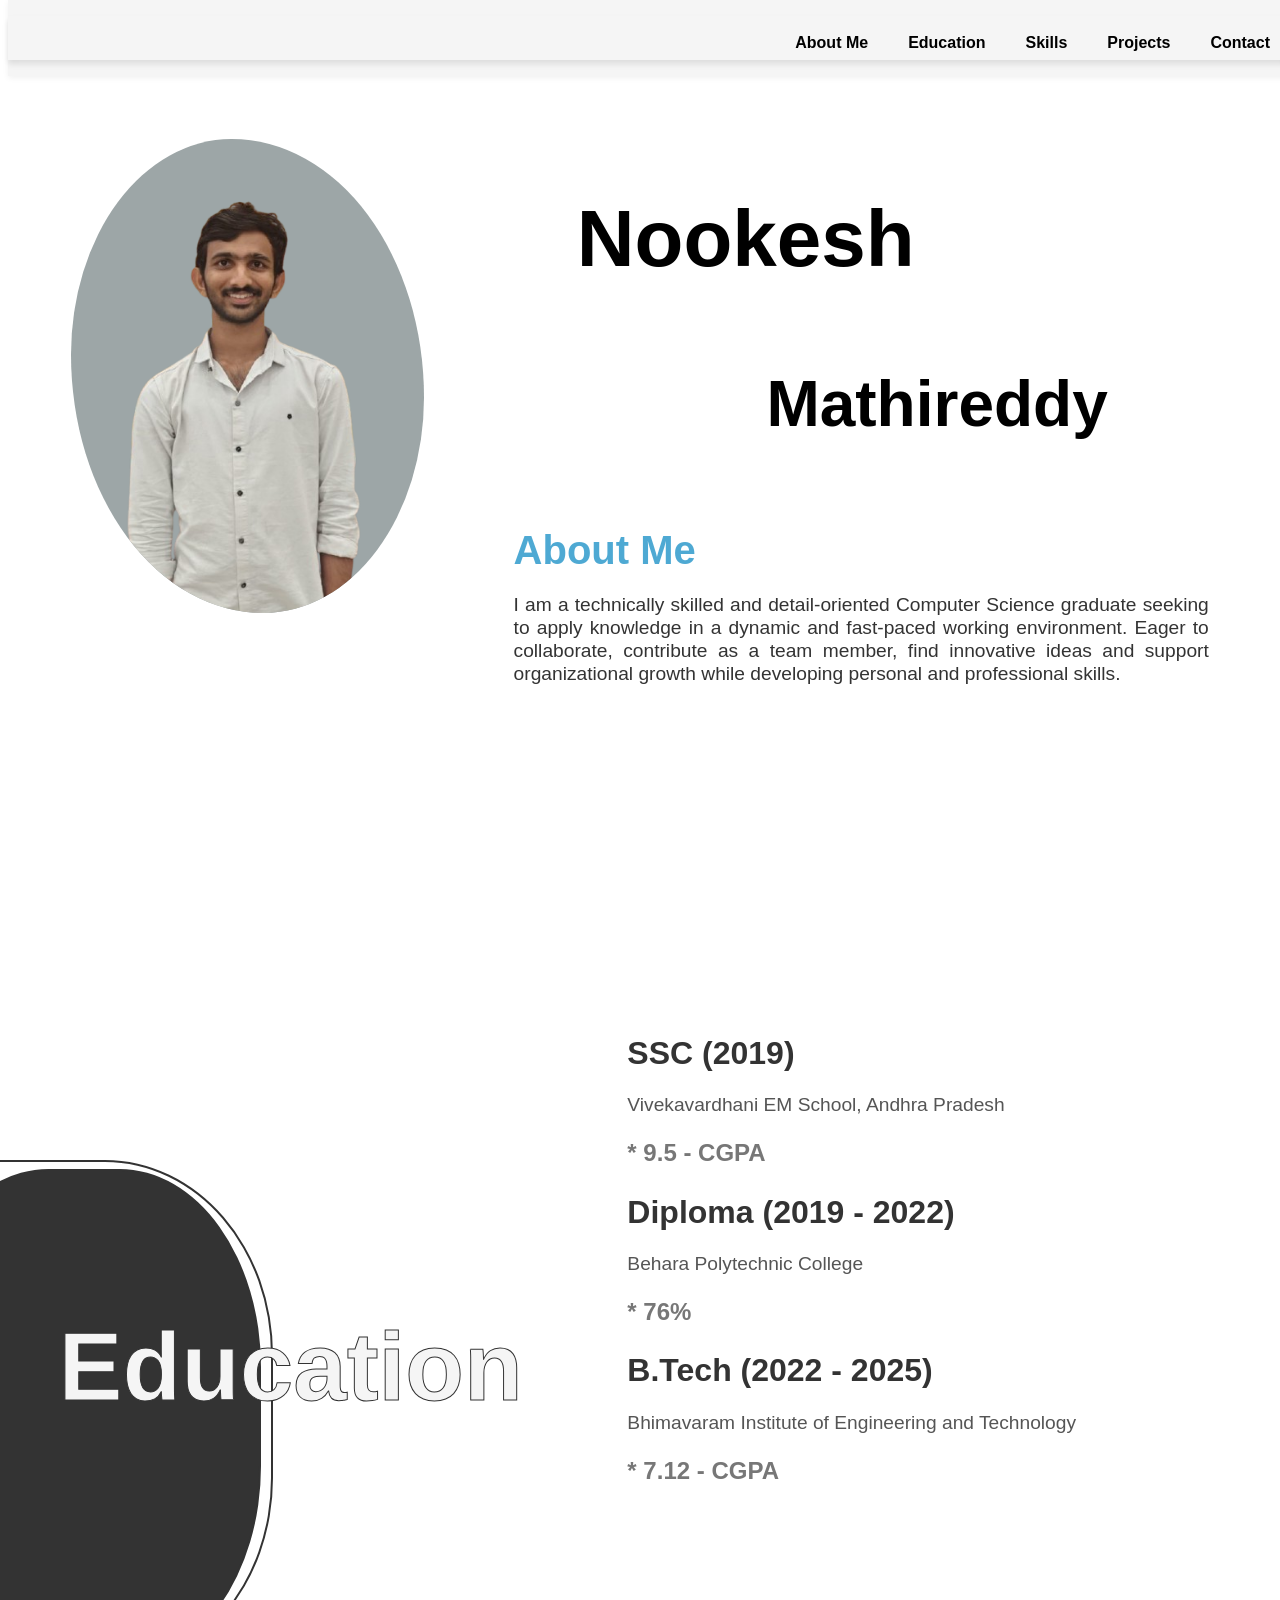
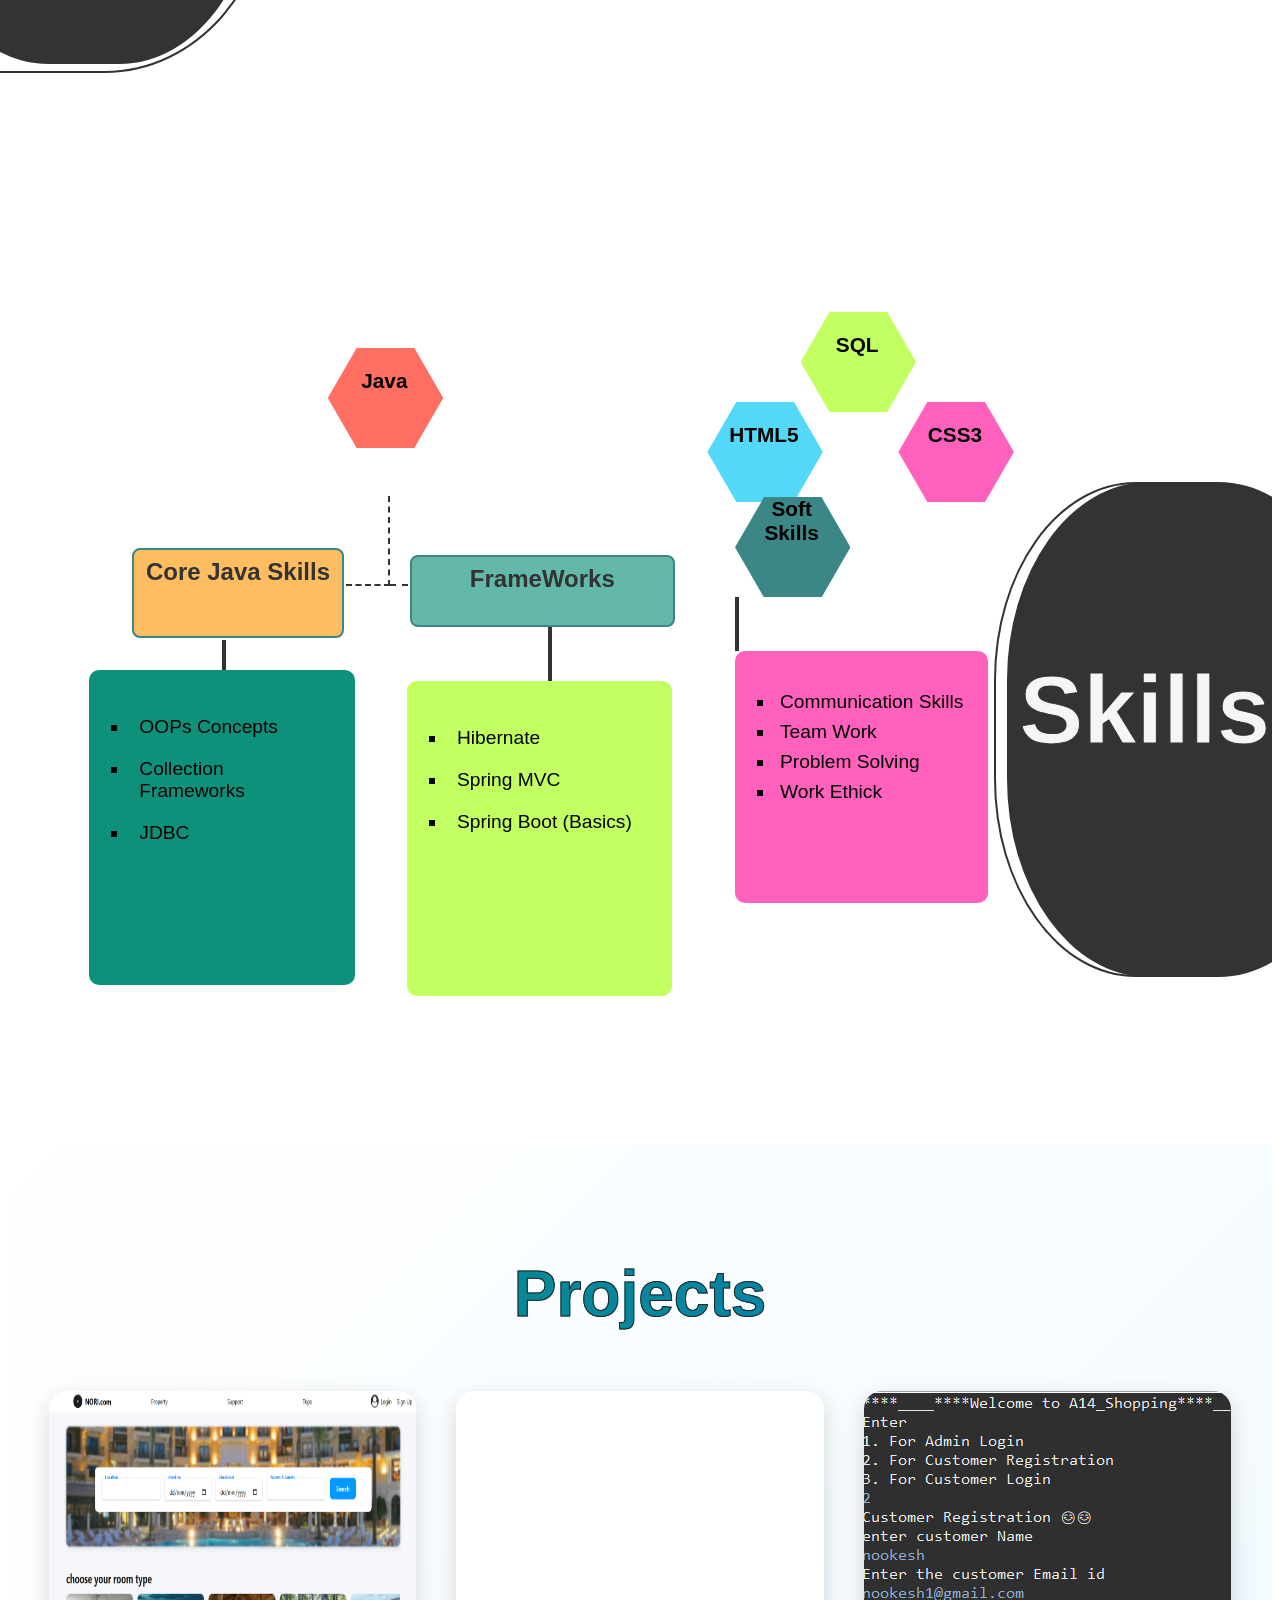
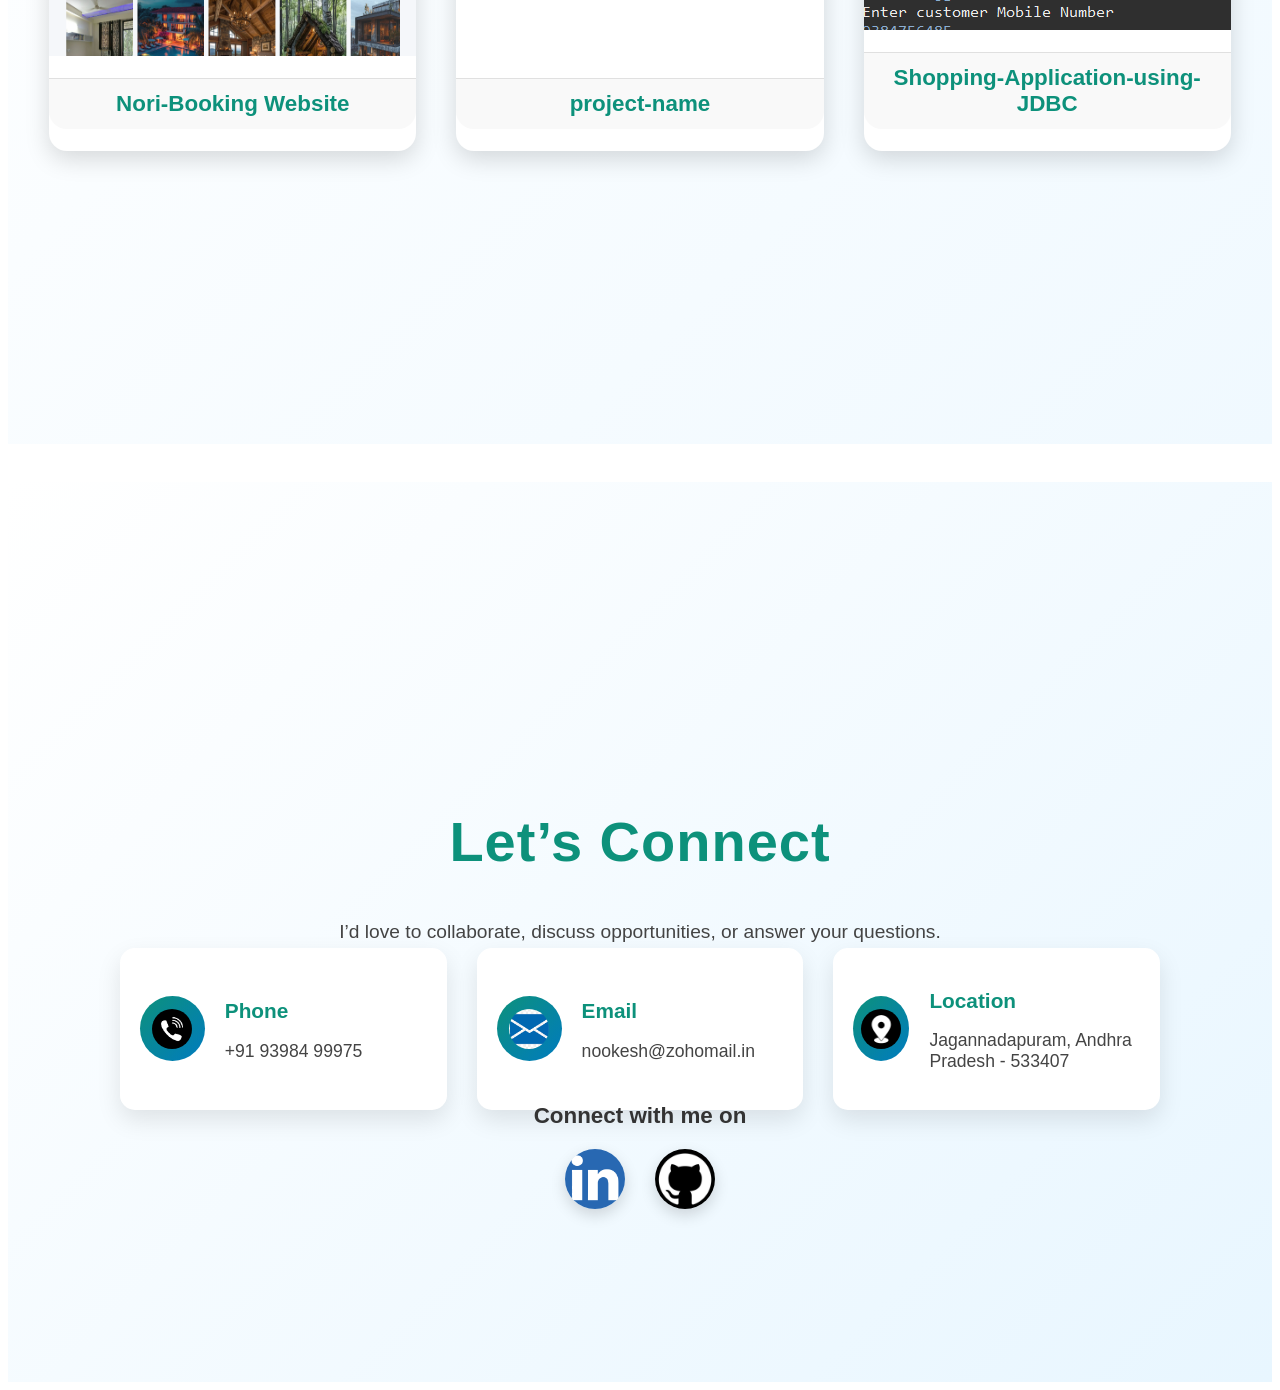
==== index.html @ 3c2e814b "first commit" ====
<!DOCTYPE html>
<html lang="en">

<head>
    <meta charset="UTF-8">
    <meta name="viewport" content="width=device-width, initial-scale=1.0">
    <title>Document</title>
    <link rel="stylesheet" href="portfolio.css">
</head>

<body>
    <nav>
        <ul class="nav-details">
            <li><a href="#about" id="nav-about-me">About Me</a></li>
            <li><a href="#Education" id="nav-education">Education</a></li>
            <li><a href="#skills" id="nav-skills">Skills</a></li>
            <li><a href="#projects" id="nav-projects">Projects</a></li>
            <li><a href="#contact" id="nav-contact">Contact</a></li>
        </ul>
    </nav>
    <header>
        <div class="main-pic">
            <img src="WhatsApp_Image__c05ccf41-removebg-preview.png" alt="">
        </div>
        <div class="intro" id="intro">
            <h1>Nookesh</h1>
            <h2>Mathireddy</h2>
            <div id="about-me">
                <h3>About Me</h3>
                <p> I am a technically skilled and detail-oriented Computer Science graduate seeking to apply knowledge
                    in a dynamic
                    and fast-paced working environment. Eager to collaborate, contribute as a team member, find
                    innovative ideas
                    and support organizational growth while developing personal and professional skills.
                </p>
            </div>
        </div>
    </header>
    <section id="education-section">
        <div class="circle">
            <div class="inner-circle" id="circle1"></div>
            <div class="inner-circle" id="circle2"></div>
        </div>
        <div class="education">
            <h1 id="education">Education</h1>
        </div>
        <div class="education-info ">
            <div class="school">
                <h2>SSC (2019)</h2>
                <p>Vivekavardhani EM School, Andhra Pradesh</p>
                <h3>* 9.5 - CGPA</h3>
            </div>
            <div class="diploma">
                <h2>Diploma (2019 - 2022)</h2>
                <p>Behara Polytechnic College</p>
                <h3>* 76%</h3>
            </div>
            <div class="b-tech">
                <h2>B.Tech (2022 - 2025)</h2>
                <p>Bhimavaram Institute of Engineering and Technology</p>
                <h3>* 7.12 - CGPA</h3>
            </div>
        </div>
    </section>
    <section id="skills-container">
        <div class="skills-circle">
            <div class="skills-inner-circle" id="skills-circle1"></div>
            <div class="skills-inner-circle" id="skills-circle2"></div>
        </div>
        <div class="skills-section">
            <h1 id="skills-name">Skills</h1>
        </div>
        <div id="skills-content">
            <div class="skils-names" id="hexagon1">
                <p class="skills">Java</p>
            </div>
            <div id="border1" class="border"></div>
            <div id="border2" class="border"></div>
            <div class="core-container">
                <div class="core-concepts">Core Java Skills</div>
                <div class="border" id="core-border"></div>
                <div id="core-skills">
                    <ul>
                        <li>OOPs Concepts</li>
                        <li>Collection Frameworks</li>
                        <li>JDBC</li>
                    </ul>
                </div>
            </div>
            <div id="frameworks-container">
                <div class="frameworks">FrameWorks</div>
                <div class="border" id="frameworks-border"></div>
                <div id="framework-skills">
                    <ul>
                        <li>Hibernate</li>
                        <li>Spring MVC</li>
                        <li>Spring Boot (Basics)</li>
                    </ul>
                </div>
                <div id="skills-container-box">
                    <div id="frontend">
                        <div class="skils-names" id="hexagon2">
                            <p class="skills">SQL</p>
                        </div>
                        <div class="skils-names" id="hexagon3">
                            <p class="skills">HTML5</p>
                        </div>
                        <div class="skils-names" id="hexagon4">
                            <p class="skills">CSS3</p>
                        </div>
                    </div>

                    <div id="soft-skills-container">
                        <div class="skils-names" id="hexagon5">
                            <p class="skills">Soft Skills</p>
                        </div>
                        <div id="soft-skills-border"></div>
                        <div id="soft-skills-list">
                            <ul>
                                <li>Communication Skills</li>
                                <li>Team Work</li>
                                <li>Problem Solving</li>
                                <li>Work Ethick</li>
                            </ul>
                        </div>
                    </div>
                </div>
            </div>
        </div>
    </section>
    <section id="project-section">
        <h1 id="projects">Projects</h1>
        <div class="projects-container">
            <div class="projects-info">
                <a href="https://nookesh06.github.io/nori-booking/"><img src="Screenshot 2025-11-05 161314.png"
                        alt="Nori-Booking-pic" class="images"></a>
                <p class="project-name">Nori-Booking Website </p>

            </div>

            <div class="projects-info">
                <a href="#"><img src="" alt=""></a>
                <p class="prokect-name">project-name</p>

            </div>
            <div class="projects-info">
                <a href="https://github.com/nookesh06/Shopping-Application-using-JDBC"><img
                        src="Screenshot 2025-11-05 165627.png" alt="shopping-application"></a>
                <p class="project-name">Shopping-Application-using-JDBC</p>

            </div>

        </div>
    </section>
    <section id="contact-section">
        <div class="contact-header">
            <h1 id="contact">Let’s Connect</h1>
            <p class="contact-subtitle">I’d love to collaborate, discuss opportunities, or answer your questions.</p>
        </div>

        <div class="contact-grid">
            <div class="contact-card">
                <div class="icon-box phone">
                    <img src="call.jpg" alt="Phone">
                </div>
                <div class="info">
                    <h3>Phone</h3>
                    <p>+91 93984 99975</p>
                </div>
            </div>

            <div class="contact-card">
                <div class="icon-box mail">
                    <img src="download.png" alt="Email">
                </div>
                <div class="info">
                    <h3>Email</h3>
                    <p>nookesh@zohomail.in</p>
                </div>
            </div>

            <div class="contact-card">
                <div class="icon-box location">
                    <img src="address.jpg" alt="Location">
                </div>
                <div class="info">
                    <h3>Location</h3>
                    <p>Jagannadapuram, Andhra Pradesh - 533407</p>
                </div>
            </div>
        </div>

        <div class="contact-footer">
            <h4>Connect with me on</h4>
            <div class="social-links">
                <a href="https://www.linkedin.com/in/mathireddynookesh/" target="_blank" class="social linkedin">
                    <img src="linkedin.jpg" alt="LinkedIn">
                </a>
                <a href="https://github.com/nookesh06" target="_blank" class="social github">
                    <img src="github.jpg" alt="GitHub">
                </a>
            </div>
        </div>
    </section>

</body>
<script>
    // Map navigation IDs to their corresponding section IDs
    const navMap = {
        "nav-education": "education-section",
        "nav-about-me": "intro",
        "nav-skills": "skills-container",
        "nav-projects": "project-section",
        "nav-contact": "contact-section"
    };

    // Loop through the map and attach event listeners dynamically
    for (const [navId, sectionId] of Object.entries(navMap)) {
        document.getElementById(navId).addEventListener("click", function (event) {
            event.preventDefault();
            document.getElementById(sectionId).scrollIntoView({
                behavior: "smooth",
                block: "start"
            });
        });
    }

</script>

</html>
---- portfolio.css ----
* {
    border: 0;
    padding: 0;
    box-sizing: border-box;

}

html {
    
}

body {
    font-family: 'Poppins', sans-serif;
    /* display: flex; */
    flex-wrap: wrap;
}

nav {
  position: fixed;
  top: 0;
  width: 100%;
  z-index: 1000;
  background-color: whitesmoke;
  display: flex;
  
  box-shadow: 0 2px 6px rgba(0,0,0,0.06);
}

.nav-details {
  list-style: none;
  display: flex;
  flex-direction: row;
  width: 100%;
  justify-content: flex-end;
  gap: 20px;
 padding: 10px 8px 0px 8px;
  align-items: center;
  box-shadow: 0px 4px 6px rgba(0, 0, 0, 0.1);
}

/* remove the absolute left offset and keep styling */
.nav-details li a {
  text-decoration: none;
  color: black;
  padding: 8px 10px;
  border-radius: 8px;
  transition: all .25s ease;
  display: inline-block;
  font-weight: 600;
}

/* same hover look */
.nav-details li a:hover {
  background-color: rgba(175,170,163,0.47);
  box-shadow: rgba(0,0,0,0.08) 0px 10px 30px;
}

header {
    height: 97vh;
    position: relative;
    overflow: hidden;
}

.main-pic img {
    width: 27.9%;
    position: absolute;
    left: 5%;
    top: 15%;
    background-color: rgb(157, 166, 167);
    border-radius: 50% 60% 50% 60%;
    object-fit: cover;
    transform: translateX(50px);
    animation: mypic 1s ease-out forwards;
}

@keyframes mypic {
    to {
        transform: translateY(0);
    }
}

.intro h1 {
    
    position: absolute;
    left: 45%;
    top: 15%;
    transform: translateX(-30px);
    opacity: 0;
    animation: name 1s ease-out forwards;
    font-size: clamp(2.2rem, 5vw + 1rem, 5rem);
  font-weight: 600;
}

@keyframes name {
    to {
        opacity: 1;
        transform: translateY(0);
    }
}

.intro h2 {
    font-size: 4rem;
    font-weight: 700;
    position: absolute;
    left: 60%;
    top: 35%;
    transform: translateY(-30px);
    opacity: 0;
    animation: surname 1s ease-out forwards;
}

@keyframes surname {
    to {
        opacity: 1;
        transform: translateY(0);
    }
}

#about-me {
    position: absolute;
    top: 55%;
    left: 40%;
    width: 55%;
}

#about-me h3 {
    font-size: 2.5rem;
    font-weight: 600;
    margin-bottom: 20px;
    color: rgba(9, 135, 194, 0.719);
}

#about-me p {
    font-size: 1.2rem;
    line-height: 1.2;
    text-align: justify;
    color: #333;
    opacity: 0;
     text-wrap: wrap;
    transform: translateY(30px);
    animation: aboutMe 1.2s ease-out forwards;
}

@keyframes aboutMe {
    to {
        opacity: 1;
        transform: translateY(0);
    }
}

section {
    margin-top: 3%;
    height: 99.4vh;
    position: relative;



}

.circle,
.skills-circle {
    position: relative;
    top: 27%;
    bottom: 10%;
    display: flex;
    align-items: center;

}

.inner-circle,
#rectangle-container {
    border: #333 solid 2px;
    border-radius: 40%;
    width: 28%;
    height: 55vh;
    position: relative;
    top: 80%;
    margin-right: -15%;


}

#circle1 {
    position: relative;
    right: 8%;
    top: 90%;
    background-color: #333;
}

#circle2 {
    position: relative;
    border-radius: 38%;
    right: 27%;
    width: 35%;
    height: 57vh;

}

#rectange-container {
    position: relative;
    right: 30%;
    margin-top: 30%;
    border-radius: 0%;
    width: 6%;
    height: 25vh;
    display: flex;
    flex-direction: column;
    justify-content: space-around;
    align-items: center;
    border: #130101 dotted 2px;
}

section .education {
    position: absolute;
    top: 35%;
    left: 4%;
}

#education {
    position: relative;
    font-size: 6rem;
    -webkit-text-stroke: #333 1px;
    color: whitesmoke;
}

.education-info {
    height: 80vh;
    width: 50%;
    position: absolute;
    top: 10%;
    left: 49%;
}

.school h2,
.diploma h2,
.b-tech h2 {
    font-size: 2rem;
    margin-bottom: 6px;
    color: #333;
}

.school p,
.diploma p,
.b-tech p {
    font-size: 1.2rem;
    line-height: 1.5;
    color: #555;
}

.school h3,
.diploma h3,
.b-tech h3 {
    font-size: 1.5rem;
    margin-top: 4px;
    color: #777;
}

#skills-container {
    height: 95vh;
    /* background-color: lightgray; */
    overflow: hidden;
}

.skills-inner-circle {
    border: #333 solid 2px;
    border-radius: 40%;
    width: 28%;
    height: 55vh;
    position: relative;
    top: 80%;
    left: 55%;
}

#skills-circle1 {
    position: relative;
    top: 90%;
    left: 79%;
    background-color: #333;
}

#skills-circle2 {
    position: relative;
    left: 50%;
    padding: 5%;
}

.skills-section {
    position: relative;
    left: 80%;
    bottom: 20%;
}

#skills-name {
    font-size: 6rem;
    -webkit-text-stroke: #333 1px;
    color: whitesmoke;
}

#skills-content {

    height: 75vh;
    width: 70%;
    position: relative;
    bottom: 86%;
    left: 5%;
    display: flex;

}

.skils-names {
    height: 100px;
    aspect-ratio: 1/cos(30deg);
    clip-path: polygon(50% -50%, 100% 50%, 50% 150%, 0 50%);
    background-color: #3B8686;
    text-align: center;
    font-weight: 600;
    font-size: 1.5rem;

}

#hexagon1 {
    background-color: #FF6F61;
    position: relative;
    top: 10%;
    left: 29%;
}

#border1 {
    width: 5%;
    height: 10vh;
    border: #333 dashed 2px;
    border-left: none;
    border-top: none;
    position: relative;
    top: 32%;
    left: 18%;
    /* background-color: orangered; */

}

#border2 {
    width: 2%;
    /* background-color: turquoise; */
    height: 10vh;
    border-bottom: #333 dashed 2px;
    position: relative;
    top: 32%;
    left: 18%;
}

.core-container {
    position: relative;
    top: 30%;
    left: -15%;
    width: 30%;
    height: 20vh;
}

.core-concepts {
    background-color: #ffbd61;
    border: #3B8686 solid 2px;
    height: 10vh;
    width: 80%;
    border-radius: 8px;
    padding: 8px 5px;
    text-align: center;
    position: relative;
    top: 36%;
    left: 6%;
    font-size: 1.5rem;
    font-weight: 600;
    color: #333;
}

#core-border {
    width: 2px;
    height: 5vh;
    border: #333 solid 2px;
    position: relative;
    left: 40%;
    top: 37%;

}

#core-skills {
    background-color: #0d917b;
    padding: 20px;
    border-radius: 10px;
    text-align: justify;
    position: relative;
    left: -10%;
    height: 35vh;
    top: 29%;
}

#core-skills ul,
#framework-skills ul ,#soft-skills-list ul{
    list-style-type: square;
    margin-left: 20px;
}

#core-skills ul li,
#framework-skills ul li {
    font-size: 1.2rem;
    color: black;
    padding: 10px;

}

#core-skills ul li:hover,#framework-skills ul li:hover  {
    background-color: rgba(175, 170, 163, 0.473);
    border-radius: 10px;
    padding: 10px;
    /* font-weight: 600; */
    transition: 0.3s;
}

#frameworks-container {
    position: relative;
    top: 30%;
    left: 3.8%;
    width: 30%;
    height: 20vh;

}

.frameworks {
    background-color: #0d917ba4;
    border: #3B8686 solid 2px;
    height: 8vh;
    border-radius: 8px;
    padding: 8px 5px;
    text-align: center;
    position: relative;
    top: 40%;
    right: 52%;
    font-size: 1.5rem;
    font-weight: 600;
    color: #333;
}

#frameworks-border {
    width: 2px;
    height: 6vh;
    border: #333 solid 2px;
    position: relative;
    left: -0%;
    top: 40%;
}

#framework-skills {
    background-color: #c2ff61;
    padding: 20px;
    border-radius: 10px;
    text-align: justify;
    position: relative;
    left: -53%;
    height: 35vh;
    top: 40%;
}
#skills-container-box{
    display: flex;
    flex-wrap: wrap;
    position: relative;
    bottom:340%;
    left: 55%;
    width: 130%;
    height: 75vh;
    justify-items: center;
    /* background-color: #c2ff613b; */
    align-items: center;
    border-radius: 10px;
}
#frontend{
    display: flex;
    flex-direction: row;
    flex-wrap: wrap;
    gap: 10px;
    /* background-color: #0d917b63; */
    position: absolute;
    top: 0%;
    height: 40vh;
    width: 100%;
}
#hexagon2 {
    background-color: #c2ff61;
    position: absolute;
    top: 0%;
    left: 31%;
}

#hexagon3 {
    background-color: rgba(6, 199, 247, 0.692);
    position: relative;
    top: 25%;
    left: 4%;
}

#hexagon4 {
    background-color: #ff61bd;
    position: relative;
    top: 25%;
    left: 23%;
}
#soft-skills-container {
    position: relative;
    top: 6%;
    left: 12%;
    justify-items: center;
    /* background-color: #22222252; */
}
#soft-skills-border {
    width: 2px;
    height: 6vh;
    border: #333 solid 2px;

}
#soft-skills-list{
    background-color: #ff61bd;
    padding: 20px;
    border-radius: 10px;
    text-align: justify;

    height: 28vh;

}
#soft-skills-list ul li{
    font-size: 1.2rem;
    color: black;
    padding: 4px 5px;
}

.skills {
    font-size: 1.3rem;
    height: 80px;
    aspect-ratio: 1/cos(30deg);
    clip-path: polygon(50% -50%, 200% 150%, 50% 150%, 60 50%);
    margin-left: 9%;
    /* position: relative;
    top: 20%; */

}
.skills:hover {
    transform: scale(1.1);
    transition: 0.3s;
}
#soft-skills-list ul li:hover{
    background-color: rgba(175, 170, 163, 0.473);
    border-radius: 10px;
  
    transition: 0.3s;
}
/* ===== PROJECT SECTION ===== */
#project-section {
    min-height: 100vh;
    text-align: center;
    background: linear-gradient(135deg, #ffffff, #f0f9ff);
    padding: 60px 20px;
}

#projects {
    font-size: 4rem;
    font-weight: 700;
    -webkit-text-stroke: 1px #222;
    color: transparent;
    background: linear-gradient(to right, #0d917b, #007bbf);
    -webkit-background-clip: text;
    margin-bottom: 60px;
}

/* ---- Projects Layout ---- */
.projects-container {
    display: flex;
    flex-wrap: wrap;
    justify-content: center;
    gap: 40px;
}

/* ---- Individual Card ---- */
.projects-info {
    width: 30%;
    height: 40vh; /* kept same as your original */
    background: #fff;
    border-radius: 18px;
    box-shadow: 0 8px 25px rgba(0, 0, 0, 0.15);
    overflow: hidden;
    display: flex;
    flex-direction: column;
    justify-content: space-between;
    transition: all 0.3s ease;
}

.projects-info:hover {
    transform: translateY(-10px);
    box-shadow: 0 15px 30px rgba(0, 0, 0, 0.25);
}

/* ---- Image ---- */
.projects-info a {
    display: block;
    width: 100%;
    height: 80%; /* retains your structure */
    overflow: hidden;
}

.images {
    width: 100%;
    height: 100%;
    /* object-fit: cover; */
    border-radius: 18px 18px 0 0;
    transition: transform 0.4s ease;
}

.projects-info:hover .images {
    transform: scale(1.05);
}

/* ---- Project Name ---- */
.projects-info p {
    font-size: 1.4rem;
    font-weight: 600;
    color: #0d917b;
    padding: 12px 10px;
    background: #f9f9f9;
    border-top: 1px solid rgba(0, 0, 0, 0.1);
    border-radius: 0 0 18px 18px;
    text-align: center;
    transition: color 0.3s ease;
}

.projects-info:hover p {
    color: #007bbf;
}


#contact-section {
  min-height: 100vh;
  background: linear-gradient(135deg, #ffffff, #e8f6ff);
  display: flex;
  flex-direction: column;
  align-items: center;
  justify-content: center;
  padding: 80px 20px;
  font-family: 'Poppins', sans-serif;
}


.contact-header {
  text-align: center;
  margin-bottom: 60px;
  animation: fadeDown 1s ease-out forwards;
   position: relative;
  top: 15%;
}

#contact {
  font-size: 3.5rem;
  color: #0d917b;
  font-weight: 700;
  letter-spacing: 1px;
 
}

.contact-subtitle {
  color: #444;
  font-size: 1.2rem;
  margin-top: 10px;
}

.contact-grid {
  display: grid;
  grid-template-columns: repeat(auto-fit, minmax(260px, 1fr));
  gap: 30px;
  width: 85%;
  max-width: 1100px;
  animation: fadeUp 1.2s ease-out forwards;
  position: relative;
  top: 5%;
}

/* ---- Individual Cards ---- */
.contact-card {
  background: #fff;
  border-radius: 15px;
  box-shadow: 0 10px 25px rgba(0, 0, 0, 0.1);
  display: flex;
  align-items: center;
  padding: 20px;
  transition: all 0.4s ease;
  cursor: pointer;
}

.contact-card:hover {
  transform: translateY(-8px);
  box-shadow: 0 15px 35px rgba(13, 145, 123, 0.25);
}

/* ---- Icon Box ---- */
.icon-box {
  width: 65px;
  height: 65px;
  border-radius: 50%;
  display: flex;
  justify-content: center;
  align-items: center;
  margin-right: 20px;
  background: linear-gradient(135deg, #0d917b, #007bbf);
  padding: 8px;
  transition: all 0.4s ease;
}

.icon-box img {
  width: 40px;
  height: 40px;
  border-radius: 50%;
  object-fit: cover;
  transition: transform 0.4s ease;
}

.contact-card:hover .icon-box img {
  transform: scale(1.15);
}

/* ---- Text ---- */
.info h3 {
  font-size: 1.3rem;
  color: #0d917b;
  font-weight: 600;
  margin-bottom: 5px;
}

.info p {
  color: #444;
  font-size: 1.1rem;
}

/* ---- Footer ---- */
.contact-footer {
  text-align: center;
  animation: fadeUp 1.4s ease-out forwards;
}

.contact-footer h4 {
  font-size: 1.4rem;
  color: #333;
  margin-bottom: 20px;
  font-weight: 600;
}

/* ---- Social Icons ---- */
.social-links {
  display: flex;
  justify-content: center;
  gap: 30px;
}

.social img {
  width: 60px;
  height: 60px;
  border-radius: 50%;
  transition: all 0.4s ease;
  box-shadow: 0 6px 15px rgba(0, 0, 0, 0.15);
}

.social img:hover {
  transform: scale(1.15);
  box-shadow: 0 0 20px rgba(13, 145, 123, 0.6);
}

/* ---- Animations ---- */
@keyframes fadeUp {
  from { opacity: 0; transform: translateY(40px); }
  to { opacity: 1; transform: translateY(0); }
}

@keyframes fadeDown {
  from { opacity: 0; transform: translateY(-40px); }
  to { opacity: 1; transform: translateY(0); }
}

/* ---- Responsive Design ---- */
@media (max-width: 768px) {
  #contact {
    font-size: 2.6rem;
  }

  .contact-subtitle {
    font-size: 1rem;
  }

  .contact-card {
    flex-direction: column;
    text-align: center;
    padding: 25px;
  }

  .icon-box {
    margin: 0 0 15px 0;
  }
}


/* ---- Responsiveness ---- */
@media (max-width: 992px) {
    #projects {
        font-size: 3rem;
    }
    .projects-info {
        width: 45%;
    }
}

@media (max-width: 768px) {
    .projects-info {
        width: 70%;
        height: 40vh; /* keeps height consistent */
    }
    #projects {
        font-size: 2.8rem;
    }
}

@media (max-width: 576px) {
    .projects-info {
        width: 90%;
        height: 40vh;
    }
    #projects {
        font-size: 2.3rem;
    }
}

/* @media  only screen and (max-width: 768px) {

    header{
        width: 122%;
       
        
    }
    .nav-details li a {
        position: relative;
        left: 10%;
        font-size: 1.1rem;
    }
   
    .main-pic img {
        width: 40%;
        left: 01%;
        top: 15%;
    }

    .intro h1 {
        font-size: 3rem;
        left: 40%;
        top: 15%;
    }

    .intro h2 {
        font-size: 2.5rem;
        left: 50%;
        top: 25%;
    }

    #about-me {
        position: absolute;
        top: 45%;
        left: 10%;

    }

    #about-me h3 {
        font-size: 2rem;
    }

    #about-me p {
        font-size: 1rem;
        width: 150%;
       
    }
    #education-section {
        flex-direction: column;
        align-items: center;
    }
    .circle{
        top: 25%;
        bottom: 0%;
        height: 20vh;
        align-items: center;
    }
    .inner-circle{
       height: 40vh;
    }
    #circle1 {
        margin-bottom: 4%;
    }
    #circle2 {
        height: 42vh;
    }
    .education{
        margin-top: 5%;
    }
    #education {
        font-size: 3rem;
        position: relative;
    }
    .education-info {
        width: 90%;
        left: 35%;
        top: 15%;
    }
    
    .schools-names {
        font-size: 1rem;
    }
} */
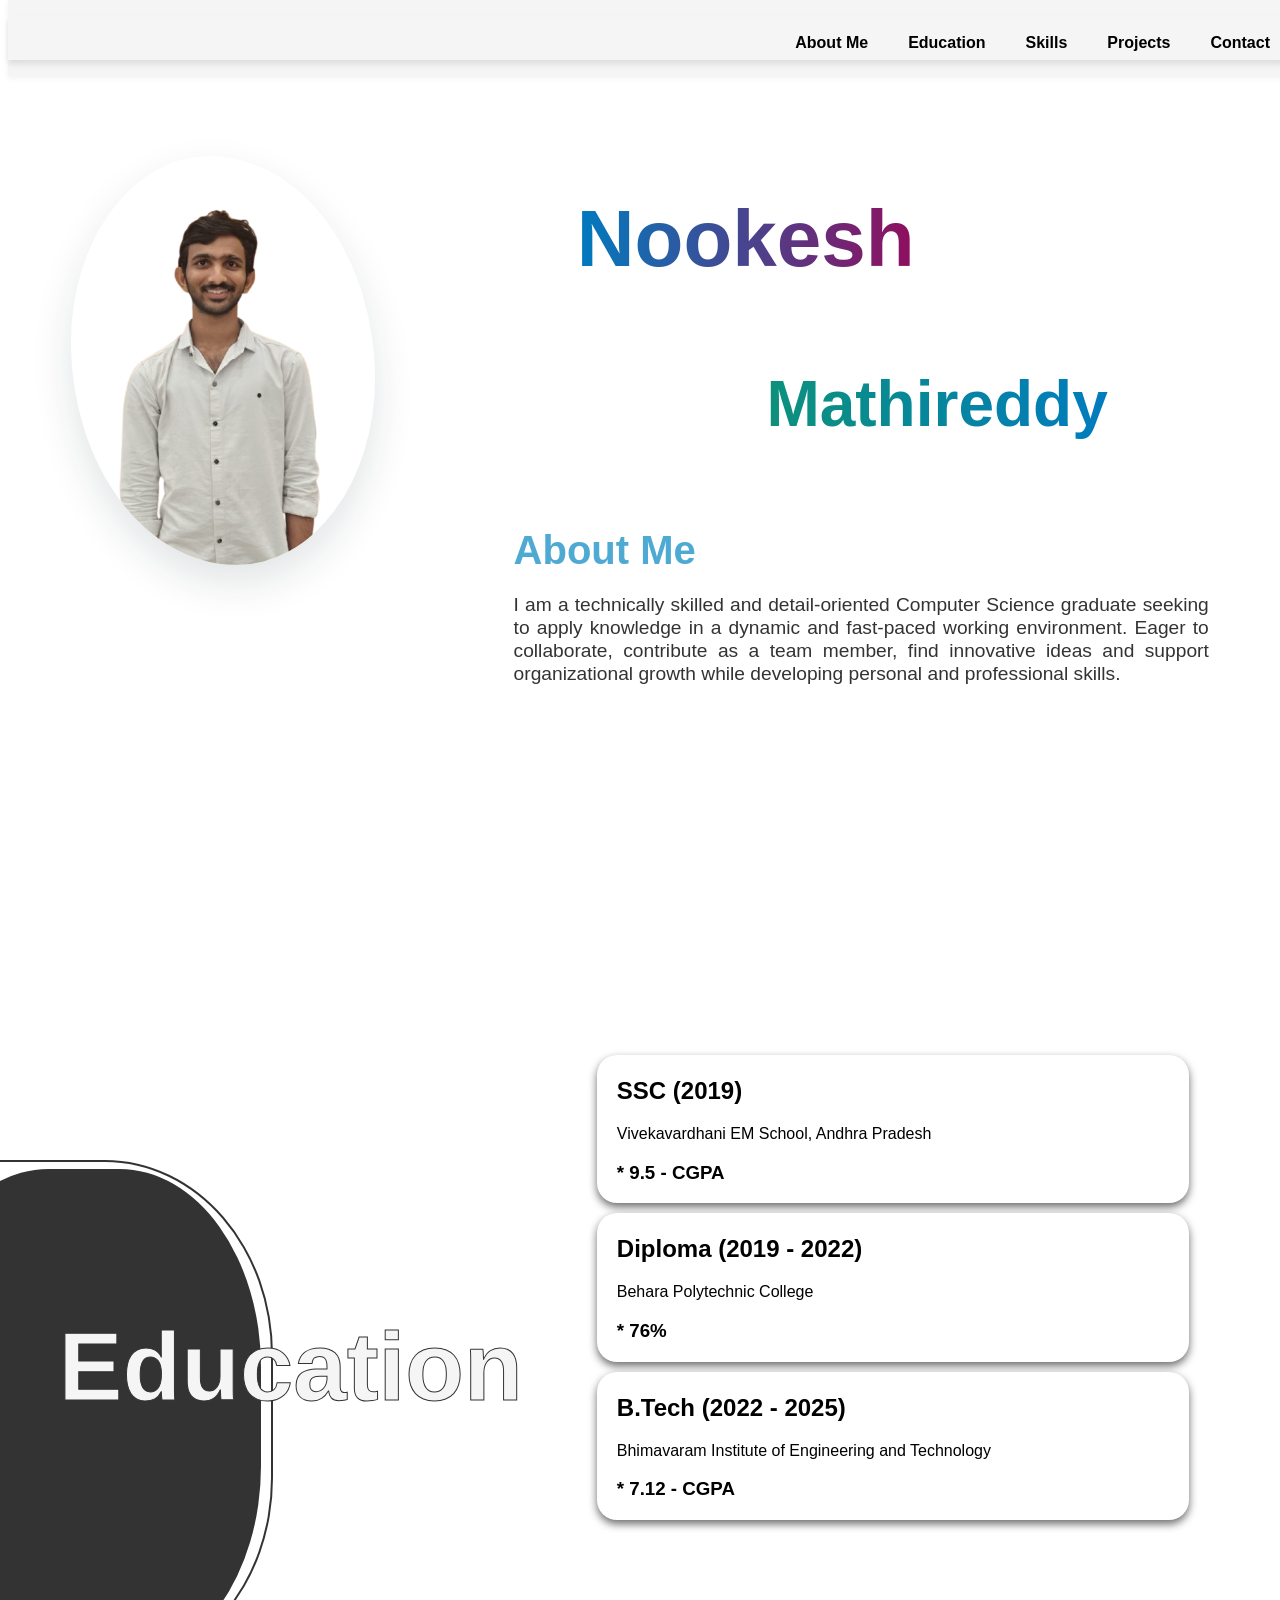
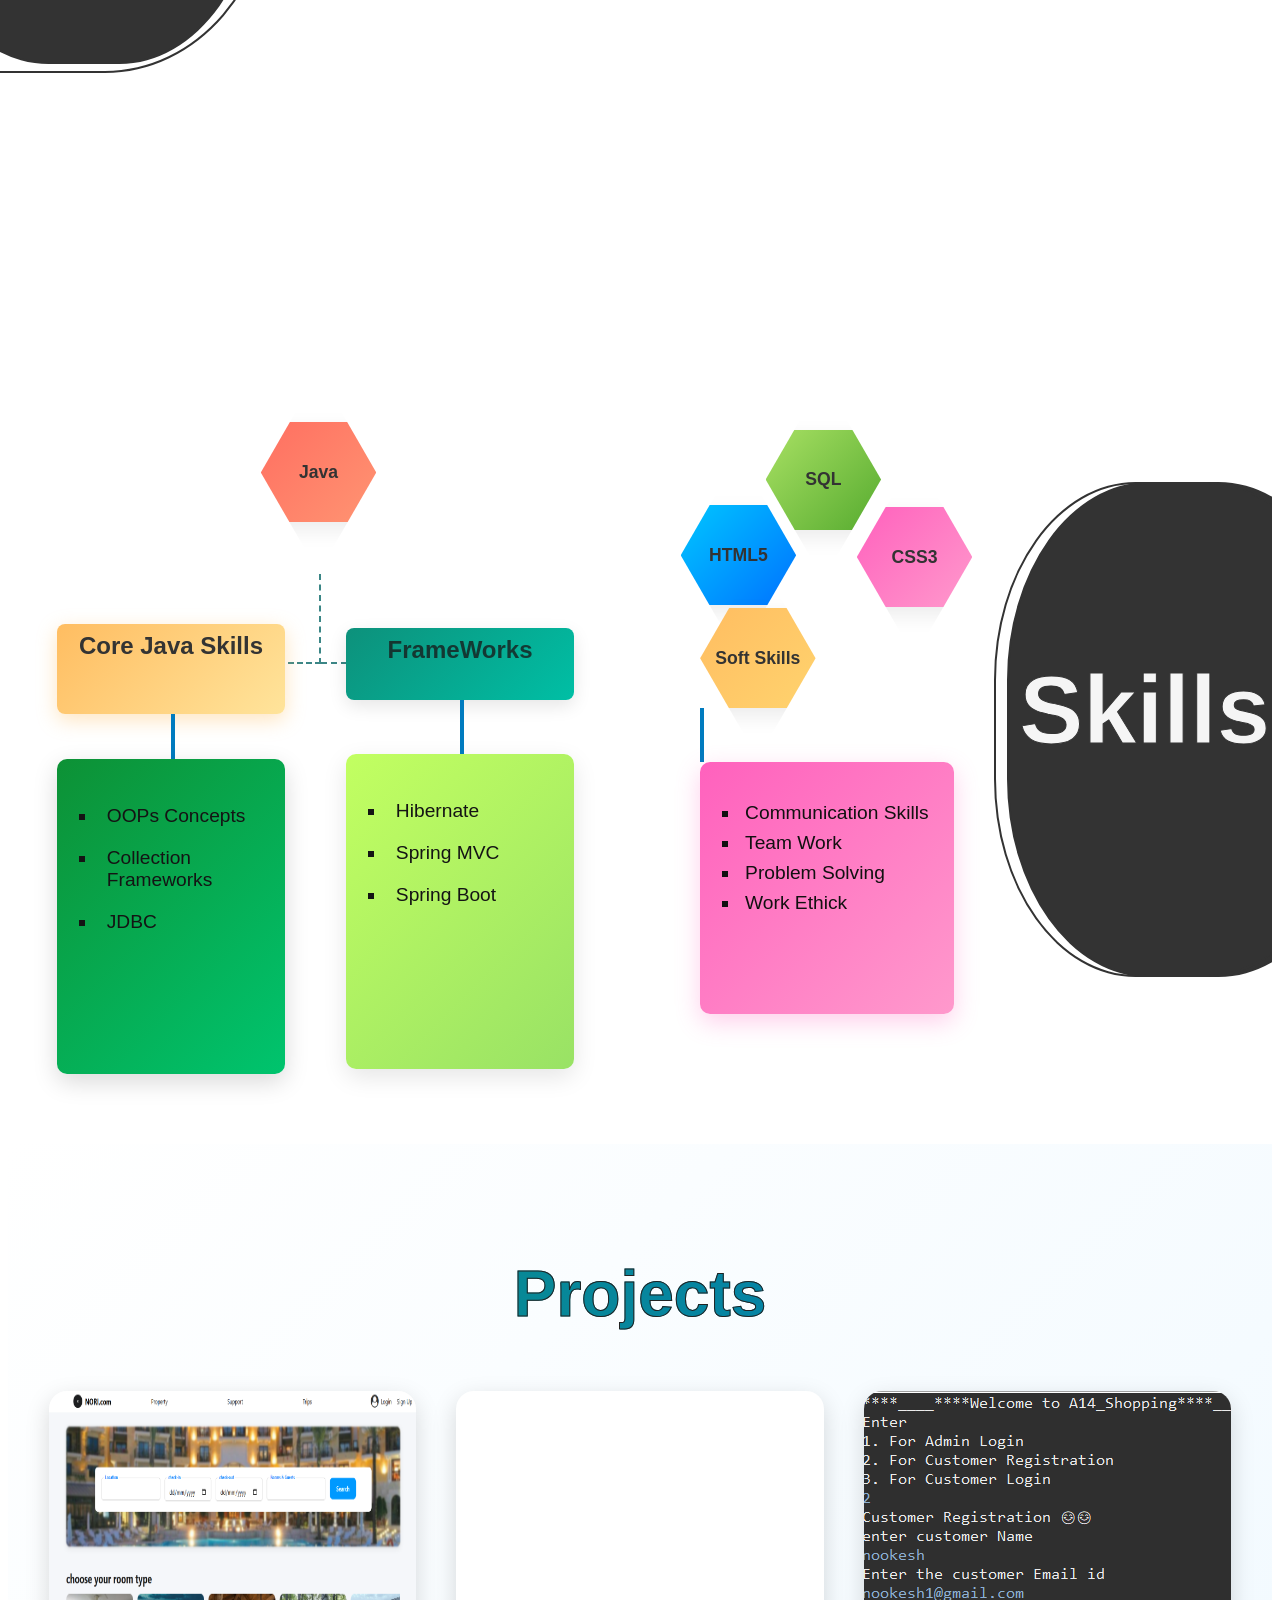
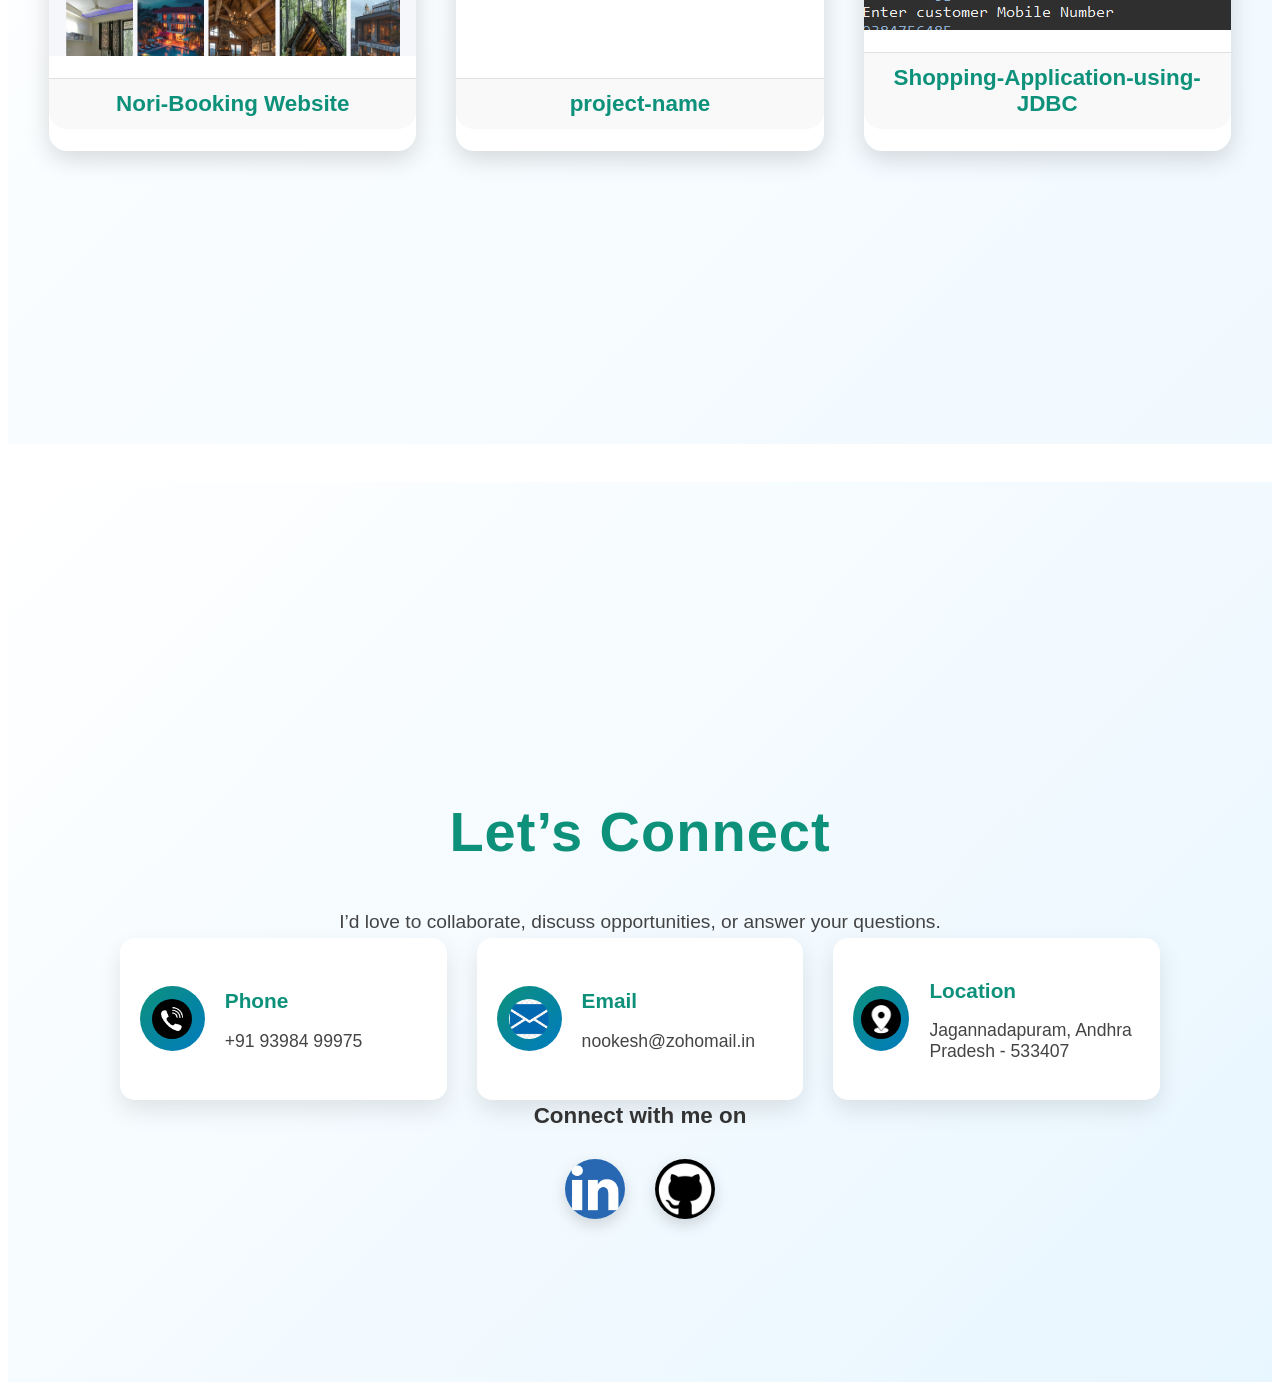
==== commit 4eefe6b1: "first commit" ====
--- a/index.html
+++ b/index.html
@@ -45,17 +45,17 @@
             <h1 id="education">Education</h1>
         </div>
         <div class="education-info ">
-            <div class="school">
+            <div id="school " class = "education-details">
                 <h2>SSC (2019)</h2>
                 <p>Vivekavardhani EM School, Andhra Pradesh</p>
                 <h3>* 9.5 - CGPA</h3>
             </div>
-            <div class="diploma">
+            <div id="diploma" class = "education-details">
                 <h2>Diploma (2019 - 2022)</h2>
                 <p>Behara Polytechnic College</p>
                 <h3>* 76%</h3>
             </div>
-            <div class="b-tech">
+            <div id="b-tech" class = "education-details">
                 <h2>B.Tech (2022 - 2025)</h2>
                 <p>Bhimavaram Institute of Engineering and Technology</p>
                 <h3>* 7.12 - CGPA</h3>
@@ -71,61 +71,66 @@
             <h1 id="skills-name">Skills</h1>
         </div>
         <div id="skills-content">
-            <div class="skils-names" id="hexagon1">
-                <p class="skills">Java</p>
-            </div>
-            <div id="border1" class="border"></div>
-            <div id="border2" class="border"></div>
-            <div class="core-container">
-                <div class="core-concepts">Core Java Skills</div>
-                <div class="border" id="core-border"></div>
-                <div id="core-skills">
-                    <ul>
-                        <li>OOPs Concepts</li>
-                        <li>Collection Frameworks</li>
-                        <li>JDBC</li>
-                    </ul>
-                </div>
-            </div>
-            <div id="frameworks-container">
-                <div class="frameworks">FrameWorks</div>
-                <div class="border" id="frameworks-border"></div>
-                <div id="framework-skills">
-                    <ul>
-                        <li>Hibernate</li>
-                        <li>Spring MVC</li>
-                        <li>Spring Boot (Basics)</li>
-                    </ul>
-                </div>
-                <div id="skills-container-box">
-                    <div id="frontend">
-                        <div class="skils-names" id="hexagon2">
-                            <p class="skills">SQL</p>
-                        </div>
-                        <div class="skils-names" id="hexagon3">
-                            <p class="skills">HTML5</p>
-                        </div>
-                        <div class="skils-names" id="hexagon4">
-                            <p class="skills">CSS3</p>
-                        </div>
-                    </div>
-
-                    <div id="soft-skills-container">
-                        <div class="skils-names" id="hexagon5">
-                            <p class="skills">Soft Skills</p>
-                        </div>
-                        <div id="soft-skills-border"></div>
-                        <div id="soft-skills-list">
-                            <ul>
-                                <li>Communication Skills</li>
-                                <li>Team Work</li>
-                                <li>Problem Solving</li>
-                                <li>Work Ethick</li>
-                            </ul>
-                        </div>
-                    </div>
-                </div>
-            </div>
+            <div class="java-skills">
+                <div class="skils-names" id="hexagon1">
+                    <p class="skills">Java</p>
+                </div>
+                <div id="border1" class="border"></div>
+                <div id="border2" class="border"></div>
+                <div class="core-container">
+                    <div class="core-concepts">Core Java Skills</div>
+                    <div class="border" id="core-border"></div>
+                    <div id="core-skills">
+                        <ul>
+                            <li>OOPs Concepts</li>
+                            <li>Collection Frameworks</li>
+                            <li>JDBC</li>
+                        </ul>
+                    </div>
+                </div>
+            
+                <div id="frameworks-container">
+                    <div class="frameworks">FrameWorks</div>
+                    <div class="border" id="frameworks-border"></div>
+                    <div id="framework-skills">
+                        <ul>
+                            <li>Hibernate</li>
+                            <li>Spring MVC</li>
+                            <li>Spring Boot</li>
+                        </ul>
+                    </div>
+                </div>
+            </div>
+
+            <div id="skills-container-box">
+                <div id="frontend">
+                    <div class="skils-names" id="hexagon2">
+                        <p class="skills">SQL</p>
+                    </div>
+                    <div class="skils-names" id="hexagon3">
+                        <p class="skills">HTML5</p>
+                    </div>
+                    <div class="skils-names" id="hexagon4">
+                        <p class="skills">CSS3</p>
+                    </div>
+                </div>
+
+                <div id="soft-skills-container">
+                    <div class="skils-names" id="hexagon5">
+                        <p class="skills">Soft Skills</p>
+                    </div>
+                    <div id="soft-skills-border"></div>
+                    <div id="soft-skills-list">
+                        <ul>
+                            <li>Communication Skills</li>
+                            <li>Team Work</li>
+                            <li>Problem Solving</li>
+                            <li>Work Ethick</li>
+                        </ul>
+                    </div>
+                </div>
+            </div>
+        </div>
         </div>
     </section>
     <section id="project-section">
--- a/portfolio.css
+++ b/portfolio.css
@@ -6,12 +6,11 @@
 }
 
 html {
-    
+    scroll-behavior: smooth;
 }
 
 body {
     font-family: 'Poppins', sans-serif;
-    /* display: flex; */
     flex-wrap: wrap;
 }
 
@@ -22,7 +21,6 @@
   z-index: 1000;
   background-color: whitesmoke;
   display: flex;
-  
   box-shadow: 0 2px 6px rgba(0,0,0,0.06);
 }
 
@@ -62,14 +60,15 @@
 }
 
 .main-pic img {
-    width: 27.9%;
+    width: 24%;
+    display: flex;
     position: absolute;
     left: 5%;
-    top: 15%;
-    background-color: rgb(157, 166, 167);
-    border-radius: 50% 60% 50% 60%;
-    object-fit: cover;
-    transform: translateX(50px);
+    top: 17%;
+    border-radius:50% 60% 50% 60%;
+  object-fit:cover; 
+  box-shadow: 0 18px 40px rgba(12, 35, 45, 0.12);
+  transform: translateY(6px);
     animation: mypic 1s ease-out forwards;
 }
 
@@ -80,7 +79,6 @@
 }
 
 .intro h1 {
-    
     position: absolute;
     left: 45%;
     top: 15%;
@@ -88,6 +86,9 @@
     opacity: 0;
     animation: name 1s ease-out forwards;
     font-size: clamp(2.2rem, 5vw + 1rem, 5rem);
+     background: linear-gradient(to left, #910d5e, #007bbf);
+    -webkit-background-clip: text;
+    -webkit-text-fill-color: transparent;
   font-weight: 600;
 }
 
@@ -107,6 +108,10 @@
     transform: translateY(-30px);
     opacity: 0;
     animation: surname 1s ease-out forwards;
+    background: linear-gradient(to right, #0d917b, #007bbf);
+    -webkit-background-clip: text;
+    -webkit-text-fill-color: transparent;
+
 }
 
 @keyframes surname {
@@ -226,38 +231,30 @@
 .education-info {
     height: 80vh;
     width: 50%;
-    position: absolute;
-    top: 10%;
-    left: 49%;
-}
-
-.school h2,
-.diploma h2,
-.b-tech h2 {
-    font-size: 2rem;
-    margin-bottom: 6px;
-    color: #333;
-}
-
-.school p,
-.diploma p,
-.b-tech p {
-    font-size: 1.2rem;
-    line-height: 1.5;
-    color: #555;
-}
-
-.school h3,
-.diploma h3,
-.b-tech h3 {
-    font-size: 1.5rem;
-    margin-top: 4px;
-    color: #777;
+    border-radius: 10px;
+   position: absolute;
+    top: 13%;
+    left: 45%;
+    padding: 20px;
+    display: flex;
+    flex-direction: column;
+    gap: 10px;
+}
+
+.education-details{
+    background-color: #ffffff;
+    border-radius: 20px;
+    padding: 2px 0px 1px 20px;
+    box-shadow: 0 4px 8px rgba(0, 0, 0, 0.582);
+}
+.education-details:hover{
+    transform: scale(1.02);
+    transition: 0.3s;
+    box-shadow: 0 8px 16px rgba(0, 0, 0, 0.2);
 }
 
 #skills-container {
     height: 95vh;
-    /* background-color: lightgray; */
     overflow: hidden;
 }
 
@@ -297,259 +294,298 @@
 }
 
 #skills-content {
-
-    height: 75vh;
-    width: 70%;
-    position: relative;
-    bottom: 86%;
-    left: 5%;
+    position: absolute;
+    top: 0%;
+    left: 0%;
+    width: 50%;
     display: flex;
-
+    flex-wrap: no-wrap;
+    gap: 20px;
+    position: absolute;
+    top: 20%;
+}
+.java-skills{
+  display:-webkit-flex;
+  width: 100%;
+  height: 80vh;
+    
+}
+#skills-container-box{
+    display: flex;
+    width: 48%;
+    height: 80vh;
+    justify-items: center;
+    align-items: center;
+    border-radius: 10px;
+    flex-wrap: nowrap;
+    position: absolute;
+    top: 0%;
+    left: 105%;
 }
 
 .skils-names {
-    height: 100px;
-    aspect-ratio: 1/cos(30deg);
-    clip-path: polygon(50% -50%, 100% 50%, 50% 150%, 0 50%);
-    background-color: #3B8686;
-    text-align: center;
-    font-weight: 600;
-    font-size: 1.5rem;
-
+  height: 100px;
+  aspect-ratio: 1 / cos(30deg);
+  clip-path: polygon(50% -50%, 100% 50%, 50% 150%, 0 50%);
+  font-weight: 600;
+  font-size: 1.5rem;
+  display: flex;
+  justify-content: center;
+  align-items: center;
+  color: #fff;
+  transition: 0.3s ease;
+  box-shadow: 0 8px 20px rgba(0, 0, 0, 0.08);
 }
 
 #hexagon1 {
-    background-color: #FF6F61;
-    position: relative;
-    top: 10%;
-    left: 29%;
+  background: linear-gradient(135deg, #ff6f61, #ff9472);
+  position: relative;
+  left: 40%;
+}
+#hexagon2 {
+  background: linear-gradient(135deg, #a8e063, #56ab2f);
+  position: absolute;
+  top: 2%;
+  left: 31%;
+}
+#hexagon3 {
+  background: linear-gradient(135deg, #00c6ff, #0072ff);
+  position: relative;
+  top: 23%;
+  left: 3%;
+}
+#hexagon4 {
+  background: linear-gradient(135deg, #ff61bd, #ff99cc);
+  position: relative;
+  top: 23.5%;
+  left: 19.7%;
+}
+#hexagon5 {
+  background: linear-gradient(135deg, #ffbd61, #ffd36e);
+}
+
+.skils-names:hover {
+  transform: scale(1.08);
+  cursor: pointer;
+  filter: brightness(1.1);
+  box-shadow: 0 10px 30px rgba(0, 0, 0, 0.2);
 }
 
 #border1 {
-    width: 5%;
-    height: 10vh;
-    border: #333 dashed 2px;
-    border-left: none;
-    border-top: none;
-    position: relative;
-    top: 32%;
-    left: 18%;
-    /* background-color: orangered; */
-
-}
+  width: 10%;
+  height: 10vh;
+  border: #3b8686 dashed 2px;
+  border-left: none;
+  border-top: none;
+  position: relative;
+  top: 21%;
+  left: 26%;
+  animation: borderanimate 2s infinite;
+}
+
 
 #border2 {
-    width: 2%;
-    /* background-color: turquoise; */
-    height: 10vh;
-    border-bottom: #333 dashed 2px;
-    position: relative;
-    top: 32%;
-    left: 18%;
+  width: 8%;
+  height: 10vh;
+  border-bottom: #3b8686 dashed 2px;
+  position: relative;
+  top: 21%;
+  left: 26%;
 }
 
 .core-container {
-    position: relative;
-    top: 30%;
-    left: -15%;
-    width: 30%;
-    height: 20vh;
+  width: 70%;
+  height: 60vh;
+  position: relative;
+  top: 28%;
+  right: 20%;
 }
 
 .core-concepts {
-    background-color: #ffbd61;
-    border: #3B8686 solid 2px;
-    height: 10vh;
-    width: 80%;
-    border-radius: 8px;
-    padding: 8px 5px;
-    text-align: center;
-    position: relative;
-    top: 36%;
-    left: 6%;
-    font-size: 1.5rem;
-    font-weight: 600;
-    color: #333;
+  background: linear-gradient(135deg, #ffbd61, #ffe49b);
+  border: none;
+  height: 10vh;
+  width: 100%;
+  border-radius: 8px;
+  padding: 8px 5px;
+  text-align: center;
+  font-size: 1.5rem;
+  font-weight: 600;
+  color: #333;
+  box-shadow: 0 6px 20px rgba(255, 189, 97, 0.4);
+  transition: 0.3s ease;
+}
+
+.core-concepts:hover {
+  transform: translateY(-5px);
+  background: linear-gradient(135deg, #ffcf71, #ffb347);
+  box-shadow: 0 10px 25px rgba(255, 170, 80, 0.4);
 }
 
 #core-border {
-    width: 2px;
-    height: 5vh;
-    border: #333 solid 2px;
-    position: relative;
-    left: 40%;
-    top: 37%;
-
+  width: 2px;
+  height: 5vh;
+  border: #007bbf solid 2px;
+  position: relative;
+  left: 50%;
 }
 
 #core-skills {
-    background-color: #0d917b;
-    padding: 20px;
-    border-radius: 10px;
-    text-align: justify;
-    position: relative;
-    left: -10%;
-    height: 35vh;
-    top: 29%;
+  background: linear-gradient(135deg, #0d9135, #00c46e);
+  border-radius: 10px;
+  text-align: justify;
+  position: relative;
+  width: 100%;
+  padding: 20px;
+  height: 35vh;
+  color: #fff;
+  box-shadow: 0 8px 25px rgba(0, 0, 0, 0.15);
+  transition: 0.3s ease;
 }
 
 #core-skills ul,
-#framework-skills ul ,#soft-skills-list ul{
-    list-style-type: square;
-    margin-left: 20px;
+#framework-skills ul,
+#soft-skills-list ul {
+  list-style-type: square;
+  margin-left: 20px;
 }
 
 #core-skills ul li,
 #framework-skills ul li {
-    font-size: 1.2rem;
-    color: black;
-    padding: 10px;
-
-}
-
-#core-skills ul li:hover,#framework-skills ul li:hover  {
-    background-color: rgba(175, 170, 163, 0.473);
-    border-radius: 10px;
-    padding: 10px;
-    /* font-weight: 600; */
-    transition: 0.3s;
-}
-
+  font-size: 1.2rem;
+  color: #141414;
+  padding: 10px;
+  transition: 0.3s;
+}
+
+#core-skills ul li:hover,
+#framework-skills ul li:hover {
+  background-color: rgba(255, 255, 255, 0.15);
+  border-radius: 8px;
+  transform: translateX(8px);
+}
+
+/* ===== Frameworks Section ===== */
 #frameworks-container {
-    position: relative;
-    top: 30%;
-    left: 3.8%;
-    width: 30%;
-    height: 20vh;
-
+  width: 70%;
+  height: 20vh;
+  position: relative;
+  top: 28.5%;
+  right: 10.4%;
 }
 
 .frameworks {
-    background-color: #0d917ba4;
-    border: #3B8686 solid 2px;
-    height: 8vh;
-    border-radius: 8px;
-    padding: 8px 5px;
-    text-align: center;
-    position: relative;
-    top: 40%;
-    right: 52%;
-    font-size: 1.5rem;
-    font-weight: 600;
-    color: #333;
+  background: linear-gradient(135deg, #0d917b, #00bfa5);
+  border: none;
+  height: 8vh;
+  border-radius: 8px;
+  padding: 8px 5px;
+  text-align: center;
+  font-size: 1.5rem;
+  font-weight: 600;
+  color: #181717c2;
+  box-shadow: 0 6px 18px rgba(0, 0, 0, 0.1);
+  transition: 0.3s ease;
+}
+
+.frameworks:hover {
+  transform: translateY(-5px);
+  background: linear-gradient(135deg, #00c6a9, #008b74);
+  box-shadow: 0 12px 25px rgba(0, 191, 165, 0.3);
 }
 
 #frameworks-border {
-    width: 2px;
-    height: 6vh;
-    border: #333 solid 2px;
-    position: relative;
-    left: -0%;
-    top: 40%;
+  width: 2px;
+  height: 6vh;
+  border: #007bbf solid 2px;
+  position: relative;
+  left: 50%;
 }
 
 #framework-skills {
-    background-color: #c2ff61;
-    padding: 20px;
-    border-radius: 10px;
-    text-align: justify;
-    position: relative;
-    left: -53%;
-    height: 35vh;
-    top: 40%;
-}
-#skills-container-box{
-    display: flex;
-    flex-wrap: wrap;
-    position: relative;
-    bottom:340%;
-    left: 55%;
-    width: 130%;
-    height: 75vh;
-    justify-items: center;
-    /* background-color: #c2ff613b; */
-    align-items: center;
-    border-radius: 10px;
-}
-#frontend{
-    display: flex;
-    flex-direction: row;
-    flex-wrap: wrap;
-    gap: 10px;
-    /* background-color: #0d917b63; */
-    position: absolute;
-    top: 0%;
-    height: 40vh;
-    width: 100%;
-}
-#hexagon2 {
-    background-color: #c2ff61;
-    position: absolute;
-    top: 0%;
-    left: 31%;
-}
-
-#hexagon3 {
-    background-color: rgba(6, 199, 247, 0.692);
-    position: relative;
-    top: 25%;
-    left: 4%;
-}
-
-#hexagon4 {
-    background-color: #ff61bd;
-    position: relative;
-    top: 25%;
-    left: 23%;
-}
+  background: linear-gradient(135deg, #c2ff61, #99e265);
+  padding: 20px;
+  border-radius: 10px;
+  text-align: justify;
+  width: 100%;
+  height: 35vh;
+  box-shadow: 0 8px 25px rgba(0, 0, 0, 0.1);
+}
+
+/* ===== Frontend Skills ===== */
+#frontend {
+  display: flex;
+  flex-direction: row;
+  flex-wrap: wrap;
+  gap: 10px;
+  position: absolute;
+  top: 0%;
+  height: 40vh;
+  width: 100%;
+}
+
+/* ===== Soft Skills Section ===== */
 #soft-skills-container {
-    position: relative;
-    top: 6%;
-    left: 12%;
-    justify-items: center;
-    /* background-color: #22222252; */
-}
+  position: relative;
+  top: 4%;
+  left: 9.4%;
+  justify-items: center;
+}
+
 #soft-skills-border {
-    width: 2px;
-    height: 6vh;
-    border: #333 solid 2px;
-
-}
-#soft-skills-list{
-    background-color: #ff61bd;
-    padding: 20px;
-    border-radius: 10px;
-    text-align: justify;
-
-    height: 28vh;
-
-}
-#soft-skills-list ul li{
-    font-size: 1.2rem;
-    color: black;
-    padding: 4px 5px;
-}
-
+  width: 2px;
+  height: 6vh;
+  border: #007bbf solid 2px;
+}
+
+#soft-skills-list {
+  background: linear-gradient(135deg, #ff61bd, #ff99cc);
+  padding: 20px;
+  border-radius: 10px;
+  text-align: justify;
+  height: 28vh;
+  color: #0c0c0c;
+  box-shadow: 0 8px 25px rgba(255, 97, 189, 0.3);
+}
+
+#soft-skills-list ul li {
+  font-size: 1.2rem;
+  color: #111010;
+  padding: 4px 5px;
+  transition: 0.3s ease;
+}
+
+#soft-skills-list ul li:hover {
+  background-color: rgba(255, 255, 255, 0.2);
+  border-radius: 8px;
+  transform: translateX(8px);
+}
+
+/* ===== Skills Text Block ===== */
 .skills {
-    font-size: 1.3rem;
-    height: 80px;
-    aspect-ratio: 1/cos(30deg);
-    clip-path: polygon(50% -50%, 200% 150%, 50% 150%, 60 50%);
-    margin-left: 9%;
-    /* position: relative;
-    top: 20%; */
-
-}
-.skills:hover {
-    transform: scale(1.1);
-    transition: 0.3s;
-}
-#soft-skills-list ul li:hover{
-    background-color: rgba(175, 170, 163, 0.473);
-    border-radius: 10px;
-  
-    transition: 0.3s;
-}
+  font-size: 1.1rem;
+  display: flex;
+  justify-content: center;
+  align-items: center;
+  color: #333;
+}
+
+.projects-info:hover,
+.frameworks:hover,
+.core-concepts:hover {
+  box-shadow: 0 12px 25px rgba(0, 191, 165, 0.35), 0 0 20px rgba(13, 145, 123, 0.25);
+  transform: translateY(-6px);
+  cursor: pointer;
+  transition: all 0.3s ease;
+}
+
+.projects-info p:hover {
+  color: #007bbf;
+  text-shadow: 0 0 10px rgba(0, 123, 191, 0.5);
+}
+
+
+
 /* ===== PROJECT SECTION ===== */
 #project-section {
     min-height: 100vh;
@@ -738,12 +774,13 @@
 .contact-footer {
   text-align: center;
   animation: fadeUp 1.4s ease-out forwards;
+  margin-top: 20px;
 }
 
 .contact-footer h4 {
   font-size: 1.4rem;
   color: #333;
-  margin-bottom: 20px;
+  margin-top: 20px;
   font-weight: 600;
 }
 
@@ -752,6 +789,7 @@
   display: flex;
   justify-content: center;
   gap: 30px;
+
 }
 
 .social img {
@@ -830,87 +868,162 @@
     }
 }
 
-/* @media  only screen and (max-width: 768px) {
-
-    header{
-        width: 122%;
-       
-        
-    }
-    .nav-details li a {
-        position: relative;
-        left: 10%;
-        font-size: 1.1rem;
-    }
-   
-    .main-pic img {
-        width: 40%;
-        left: 01%;
-        top: 15%;
-    }
-
-    .intro h1 {
+ /* ============ media query ==============  */
+
+  @media (max-width: 1200px) {
+      .intro h1 {
         font-size: 3rem;
         left: 40%;
-        top: 15%;
-    }
-
-    .intro h2 {
+      }
+
+      .intro h2 {
+        font-size: 2.8rem;
+        left: 55%;
+
+      }
+
+      .main-pic img {
+        width: 30%;
+      }
+
+      #about-me {
+        width: 60%;
+        left: 35%;
+      }
+        .education-info {
+            width: 60%;
+            left: 30%;
+        }
+    }
+
+    @media (max-width: 992px) {
+      .nav-details {
+        gap: 10px;
+        justify-content: center;
+        flex-wrap: wrap;
+      }
+
+      .main-pic img {
+        width: 40%;
+        left: 30%;
+        top: 20%;
+      }
+
+      .intro h1,
+      .intro h2 {
+        position: static;
+        text-align: center;
+      }
+
+      #about-me {
+        position: static;
+        width: 85%;
+        margin: auto;
+        text-align: center;
+      }
+
+      .education-info {
+        width: 85%;
+        left: 7%;
+      }
+    }
+
+    @media (max-width: 768px) {
+      .main-pic img {
+        width: 50%;
+        left: 25%;
+      }
+
+      #education {
+        font-size: 3rem;
+        text-align: center;
+      }
+
+      .education-info {
+        width: 90%;
+        left: 5%;
+      }
+
+      #skills-container {
+        height: auto;
+      }
+
+      .projects-info {
+        width: 80%;
+        height: auto;
+      }
+
+      #projects {
+        font-size: 2.8rem;
+      }
+
+      #contact {
         font-size: 2.5rem;
-        left: 50%;
-        top: 25%;
-    }
-
-    #about-me {
-        position: absolute;
-        top: 45%;
-        left: 10%;
-
-    }
-
-    #about-me h3 {
+      }
+    }
+
+    @media (max-width: 576px) {
+      .nav-details {
+        flex-direction: column;
+        gap: 8px;
+        padding-bottom: 10px;
+      }
+
+      .main-pic img {
+        width: 65%;
+        left: 20%;
+      }
+
+      .intro h1 {
         font-size: 2rem;
-    }
-
-    #about-me p {
+      }
+
+      .intro h2 {
+        font-size: 1.8rem;
+      }
+
+      #about-me {
+        width: 90%;
+      }
+
+      .education-info {
+        width: 95%;
+        left: 2%;
+      }
+
+      .projects-info {
+        width: 95%;
+        height: auto;
+      }
+
+      #contact {
+        font-size: 2.2rem;
+      }
+    }
+
+    @media (max-width: 400px) {
+      .intro h1 {
+        font-size: 1.8rem;
+      }
+
+      .intro h2 {
+        font-size: 1.6rem;
+      }
+
+      #about-me p {
         font-size: 1rem;
-        width: 150%;
-       
-    }
-    #education-section {
+      }
+
+      #projects {
+        font-size: 2rem;
+      }
+
+      .contact-card {
         flex-direction: column;
-        align-items: center;
-    }
-    .circle{
-        top: 25%;
-        bottom: 0%;
-        height: 20vh;
-        align-items: center;
-    }
-    .inner-circle{
-       height: 40vh;
-    }
-    #circle1 {
-        margin-bottom: 4%;
-    }
-    #circle2 {
-        height: 42vh;
-    }
-    .education{
-        margin-top: 5%;
-    }
-    #education {
-        font-size: 3rem;
-        position: relative;
-    }
-    .education-info {
-        width: 90%;
-        left: 35%;
-        top: 15%;
-    }
-    
-    .schools-names {
-        font-size: 1rem;
-    }
-} */
-
+        text-align: center;
+      }
+
+      .icon-box {
+        margin-bottom: 10px;
+      }
+    }
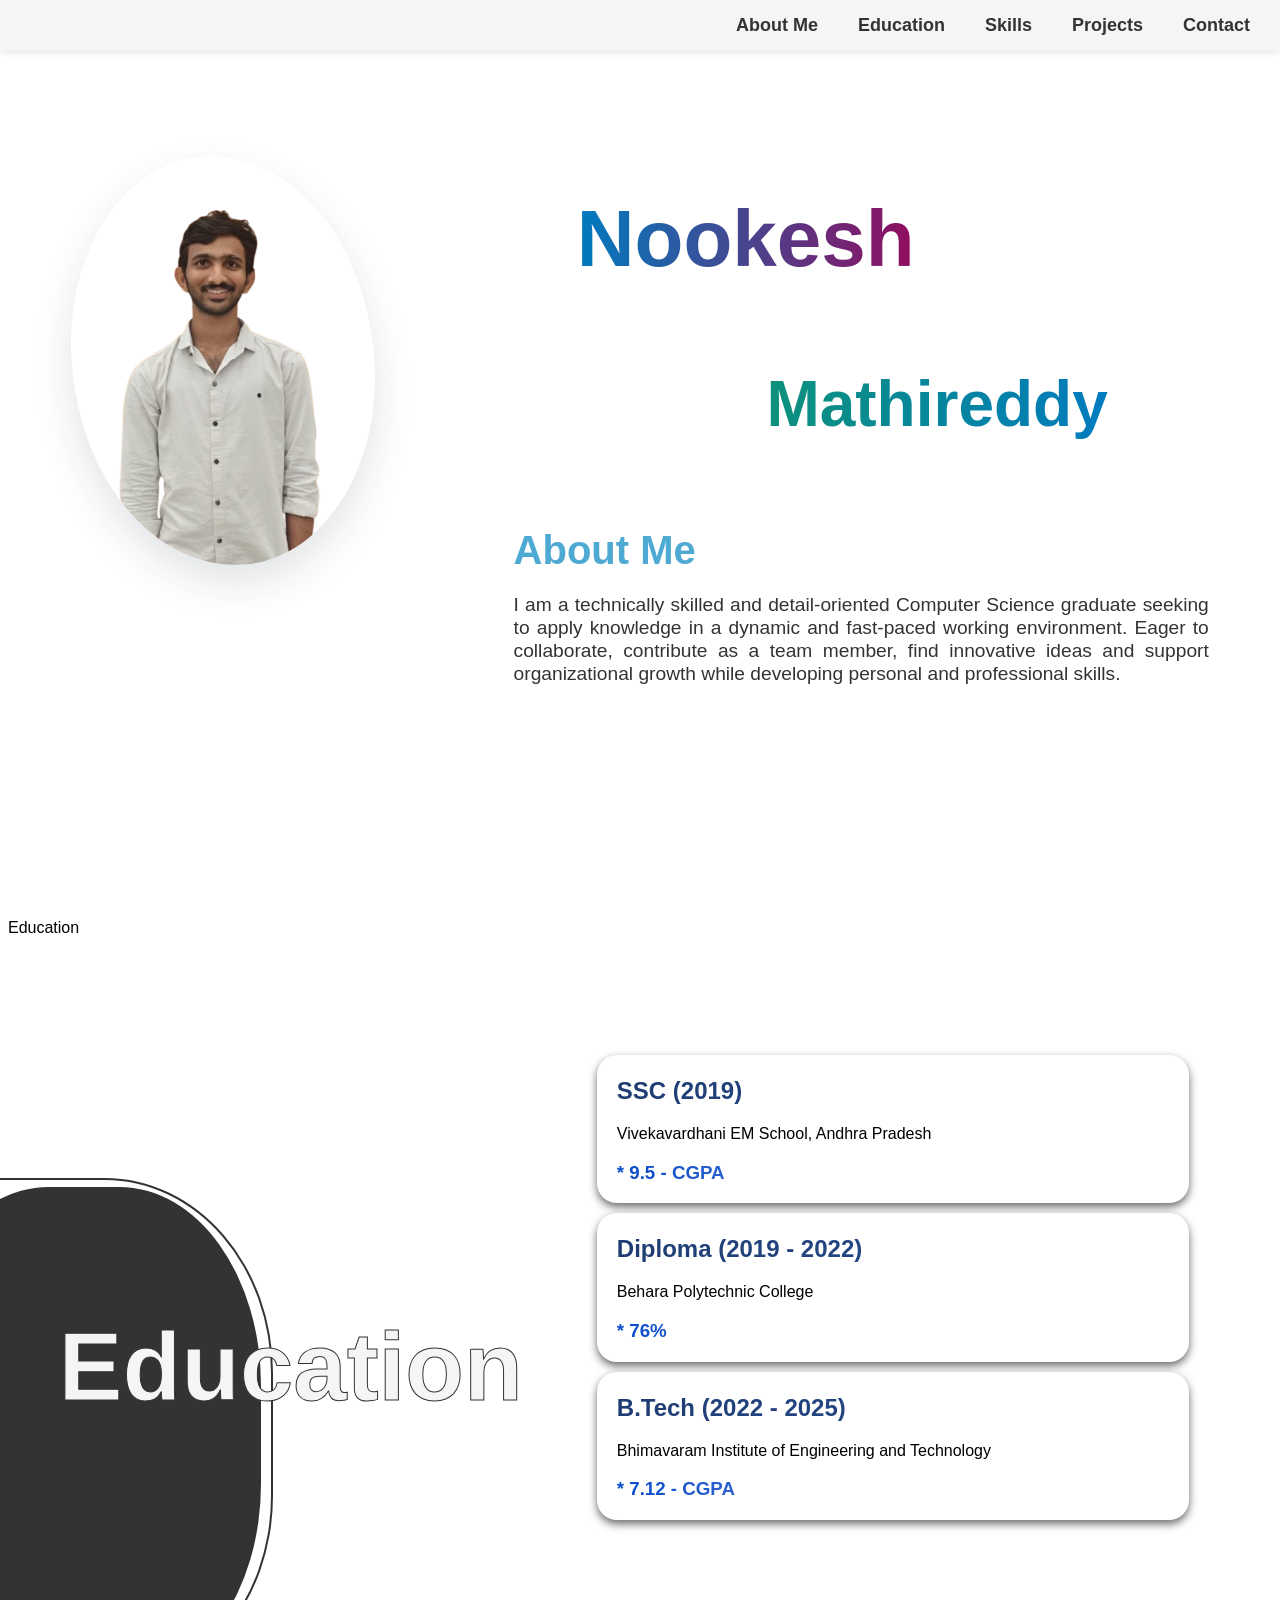
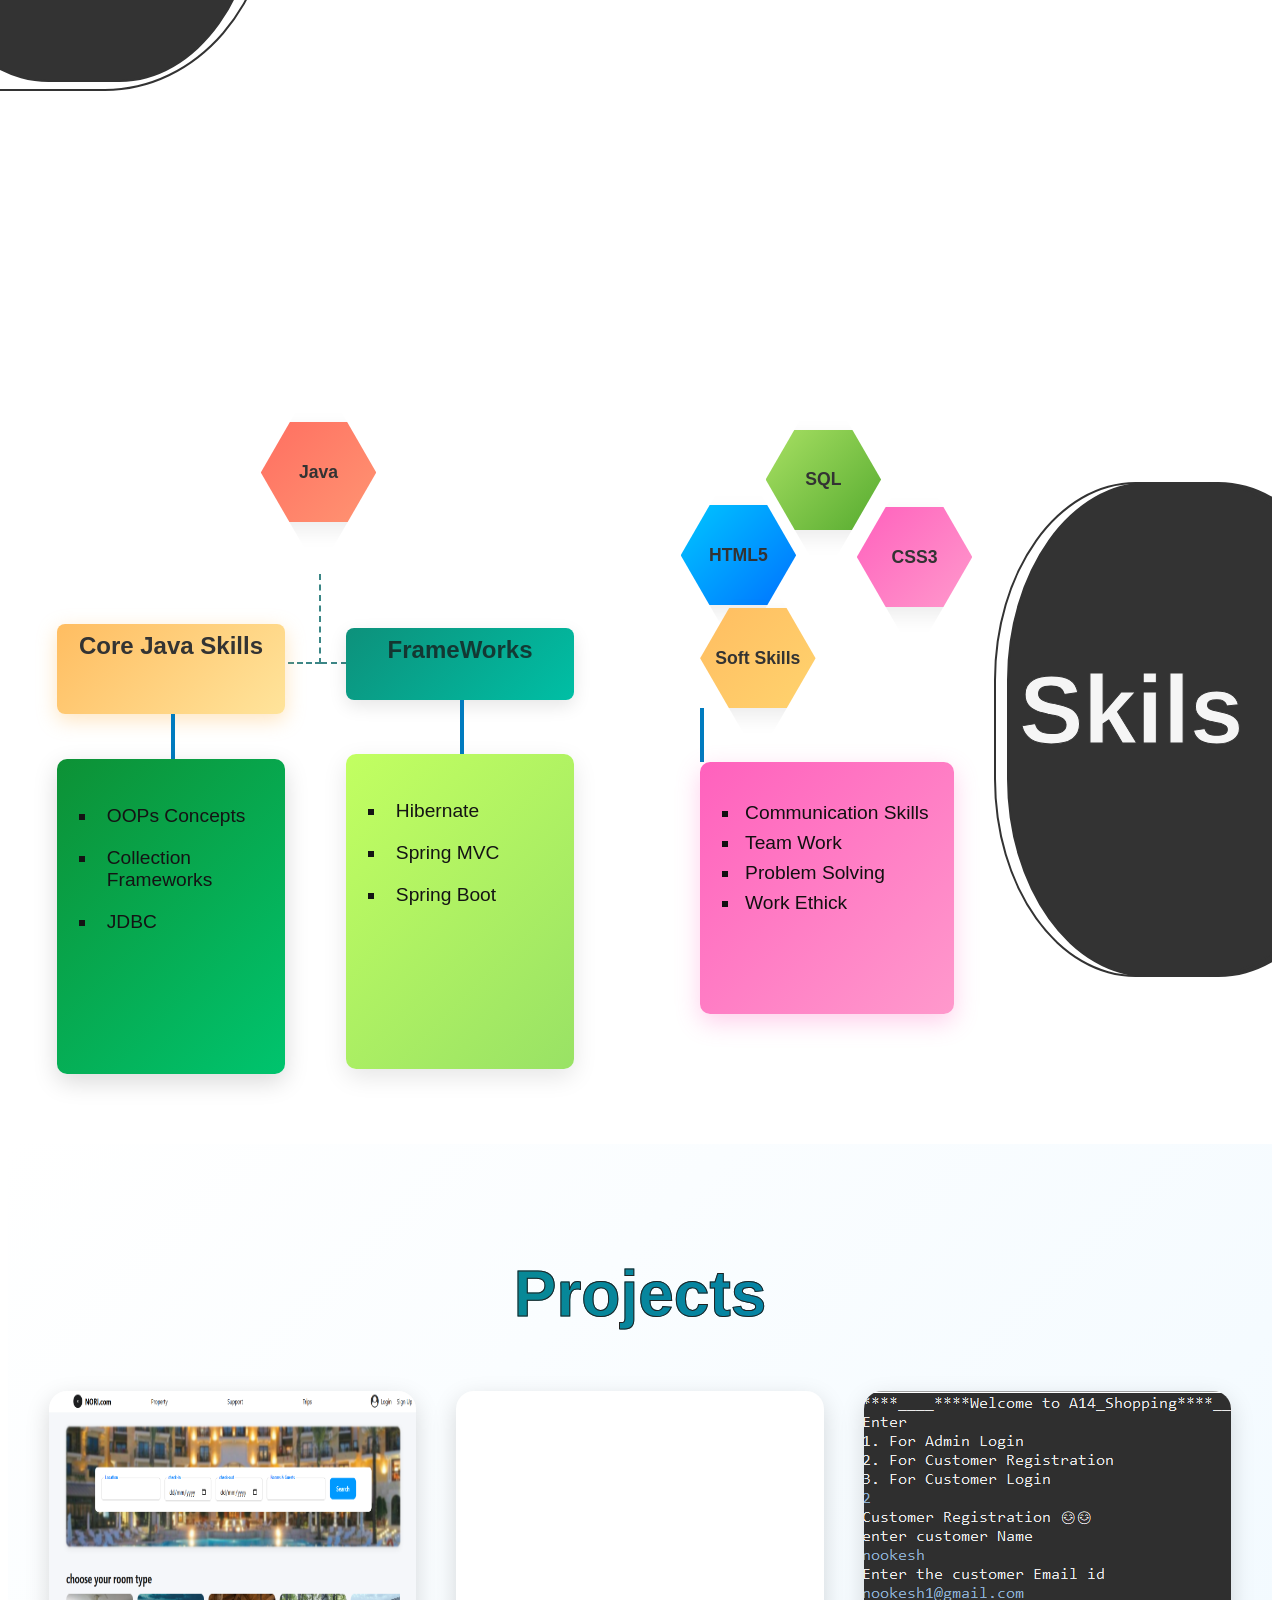
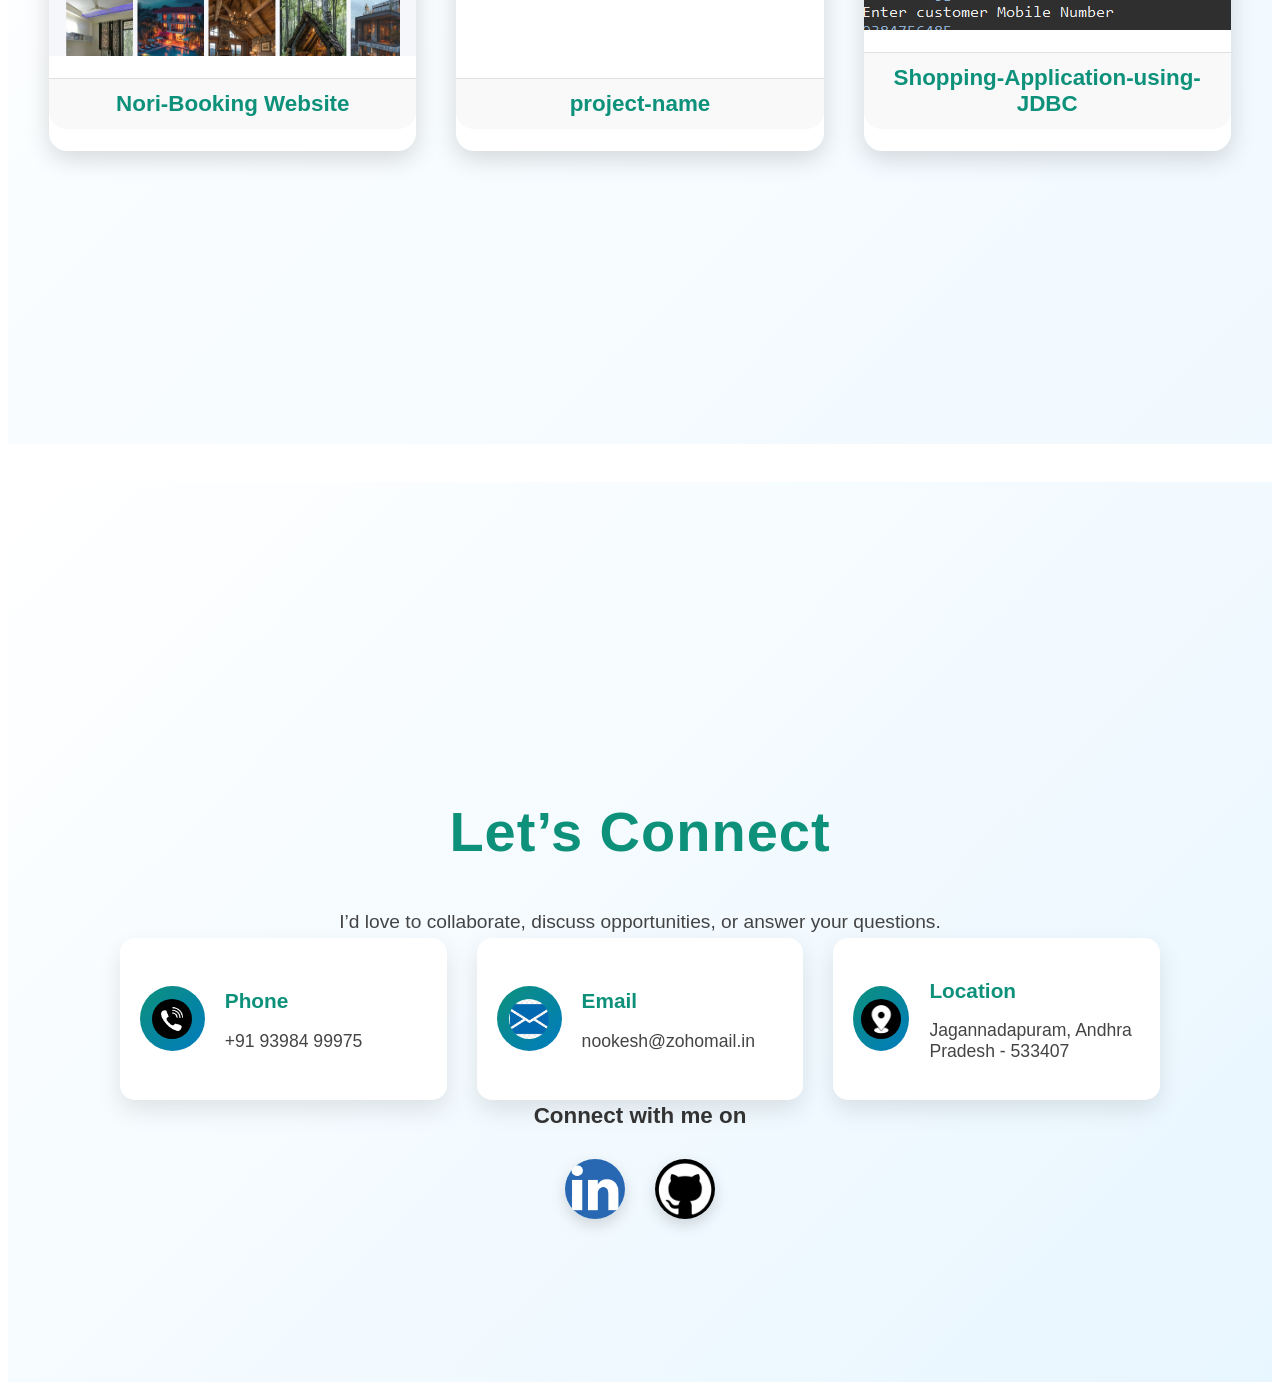
==== commit 5420796b: "first commit" ====
--- a/index.html
+++ b/index.html
@@ -37,6 +37,7 @@
         </div>
     </header>
     <section id="education-section">
+        <div id="education1">Education</div>
         <div class="circle">
             <div class="inner-circle" id="circle1"></div>
             <div class="inner-circle" id="circle2"></div>
@@ -68,8 +69,9 @@
             <div class="skills-inner-circle" id="skills-circle2"></div>
         </div>
         <div class="skills-section">
-            <h1 id="skills-name">Skills</h1>
-        </div>
+            <h1 id="skills-name">Skils</h1>
+        </div>
+        <div id="skills-small-name">Skills</div>
         <div id="skills-content">
             <div class="java-skills">
                 <div class="skils-names" id="hexagon1">
@@ -101,23 +103,22 @@
                     </div>
                 </div>
             </div>
-
             <div id="skills-container-box">
                 <div id="frontend">
                     <div class="skils-names" id="hexagon2">
-                        <p class="skills">SQL</p>
+                        <p class="skills"id = "sql">SQL</p>
                     </div>
                     <div class="skils-names" id="hexagon3">
-                        <p class="skills">HTML5</p>
+                        <p class="skills"id="html">HTML5</p>
                     </div>
                     <div class="skils-names" id="hexagon4">
-                        <p class="skills">CSS3</p>
+                        <p class="skills"id="css">CSS3</p>
                     </div>
                 </div>
 
                 <div id="soft-skills-container">
                     <div class="skils-names" id="hexagon5">
-                        <p class="skills">Soft Skills</p>
+                        <p class="skills" id = "soft-skils">Soft Skills</p>
                     </div>
                     <div id="soft-skills-border"></div>
                     <div id="soft-skills-list">
@@ -130,8 +131,6 @@
                     </div>
                 </div>
             </div>
-        </div>
-        </div>
     </section>
     <section id="project-section">
         <h1 id="projects">Projects</h1>
--- a/portfolio.css
+++ b/portfolio.css
@@ -1,162 +1,181 @@
 * {
-    border: 0;
-    padding: 0;
-    box-sizing: border-box;
+  border: 0;
+  padding: 0;
+  box-sizing: border-box;
 
 }
 
 html {
-    scroll-behavior: smooth;
+  scroll-behavior: smooth;
 }
 
 body {
-    font-family: 'Poppins', sans-serif;
-    flex-wrap: wrap;
+  font-family: 'Poppins', sans-serif;
+  flex-wrap: wrap;
 }
 
 nav {
   position: fixed;
   top: 0;
+  left: 0;
   width: 100%;
+  background-color: whitesmoke;
+  padding: 15px 0;
+  box-shadow: 0 2px 6px rgba(0, 0, 0, 0.1);
   z-index: 1000;
-  background-color: whitesmoke;
-  display: flex;
-  box-shadow: 0 2px 6px rgba(0,0,0,0.06);
 }
 
 .nav-details {
   list-style: none;
   display: flex;
-  flex-direction: row;
-  width: 100%;
   justify-content: flex-end;
-  gap: 20px;
- padding: 10px 8px 0px 8px;
-  align-items: center;
-  box-shadow: 0px 4px 6px rgba(0, 0, 0, 0.1);
-}
-
-/* remove the absolute left offset and keep styling */
+  gap: 40px;
+  margin: 0;
+  padding: 0;
+
+}
+
+.nav-details li {
+  position: relative;
+  right: 30px;
+}
+
 .nav-details li a {
   text-decoration: none;
-  color: black;
-  padding: 8px 10px;
-  border-radius: 8px;
-  transition: all .25s ease;
+  color: #333;
+  font-weight: 600;
+  position: relative;
+  font-size: 18px;
   display: inline-block;
-  font-weight: 600;
-}
-
-/* same hover look */
+  transition: color 0.3s ease;
+}
+
+.nav-details li a::after {
+  content: "";
+  position: absolute;
+  left: 0;
+  bottom: -4px;
+  width: 0%;
+  height: 3px;
+  background: linear-gradient(90deg, #007bff, #00c896);
+  transition: width 0.3s ease;
+  border-radius: 5px;
+}
+
+/* Hover effect */
 .nav-details li a:hover {
-  background-color: rgba(175,170,163,0.47);
-  box-shadow: rgba(0,0,0,0.08) 0px 10px 30px;
-}
+  color: #007bff;
+}
+
+.nav-details li a:hover::after {
+  width: 100%;
+}
+
 
 header {
-    height: 97vh;
-    position: relative;
-    overflow: hidden;
+  height: 97vh;
+  position: relative;
+  overflow: hidden;
 }
 
 .main-pic img {
-    width: 24%;
-    display: flex;
-    position: absolute;
-    left: 5%;
-    top: 17%;
-    border-radius:50% 60% 50% 60%;
-  object-fit:cover; 
+  width: 24%;
+  display: flex;
+  position: absolute;
+  left: 5%;
+  top: 17%;
+  border-radius: 50% 60% 50% 60%;
+  object-fit: cover;
   box-shadow: 0 18px 40px rgba(12, 35, 45, 0.12);
   transform: translateY(6px);
-    animation: mypic 1s ease-out forwards;
+  animation: mypic 1s ease-out forwards;
 }
 
 @keyframes mypic {
-    to {
-        transform: translateY(0);
-    }
+  to {
+    transform: translateY(0);
+  }
 }
 
 .intro h1 {
-    position: absolute;
-    left: 45%;
-    top: 15%;
-    transform: translateX(-30px);
-    opacity: 0;
-    animation: name 1s ease-out forwards;
-    font-size: clamp(2.2rem, 5vw + 1rem, 5rem);
-     background: linear-gradient(to left, #910d5e, #007bbf);
-    -webkit-background-clip: text;
-    -webkit-text-fill-color: transparent;
+  position: absolute;
+  left: 45%;
+  top: 15%;
+  transform: translateX(-30px);
+  opacity: 0;
+  animation: name 1s ease-out forwards;
+  font-size: clamp(2.2rem, 5vw + 1rem, 5rem);
+  background: linear-gradient(to left, #910d5e, #007bbf);
+  -webkit-background-clip: text;
+  -webkit-text-fill-color: transparent;
   font-weight: 600;
 }
 
 @keyframes name {
-    to {
-        opacity: 1;
-        transform: translateY(0);
-    }
+  to {
+    opacity: 1;
+    transform: translateY(0);
+  }
 }
 
 .intro h2 {
-    font-size: 4rem;
-    font-weight: 700;
-    position: absolute;
-    left: 60%;
-    top: 35%;
-    transform: translateY(-30px);
-    opacity: 0;
-    animation: surname 1s ease-out forwards;
-    background: linear-gradient(to right, #0d917b, #007bbf);
-    -webkit-background-clip: text;
-    -webkit-text-fill-color: transparent;
+  font-size: 4rem;
+  font-weight: 700;
+  position: absolute;
+  left: 60%;
+  top: 35%;
+  transform: translateY(-30px);
+  opacity: 0;
+  animation: surname 1s ease-out forwards;
+  background: linear-gradient(to right, #0d917b, #007bbf);
+  -webkit-background-clip: text;
+  -webkit-text-fill-color: transparent;
 
 }
 
 @keyframes surname {
-    to {
-        opacity: 1;
-        transform: translateY(0);
-    }
+  to {
+    opacity: 1;
+    transform: translateY(0);
+  }
 }
 
 #about-me {
-    position: absolute;
-    top: 55%;
-    left: 40%;
-    width: 55%;
+  position: absolute;
+  top: 55%;
+  left: 40%;
+  width: 55%;
 }
 
 #about-me h3 {
-    font-size: 2.5rem;
-    font-weight: 600;
-    margin-bottom: 20px;
-    color: rgba(9, 135, 194, 0.719);
+  font-size: 2.5rem;
+  font-weight: 600;
+  margin-bottom: 20px;
+  color: rgba(9, 135, 194, 0.719);
 }
 
 #about-me p {
-    font-size: 1.2rem;
-    line-height: 1.2;
-    text-align: justify;
-    color: #333;
-    opacity: 0;
-     text-wrap: wrap;
-    transform: translateY(30px);
-    animation: aboutMe 1.2s ease-out forwards;
+  font-size: 1.2rem;
+  line-height: 1.2;
+  text-align: justify;
+  color: #333;
+  opacity: 0;
+  text-wrap: wrap;
+  transform: translateY(30px);
+  animation: aboutMe 1.2s ease-out forwards;
 }
 
 @keyframes aboutMe {
-    to {
-        opacity: 1;
-        transform: translateY(0);
-    }
+  to {
+    opacity: 1;
+    transform: translateY(0);
+  }
 }
 
 section {
-    margin-top: 3%;
-    height: 99.4vh;
-    position: relative;
+  margin-top: 3%;
+  height: 99.4vh;
+  position: relative;
 
 
 
@@ -164,163 +183,184 @@
 
 .circle,
 .skills-circle {
-    position: relative;
-    top: 27%;
-    bottom: 10%;
-    display: flex;
-    align-items: center;
+  position: relative;
+  top: 27%;
+  bottom: 10%;
+  display: flex;
+  align-items: center;
 
 }
 
 .inner-circle,
 #rectangle-container {
-    border: #333 solid 2px;
-    border-radius: 40%;
-    width: 28%;
-    height: 55vh;
-    position: relative;
-    top: 80%;
-    margin-right: -15%;
+  border: #333 solid 2px;
+  border-radius: 40%;
+  width: 28%;
+  height: 55vh;
+  position: relative;
+  top: 80%;
+  margin-right: -15%;
 
 
 }
 
 #circle1 {
-    position: relative;
-    right: 8%;
-    top: 90%;
-    background-color: #333;
+  position: relative;
+  right: 8%;
+  top: 90%;
+  background-color: #333;
 }
 
 #circle2 {
-    position: relative;
-    border-radius: 38%;
-    right: 27%;
-    width: 35%;
-    height: 57vh;
+  position: relative;
+  border-radius: 38%;
+  right: 27%;
+  width: 35%;
+  height: 57vh;
 
 }
 
 #rectange-container {
-    position: relative;
-    right: 30%;
-    margin-top: 30%;
-    border-radius: 0%;
-    width: 6%;
-    height: 25vh;
-    display: flex;
-    flex-direction: column;
-    justify-content: space-around;
-    align-items: center;
-    border: #130101 dotted 2px;
+  position: relative;
+  right: 30%;
+  margin-top: 30%;
+  border-radius: 0%;
+  width: 6%;
+  height: 25vh;
+  display: flex;
+  flex-direction: column;
+  justify-content: space-around;
+  align-items: center;
+  border: #130101 dotted 2px;
 }
 
 section .education {
-    position: absolute;
-    top: 35%;
-    left: 4%;
+  position: absolute;
+  top: 35%;
+  left: 4%;
 }
 
 #education {
-    position: relative;
-    font-size: 6rem;
-    -webkit-text-stroke: #333 1px;
-    color: whitesmoke;
+  position: relative;
+  font-size: 6rem;
+  -webkit-text-stroke: #333 1px;
+  color: whitesmoke;
 }
 
 .education-info {
-    height: 80vh;
-    width: 50%;
-    border-radius: 10px;
-   position: absolute;
-    top: 13%;
-    left: 45%;
-    padding: 20px;
-    display: flex;
-    flex-direction: column;
-    gap: 10px;
-}
-
-.education-details{
-    background-color: #ffffff;
-    border-radius: 20px;
-    padding: 2px 0px 1px 20px;
-    box-shadow: 0 4px 8px rgba(0, 0, 0, 0.582);
-}
-.education-details:hover{
-    transform: scale(1.02);
-    transition: 0.3s;
-    box-shadow: 0 8px 16px rgba(0, 0, 0, 0.2);
-}
+  height: 80vh;
+  width: 50%;
+  border-radius: 10px;
+  position: absolute;
+  top: 13%;
+  left: 45%;
+  padding: 20px;
+  display: flex;
+  flex-direction: column;
+  gap: 10px;
+}
+
+.education-details {
+  background-color: #ffffff;
+  border-radius: 20px;
+  padding: 2px 0px 1px 20px;
+  box-shadow: 0 4px 8px rgba(0, 0, 0, 0.582);
+}
+
+.education-details:hover {
+  transform: scale(1.02);
+  transition: 0.3s;
+  box-shadow: 0 8px 16px rgba(0, 0, 0, 0.2);
+}
+
+.education-details h2 {
+  background: linear-gradient(135deg, #1e3c72, #2a5298);
+  -webkit-background-clip: text;
+  -webkit-text-fill-color: transparent;
+}
+
+.education-details h3 {
+  background: linear-gradient(to right, #084bc9, #c2bae0);
+  -webkit-background-clip: text;
+  -webkit-text-fill-color: transparent;
+}
+
+
 
 #skills-container {
-    height: 95vh;
-    overflow: hidden;
+  height: 95vh;
+  overflow: hidden;
 }
 
 .skills-inner-circle {
-    border: #333 solid 2px;
-    border-radius: 40%;
-    width: 28%;
-    height: 55vh;
-    position: relative;
-    top: 80%;
-    left: 55%;
+  border: #333 solid 2px;
+  border-radius: 40%;
+  width: 28%;
+  height: 55vh;
+  position: relative;
+  top: 80%;
+  left: 55%;
 }
 
 #skills-circle1 {
-    position: relative;
-    top: 90%;
-    left: 79%;
-    background-color: #333;
+  position: relative;
+  top: 90%;
+  left: 79%;
+  background-color: #333;
 }
 
 #skills-circle2 {
-    position: relative;
-    left: 50%;
-    padding: 5%;
+  position: relative;
+  left: 50%;
+  padding: 5%;
 }
 
 .skills-section {
-    position: relative;
-    left: 80%;
-    bottom: 20%;
+  position: relative;
+  left: 80%;
+  bottom: 20%;
 }
 
 #skills-name {
-    font-size: 6rem;
-    -webkit-text-stroke: #333 1px;
-    color: whitesmoke;
+  font-size: 6rem;
+  -webkit-text-stroke: #333 1px;
+  color: whitesmoke;
+}
+
+#skills-small-name {
+  display: none;
 }
 
 #skills-content {
-    position: absolute;
-    top: 0%;
-    left: 0%;
-    width: 50%;
-    display: flex;
-    flex-wrap: no-wrap;
-    gap: 20px;
-    position: absolute;
-    top: 20%;
-}
-.java-skills{
-  display:-webkit-flex;
+  position: absolute;
+  top: 0%;
+  left: 0%;
+  width: 50%;
+  display: flex;
+  flex-wrap: no-wrap;
+  gap: 20px;
+  position: absolute;
+  top: 20%;
+}
+
+.java-skills {
+  display: -webkit-flex;
   width: 100%;
   height: 80vh;
-    
-}
-#skills-container-box{
-    display: flex;
-    width: 48%;
-    height: 80vh;
-    justify-items: center;
-    align-items: center;
-    border-radius: 10px;
-    flex-wrap: nowrap;
-    position: absolute;
-    top: 0%;
-    left: 105%;
+
+}
+
+#skills-container-box {
+  display: flex;
+  width: 48%;
+  height: 80vh;
+  justify-items: center;
+  align-items: center;
+  border-radius: 10px;
+  flex-wrap: nowrap;
+  position: absolute;
+  top: 0%;
+  left: 105%;
 }
 
 .skils-names {
@@ -341,25 +381,30 @@
   background: linear-gradient(135deg, #ff6f61, #ff9472);
   position: relative;
   left: 40%;
-}
+
+}
+
 #hexagon2 {
   background: linear-gradient(135deg, #a8e063, #56ab2f);
   position: absolute;
   top: 2%;
   left: 31%;
 }
+
 #hexagon3 {
   background: linear-gradient(135deg, #00c6ff, #0072ff);
   position: relative;
   top: 23%;
   left: 3%;
 }
+
 #hexagon4 {
   background: linear-gradient(135deg, #ff61bd, #ff99cc);
   position: relative;
   top: 23.5%;
   left: 19.7%;
 }
+
 #hexagon5 {
   background: linear-gradient(135deg, #ffbd61, #ffd36e);
 }
@@ -588,84 +633,85 @@
 
 /* ===== PROJECT SECTION ===== */
 #project-section {
-    min-height: 100vh;
-    text-align: center;
-    background: linear-gradient(135deg, #ffffff, #f0f9ff);
-    padding: 60px 20px;
+  min-height: 100vh;
+  text-align: center;
+  background: linear-gradient(135deg, #ffffff, #f0f9ff);
+  padding: 60px 20px;
 }
 
 #projects {
-    font-size: 4rem;
-    font-weight: 700;
-    -webkit-text-stroke: 1px #222;
-    color: transparent;
-    background: linear-gradient(to right, #0d917b, #007bbf);
-    -webkit-background-clip: text;
-    margin-bottom: 60px;
+  font-size: 4rem;
+  font-weight: 700;
+  -webkit-text-stroke: 1px #222;
+  color: transparent;
+  background: linear-gradient(to right, #0d917b, #007bbf);
+  -webkit-background-clip: text;
+  margin-bottom: 60px;
 }
 
 /* ---- Projects Layout ---- */
 .projects-container {
-    display: flex;
-    flex-wrap: wrap;
-    justify-content: center;
-    gap: 40px;
+  display: flex;
+  justify-content: center;
+  gap: 40px;
 }
 
 /* ---- Individual Card ---- */
 .projects-info {
-    width: 30%;
-    height: 40vh; /* kept same as your original */
-    background: #fff;
-    border-radius: 18px;
-    box-shadow: 0 8px 25px rgba(0, 0, 0, 0.15);
-    overflow: hidden;
-    display: flex;
-    flex-direction: column;
-    justify-content: space-between;
-    transition: all 0.3s ease;
+  width: 30%;
+  height: 40vh;
+  /* kept same as your original */
+  background: #fff;
+  border-radius: 18px;
+  box-shadow: 0 8px 25px rgba(0, 0, 0, 0.15);
+  overflow: hidden;
+  display: flex;
+  flex-direction: column;
+  justify-content: space-between;
+  transition: all 0.3s ease;
 }
 
 .projects-info:hover {
-    transform: translateY(-10px);
-    box-shadow: 0 15px 30px rgba(0, 0, 0, 0.25);
+  transform: translateY(-10px);
+  box-shadow: 0 15px 30px rgba(0, 0, 0, 0.25);
 }
 
 /* ---- Image ---- */
 .projects-info a {
-    display: block;
-    width: 100%;
-    height: 80%; /* retains your structure */
-    overflow: hidden;
+  display: block;
+  width: 100%;
+  height: 80%;
+  /* retains your structure */
+  overflow: hidden;
 }
 
 .images {
-    width: 100%;
-    height: 100%;
-    /* object-fit: cover; */
-    border-radius: 18px 18px 0 0;
-    transition: transform 0.4s ease;
+  width: 100%;
+  height: 100%;
+  /* object-fit: cover; */
+  border-radius: 18px 18px 0 0;
+  transition: transform 0.4s ease;
 }
 
 .projects-info:hover .images {
-    transform: scale(1.05);
+  transform: scale(1.05);
 }
 
 /* ---- Project Name ---- */
 .projects-info p {
-    font-size: 1.4rem;
-    font-weight: 600;
-    color: #0d917b;
-    padding: 12px 10px;
-    background: #f9f9f9;
-    border-top: 1px solid rgba(0, 0, 0, 0.1);
-    border-radius: 0 0 18px 18px;
-    text-align: center;
-    transition: color 0.3s ease;
+  font-size: 1.4rem;
+  font-weight: 600;
+  color: #0d917b;
+  padding: 12px 10px;
+  background: #f9f9f9;
+  border-top: 1px solid rgba(0, 0, 0, 0.1);
+  border-radius: 0 0 18px 18px;
+  text-align: center;
+  transition: color 0.3s ease;
 }
 
 .projects-info:hover p {
-    color: #007bbf;
+  color: #007bbf;
 }
 
 
@@ -685,7 +731,7 @@
   text-align: center;
   margin-bottom: 60px;
   animation: fadeDown 1s ease-out forwards;
-   position: relative;
+  position: relative;
   top: 15%;
 }
 
@@ -694,7 +740,7 @@
   color: #0d917b;
   font-weight: 700;
   letter-spacing: 1px;
- 
+
 }
 
 .contact-subtitle {
@@ -807,223 +853,498 @@
 
 /* ---- Animations ---- */
 @keyframes fadeUp {
-  from { opacity: 0; transform: translateY(40px); }
-  to { opacity: 1; transform: translateY(0); }
+  from {
+    opacity: 0;
+    transform: translateY(40px);
+  }
+
+  to {
+    opacity: 1;
+    transform: translateY(0);
+  }
 }
 
 @keyframes fadeDown {
-  from { opacity: 0; transform: translateY(-40px); }
-  to { opacity: 1; transform: translateY(0); }
-}
-
-/* ---- Responsive Design ---- */
+  from {
+    opacity: 0;
+    transform: translateY(-40px);
+  }
+
+  to {
+    opacity: 1;
+    transform: translateY(0);
+  }
+}
+
+/*===responsive====*/
+
 @media (max-width: 768px) {
+  .main-pic img {
+    width: 50%;
+    left: 25%;
+  }
+  #education {
+    font-size: 3rem;
+    text-align: center;
+  }
+
+  .education-info {
+    width: 90%;
+    left: 5%;
+  }
+
+  #skills-container {
+    height: auto;
+  }
+
+  .projects-info {
+    width: 80%;
+    height: auto;
+  }
+
+  #projects {
+    font-size: 2.8rem;
+  }
+
   #contact {
-    font-size: 2.6rem;
-  }
-
-  .contact-subtitle {
+    font-size: 2.5rem;
+  }
+}
+
+@media (max-width: 576px) {
+  .nav-details {
+    flex-direction: column;
+    gap: 8px;
+    padding-bottom: 10px;
+  }
+
+  .main-pic img {
+    width: 65%;
+    left: 20%;
+  }
+
+  .intro h1 {
+    font-size: 2rem;
+  }
+
+  .intro h2 {
+    font-size: 1.8rem;
+  }
+
+  #about-me {
+    width: 90%;
+  }
+
+  .education-info {
+    width: 95%;
+    left: 2%;
+  }
+
+  .projects-info {
+    width: 95%;
+    height: auto;
+  }
+
+  #contact {
+    font-size: 2.2rem;
+  }
+}
+
+@media (max-width: 400px) {
+  .intro h1 {
+    font-size: 1.8rem;
+  }
+
+  .intro h2 {
+    font-size: 1.6rem;
+  }
+
+  #about-me p {
     font-size: 1rem;
+  }
+
+  #projects {
+    font-size: 2rem;
   }
 
   .contact-card {
     flex-direction: column;
     text-align: center;
-    padding: 25px;
   }
 
   .icon-box {
-    margin: 0 0 15px 0;
-  }
-}
-
-
-/* ---- Responsiveness ---- */
-@media (max-width: 992px) {
-    #projects {
-        font-size: 3rem;
-    }
-    .projects-info {
-        width: 45%;
-    }
-}
-
-@media (max-width: 768px) {
-    .projects-info {
-        width: 70%;
-        height: 40vh; /* keeps height consistent */
-    }
-    #projects {
-        font-size: 2.8rem;
-    }
-}
-
-@media (max-width: 576px) {
-    .projects-info {
-        width: 90%;
-        height: 40vh;
-    }
-    #projects {
-        font-size: 2.3rem;
-    }
-}
-
- /* ============ media query ==============  */
-
-  @media (max-width: 1200px) {
-      .intro h1 {
-        font-size: 3rem;
-        left: 40%;
-      }
-
-      .intro h2 {
-        font-size: 2.8rem;
-        left: 55%;
-
-      }
-
-      .main-pic img {
-        width: 30%;
-      }
-
-      #about-me {
-        width: 60%;
-        left: 35%;
-      }
-        .education-info {
-            width: 60%;
-            left: 30%;
-        }
-    }
-
-    @media (max-width: 992px) {
-      .nav-details {
-        gap: 10px;
-        justify-content: center;
-        flex-wrap: wrap;
-      }
-
-      .main-pic img {
-        width: 40%;
-        left: 30%;
-        top: 20%;
-      }
-
-      .intro h1,
-      .intro h2 {
-        position: static;
-        text-align: center;
-      }
-
-      #about-me {
-        position: static;
-        width: 85%;
-        margin: auto;
-        text-align: center;
-      }
-
-      .education-info {
-        width: 85%;
-        left: 7%;
-      }
-    }
-
-    @media (max-width: 768px) {
-      .main-pic img {
-        width: 50%;
-        left: 25%;
-      }
-
-      #education {
-        font-size: 3rem;
-        text-align: center;
-      }
-
-      .education-info {
-        width: 90%;
-        left: 5%;
-      }
-
-      #skills-container {
-        height: auto;
-      }
-
-      .projects-info {
-        width: 80%;
-        height: auto;
-      }
-
-      #projects {
-        font-size: 2.8rem;
-      }
-
-      #contact {
-        font-size: 2.5rem;
-      }
-    }
-
-    @media (max-width: 576px) {
-      .nav-details {
-        flex-direction: column;
-        gap: 8px;
-        padding-bottom: 10px;
-      }
-
-      .main-pic img {
-        width: 65%;
-        left: 20%;
-      }
-
-      .intro h1 {
-        font-size: 2rem;
-      }
-
-      .intro h2 {
-        font-size: 1.8rem;
-      }
-
-      #about-me {
-        width: 90%;
-      }
-
-      .education-info {
-        width: 95%;
-        left: 2%;
-      }
-
-      .projects-info {
-        width: 95%;
-        height: auto;
-      }
-
-      #contact {
-        font-size: 2.2rem;
-      }
-    }
-
-    @media (max-width: 400px) {
-      .intro h1 {
-        font-size: 1.8rem;
-      }
-
-      .intro h2 {
-        font-size: 1.6rem;
-      }
-
-      #about-me p {
-        font-size: 1rem;
-      }
-
-      #projects {
-        font-size: 2rem;
-      }
-
-      .contact-card {
-        flex-direction: column;
-        text-align: center;
-      }
-
-      .icon-box {
-        margin-bottom: 10px;
-      }
-    }+    margin-bottom: 10px;
+  }
+}
+
+@media screen and (max-width: 900px) {
+  .nav-details {
+    width: 100%;
+    display: flex;
+    flex-direction: row;
+    position: relative;    
+  }
+
+
+  .nav-details li a {
+    font-size: 12px;
+    padding: 6px 4px;
+  }
+
+  .main-pic img {
+    width: 45%;
+    height: auto;
+    position: absolute;
+    top: 10%;
+    left: 30%;
+   
+  }
+
+  #intro h1 {
+    position: absolute;
+    top: 35%;
+    left: 12%;
+    font-size: 2.5rem;
+  }
+
+  #intro h2 {
+    position: absolute;
+    top: 40%;
+    left: 33%;
+    font-size: 2.5rem;
+  }
+
+  #about-me {
+    position: absolute;
+    top: 52%;
+    left: 3%;
+    width: 95%;
+    height: auto;
+    border-radius: 10px;
+    padding: 15px;
+    box-shadow: 0 8px 20px rgba(0, 0, 0, 0.438);
+    
+  }
+
+  #about-me h3 {
+    position: relative;
+    bottom: 10%;
+  }
+
+  #about-me p {
+    position: relative;
+    bottom: 10%;
+
+  }
+
+  #education1 {
+    display: block;
+    position: absolute;
+    top: 15%;
+    left: 50%;
+    transform: translate(-50%, -50%);
+    font-size: 3rem;
+    font-weight: 700;
+    background: linear-gradient(to right, #0d917b, #007bbf);
+    -webkit-background-clip: text;
+    -webkit-text-fill-color: transparent;
+  }
+
+  #education1::after {
+    content: "";
+    position: absolute;
+    left: 50%;
+    bottom: -10px;
+    width: 70%;
+    height: 3px;
+    background: linear-gradient(90deg, #007bff, #00c896);
+    transform: translateX(-50%);
+    border-radius: 5px;
+  }
+
+  .circle,
+  #education {
+    display: none;
+  }
+
+  .education-info {
+    position: absolute;
+    top: 23%;
+    left: 3%;
+    width: 95%;
+    height: auto;
+    box-shadow: 0 8px 20px rgba(0, 0, 0, 0.438);
+    border-radius: 10px;
+    padding: 15px;
+  }
+
+  #skills-container {
+    height: 95vh;
+  }
+
+  .skills-circle,
+  #skills-name {
+    display: none;
+  }
+
+  .skills-section {
+    position: absolute;
+    top: 0%;
+    left: 20%;
+  }
+
+  #skills-small-name {
+    display: flex;
+    background: linear-gradient(to top right, #007bbf, #007bbf);
+    -webkit-background-clip: text;
+    -webkit-text-fill-color: transparent;
+    -webkit-text-stroke: 1px #222;
+    font-size: 2.5rem;
+    position: absolute;
+    top: 10%;
+    left: 50%;
+    transform: translateX(-50%);
+    text-align: center;
+  }
+
+  #skills-small-name::after {
+    content: "";
+    position: absolute;
+    left: 50%;
+    bottom: -10px;
+    width: 70%;
+    height: 3px;
+    background: linear-gradient(90deg, #007bff, #00c896);
+    transform: translateX(-50%);
+    border-radius: 5px;
+  }
+
+  .skils-names {
+    height: 7vh;
+    text-align: center;
+  }
+
+  .java-skills {
+    height: 50vh;
+    width: 100%;
+    display: flex;
+    flex-direction: row;
+  }
+
+  #hexagon1 {
+    position: relative;
+    top: 0%;
+    left: 65%;
+    transform: translateX(50%);
+  }
+  #border1{
+position: relative;
+left: 60%;
+top: 19%;
+transform: rotate(90deg);
+  }
+  #border2{
+    border: #0072ff dotted 2px;
+    background-color: #008b74;
+    position: relative;
+    top: 14%;
+    left: 62%;
+    height: 7vh;
+  }
+  .core-concepts,
+  .frameworks {
+    font-size: 1rem;
+    height: auto;
+  }
+
+  .core-container {
+    width: 80%;
+    transform: translate(-15%,-3%);
+  }
+
+  #frameworks-container {
+    width: 80%;
+    transform: translate(10%,-8%);
+  }
+
+  #core-skills,
+  #framework-skills {
+    height: 25vh;
+  }
+
+  #core-skills ul li,
+  #framework-skills ul li {
+    font-size: 1rem;
+  }
+
+  #core-skills ul li:nth-child(2)
+  {
+    font-size: 0.85rem;
+  }
+
+  #skills-container-box {
+    width: 100%;
+    height: 40vh;
+    position: absolute;
+    top: 70%;
+    left: 0%;
+  }
+
+  #frontend,
+  #hexagon5 {
+    display: flex;
+    transform: rotate(270deg);
+    position: absolute;
+    top: 15%;
+    left: 20%;
+  }
+
+  #sql,
+  #css,
+  #html,
+  #soft-skils {
+    transform: rotate(90deg);
+  }
+
+  #soft-skills-container {
+    display: flex;
+    flex-direction: row;
+    position: relative;
+    left: 50%;
+    top: 18%;
+  }
+
+  /* hexagon 2 is rotated
+  so left means bottom, top means left*/
+  #hexagon2 {
+    left: 32%;
+    top: 13%;
+  }
+  #hexagon3 #html{
+    font-size: 0.9rem;
+  }
+  #hexagon5 {
+    position: absolute;
+    left: -12%;
+    top: 32%;
+    z-index: 1;
+  }
+
+  #soft-skills-border {
+    position: absolute;
+    left: 30%;
+    top: 34%;
+    transform: rotate(90deg);
+  }
+
+  #soft-skills-list {
+    position: relative;
+    top: 5px;
+    left: 40%;
+    width: 100%;
+    height: auto;
+  }
+#soft-skills-list ul li{
+  font-size: 0.9rem;
+}
+
+
+  .projects-info {
+    object-fit: cover;
+    height: 25vh;
+    width: 110%;
+  }
+
+  .projects-info p {
+    font-size: 1rem;
+  }
+
+  .projects-container {
+    display: grid;
+    grid-template-columns: 1fr 1fr;
+  }
+
+  .projects-info:nth-child(3) {
+    grid-column: 1 / 3;
+    justify-self: center;
+    width: 100%;
+  }
+
+  .contact-header {
+    position: relative;
+    top: 10%;
+  }
+
+  .contact-grid {
+
+    display: flex;
+    flex-direction: column;
+    position: relative;
+    top: 2%;
+  }
+
+  #contact-section p {
+    font-size: 1rem;
+  }
+
+  .contact-card {
+    display: flex;
+    flex-direction: row;
+    width: 100%;
+    height: 15vh;
+  }
+
+  .contact-footer,
+  .social-links {
+    position: relative;
+    top: -3%;
+  }
+
+}
+
+@media screen and (min-width: 1381px) and (max-width: 1366px) {
+  #frameworks-container {
+    right: 11.4%;
+  }
+
+  #hexagon1 {
+    top: 3%;
+    left: 39%;
+  }
+
+  #hexagon2 {
+    top: 5%;
+    left: 30%;
+  }
+
+  #hexagon3 {
+    top: 25%;
+    left: 5.7%;
+  }
+
+  #hexagon4 {
+    top: 27%;
+    left: 18.4%;
+  }
+
+  #hexagon5 {
+    top: 25%;
+    left: 33%;
+  }
+
+  #skills-container-box {
+    top: 2%;
+    left: 100%;
+  }
+
+  .skills-inner-circle {
+    top: 80%;
+    left: 52%;
+  }
+
+  .java-skills {
+    top: 0%;
+    left: 0%;
+  }
+
+}
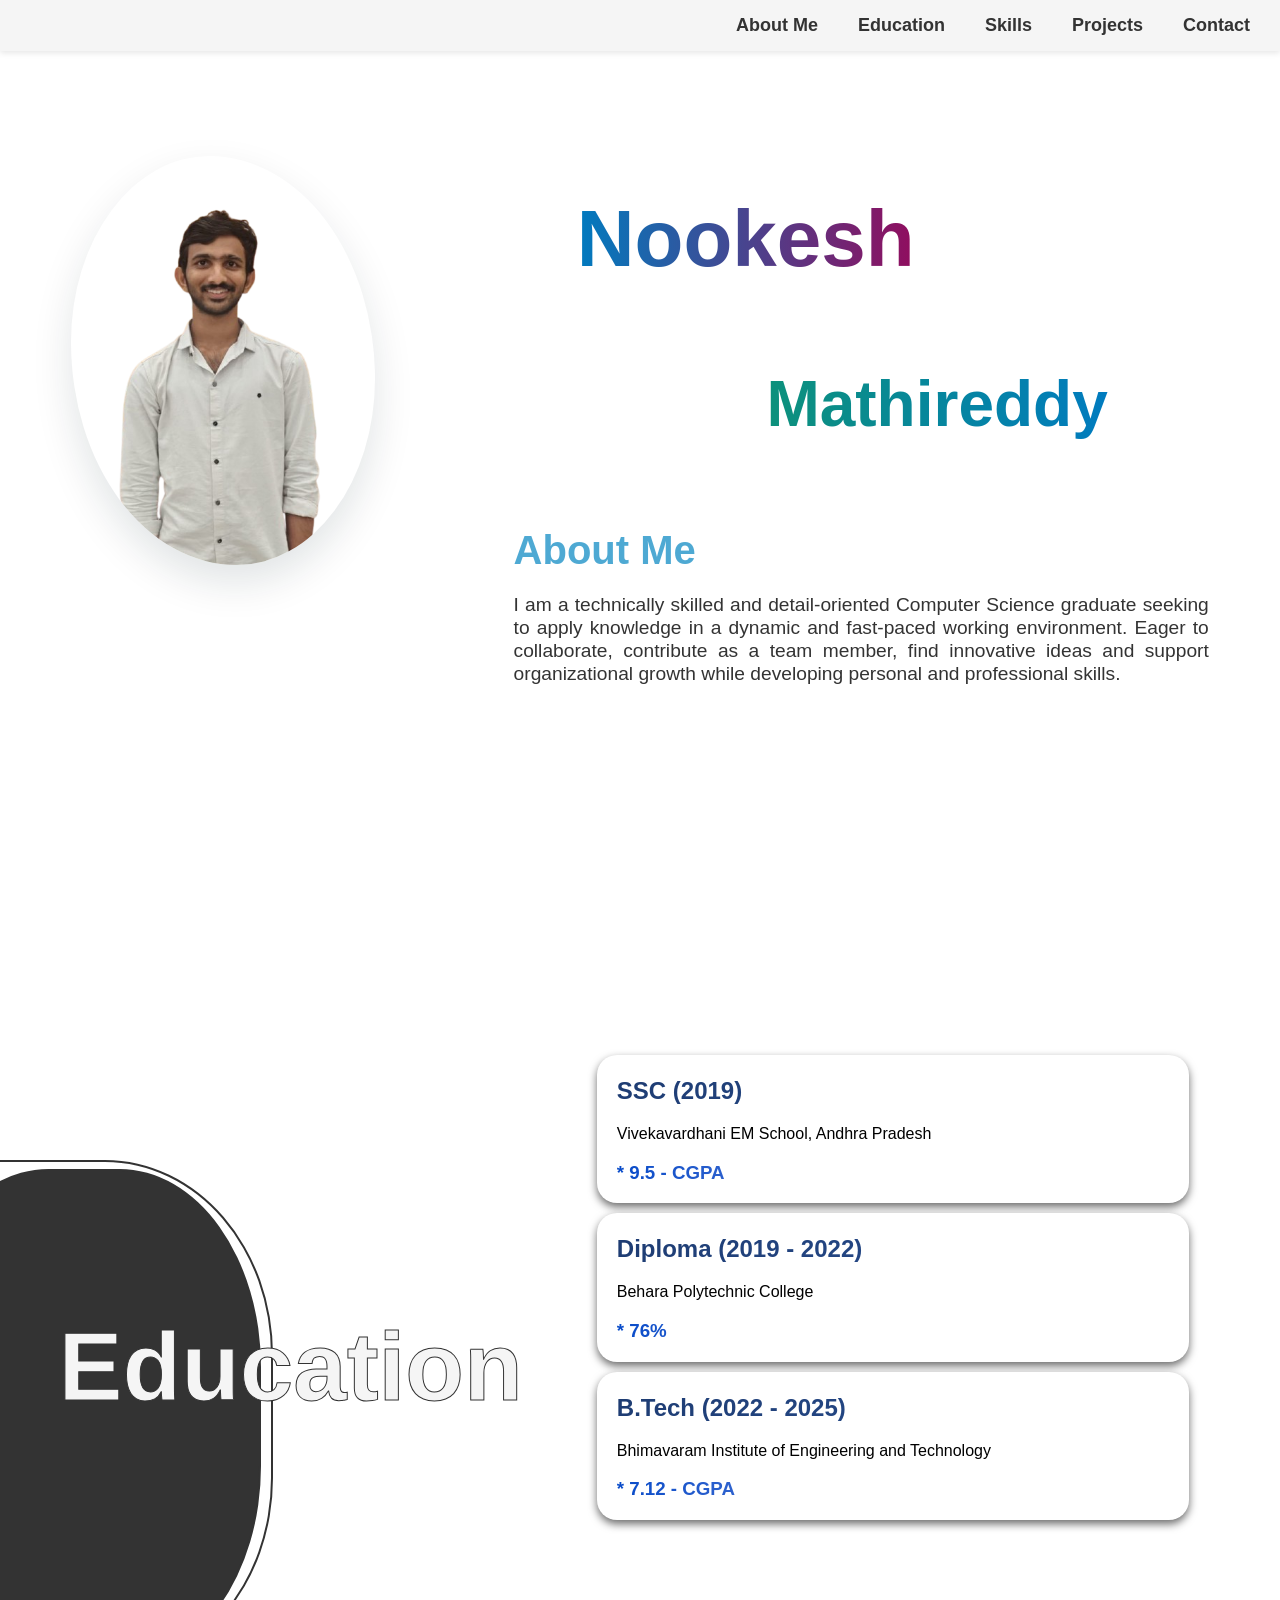
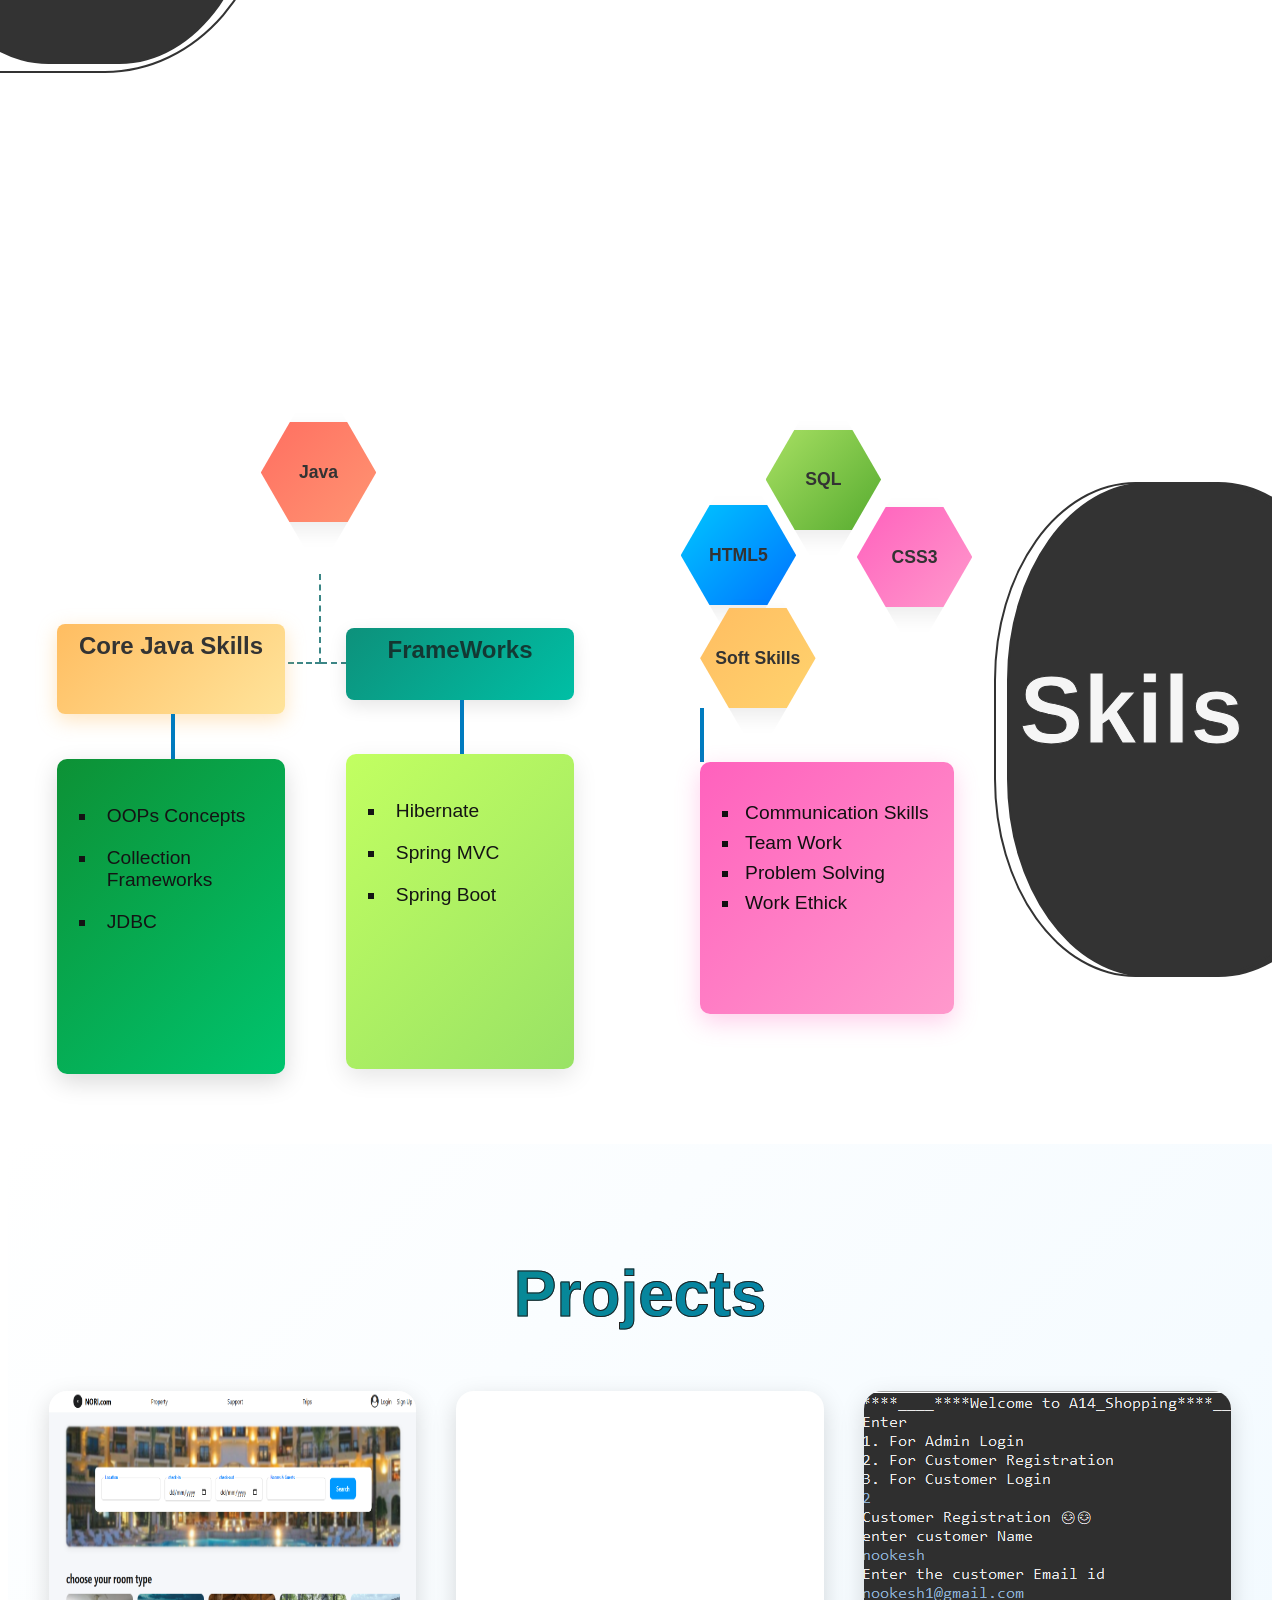
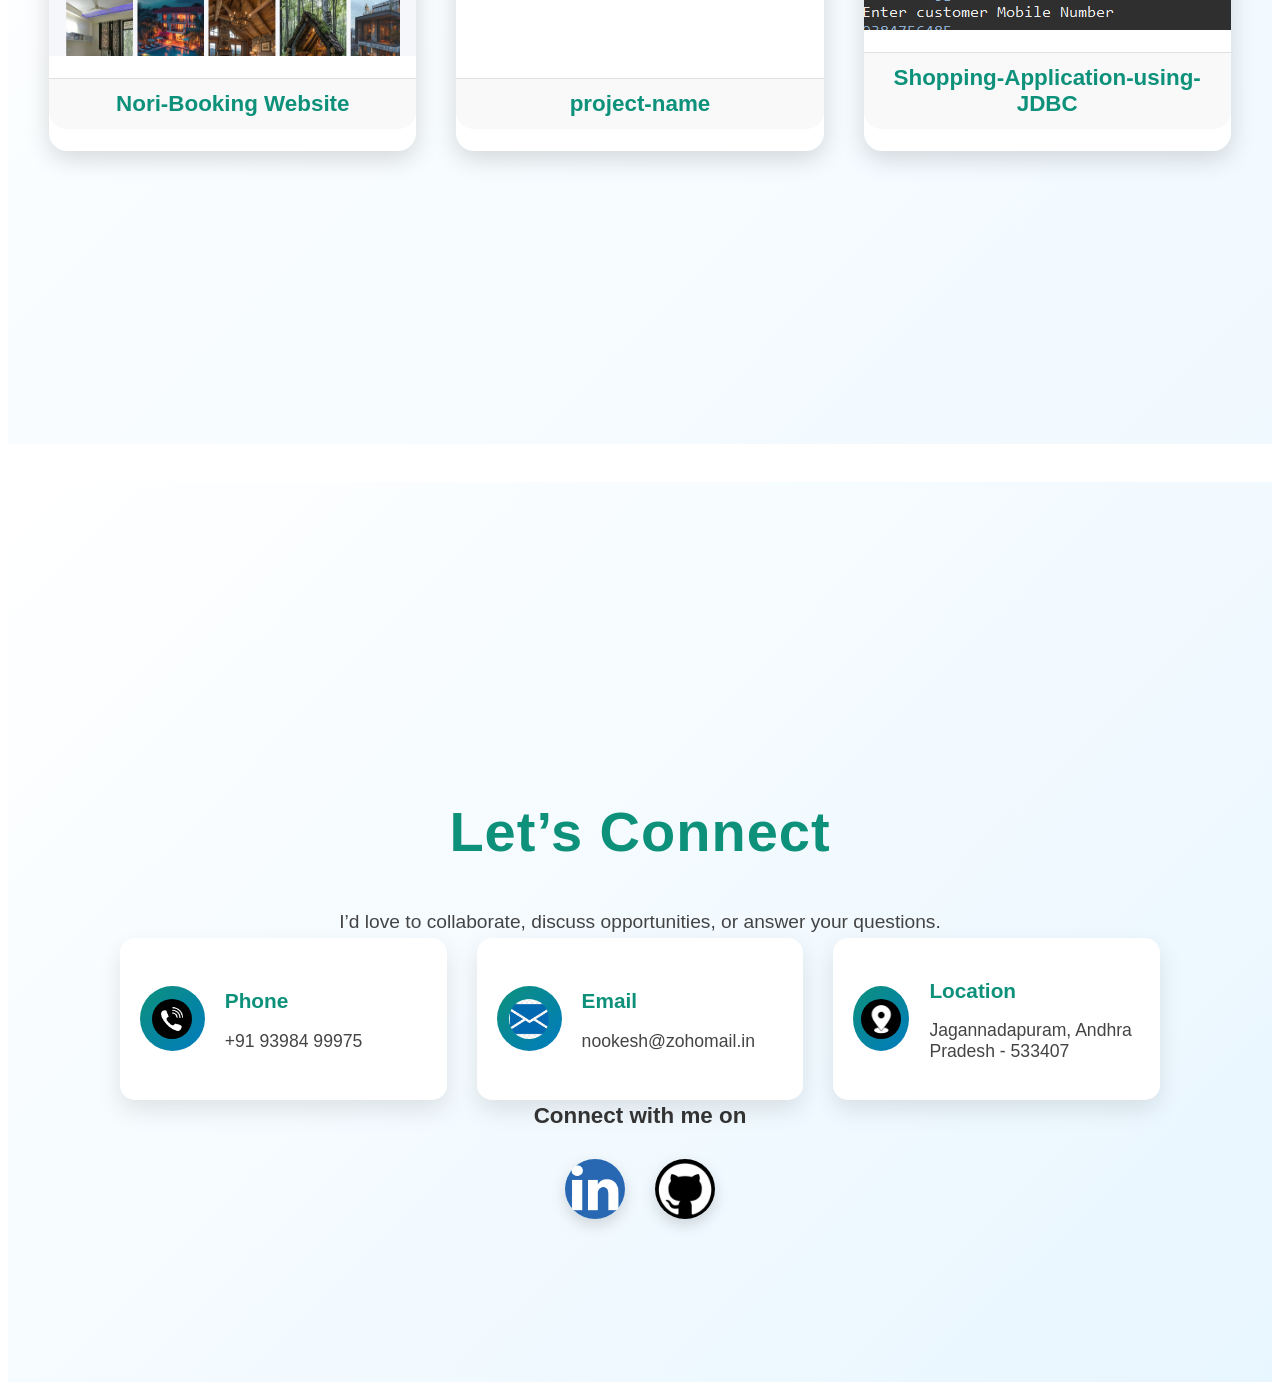
==== commit 8ec92e16: "first commit" ====
--- a/index.html
+++ b/index.html
@@ -4,7 +4,7 @@
 <head>
     <meta charset="UTF-8">
     <meta name="viewport" content="width=device-width, initial-scale=1.0">
-    <title>Document</title>
+    <title>Portfolio</title>
     <link rel="stylesheet" href="portfolio.css">
 </head>
 
--- a/portfolio.css
+++ b/portfolio.css
@@ -239,7 +239,9 @@
   top: 35%;
   left: 4%;
 }
-
+#education1{
+  display: none;
+}
 #education {
   position: relative;
   font-size: 6rem;
@@ -1302,15 +1304,16 @@
 
 }
 
-@media screen and (min-width: 1381px) and (max-width: 1366px) {
+@media screen and (min-width: 1400px)  {
   #frameworks-container {
     right: 11.4%;
   }
 
   #hexagon1 {
-    top: 3%;
-    left: 39%;
-  }
+ position: relative;
+  top: 5%;
+  z-index: 1;
+ }
 
   #hexagon2 {
     top: 5%;
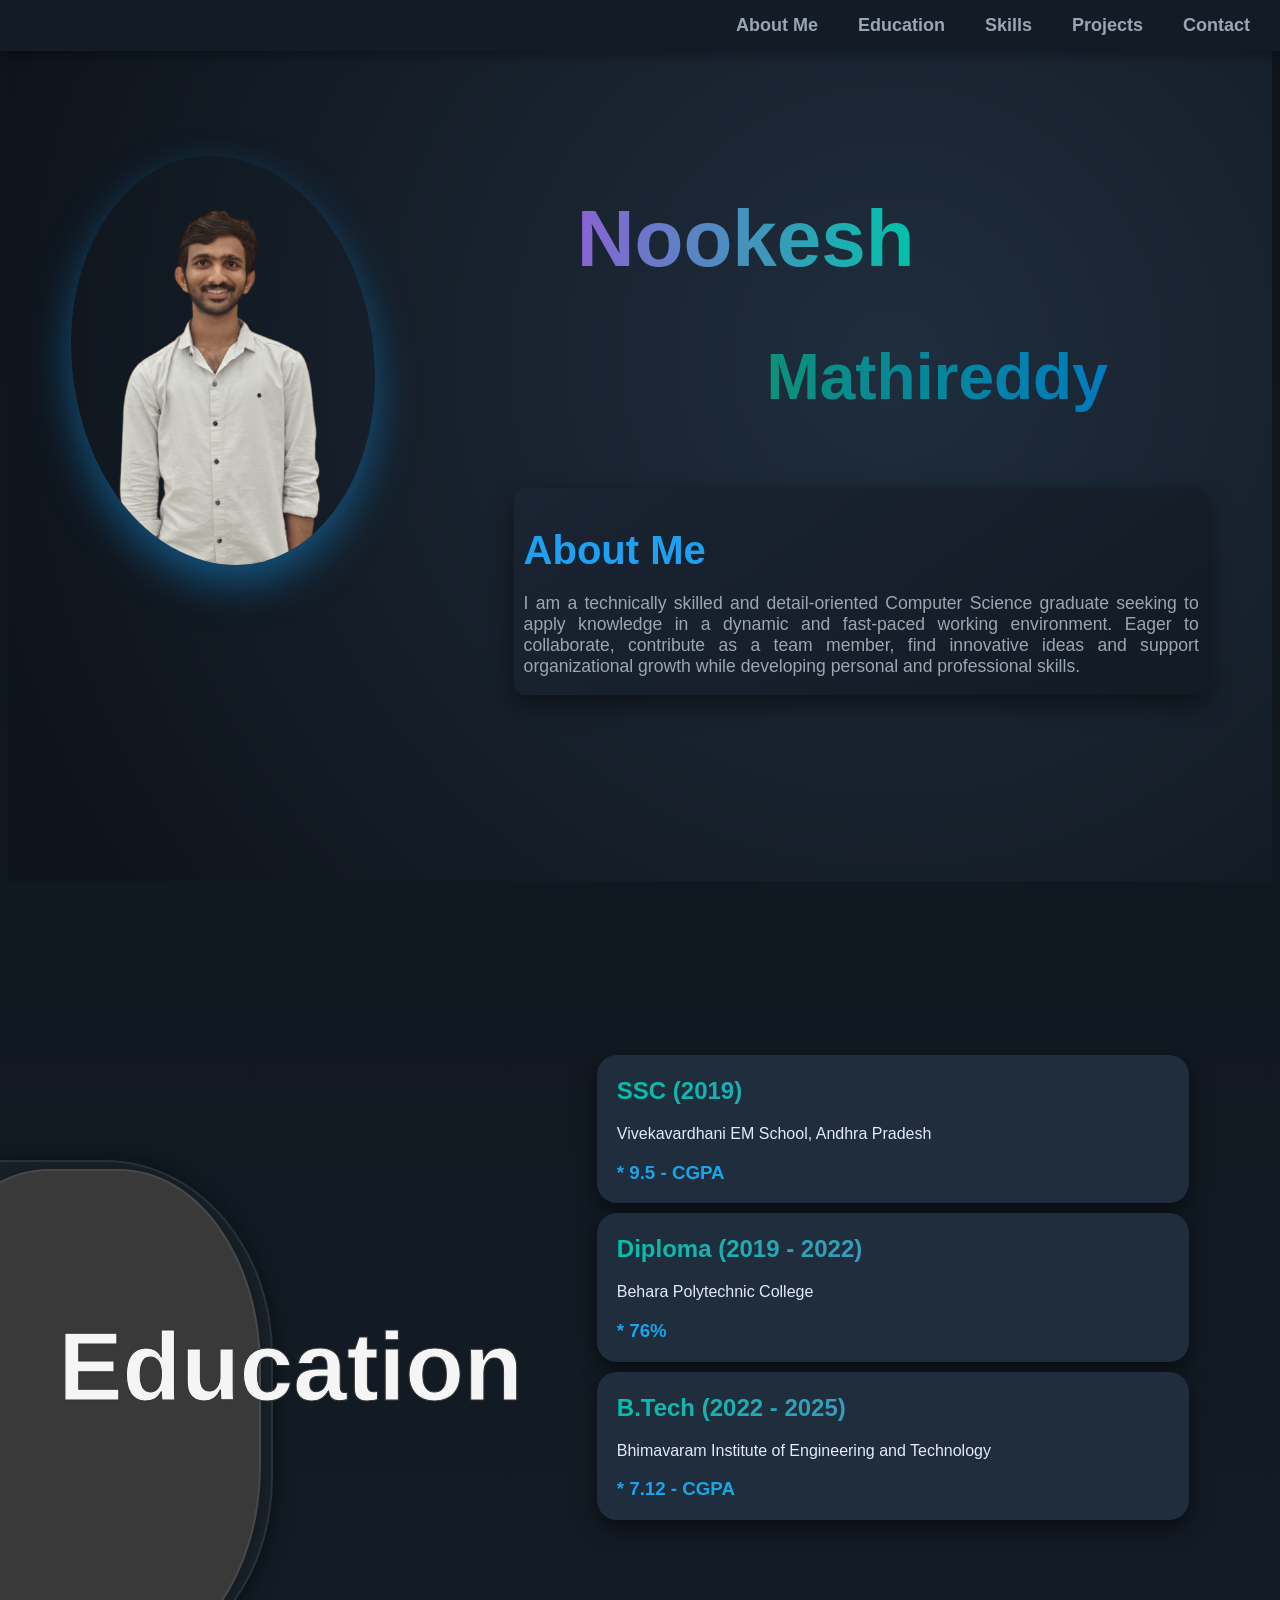
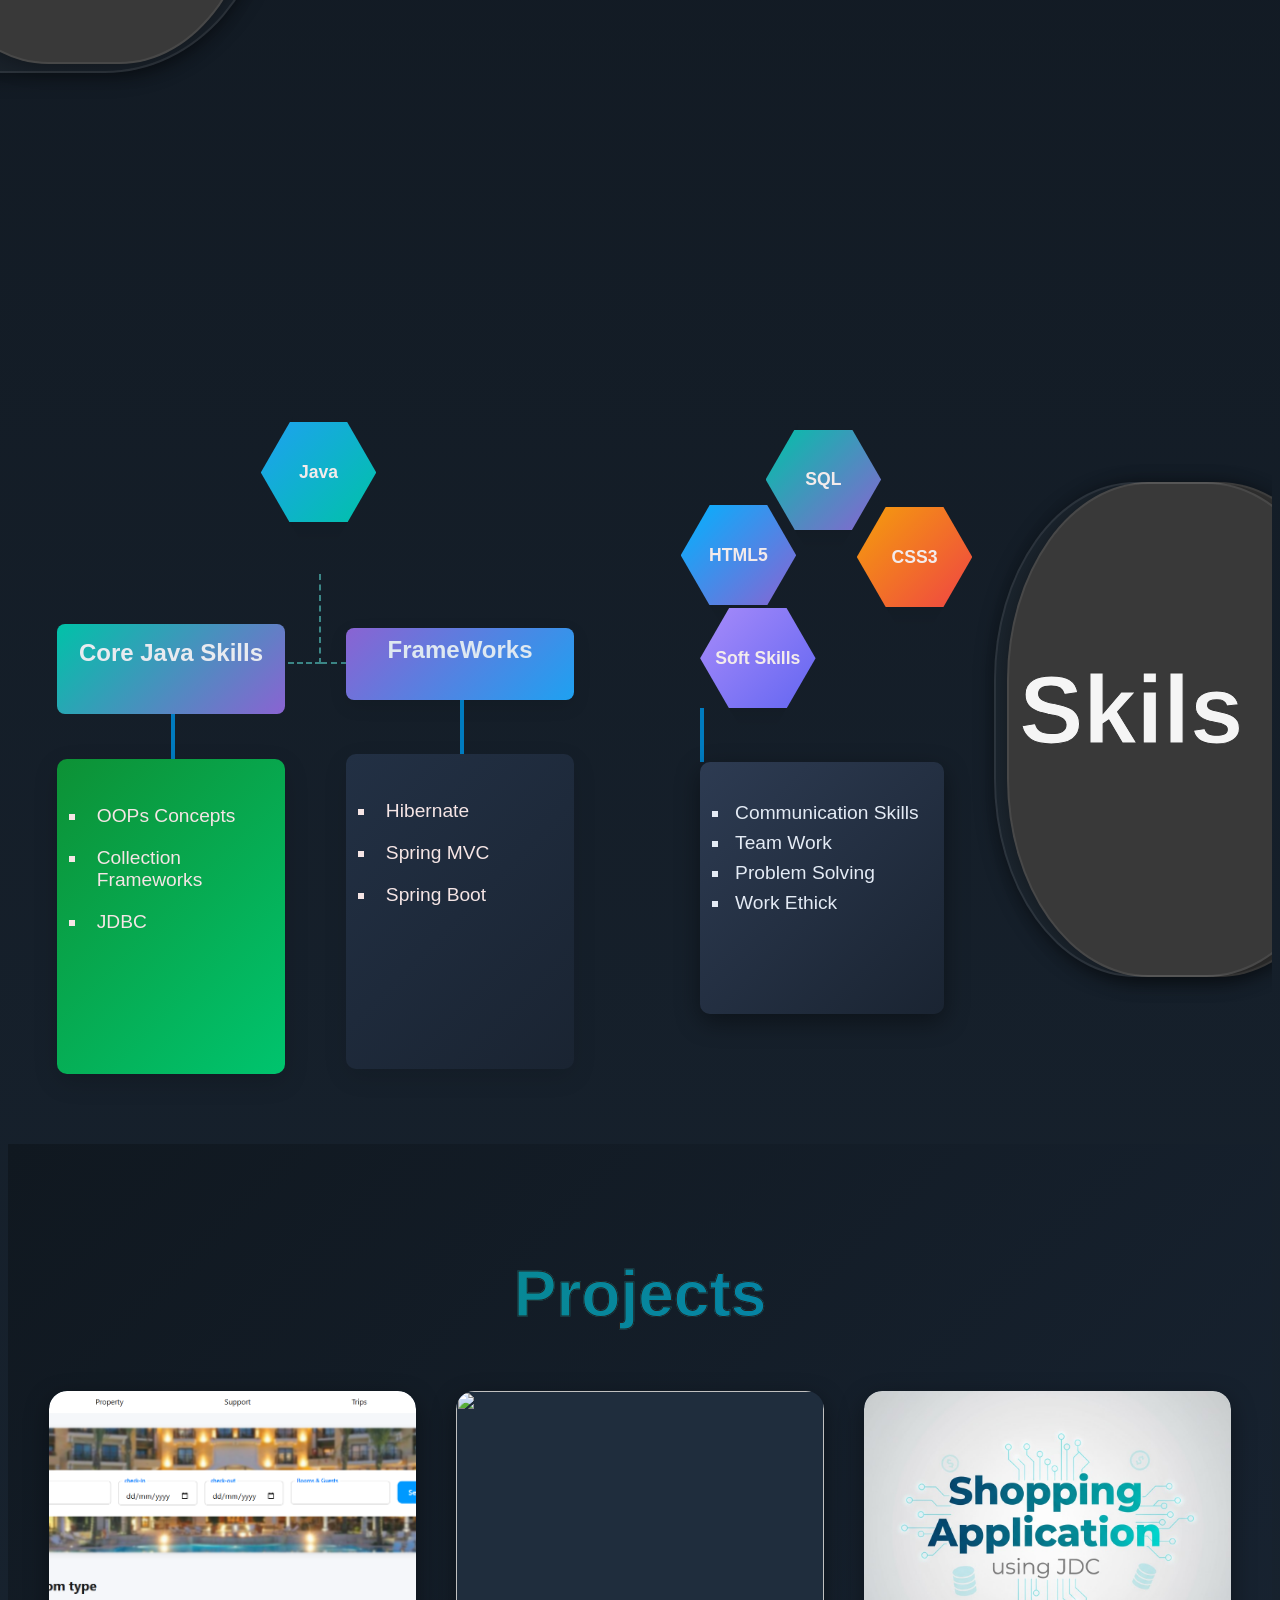
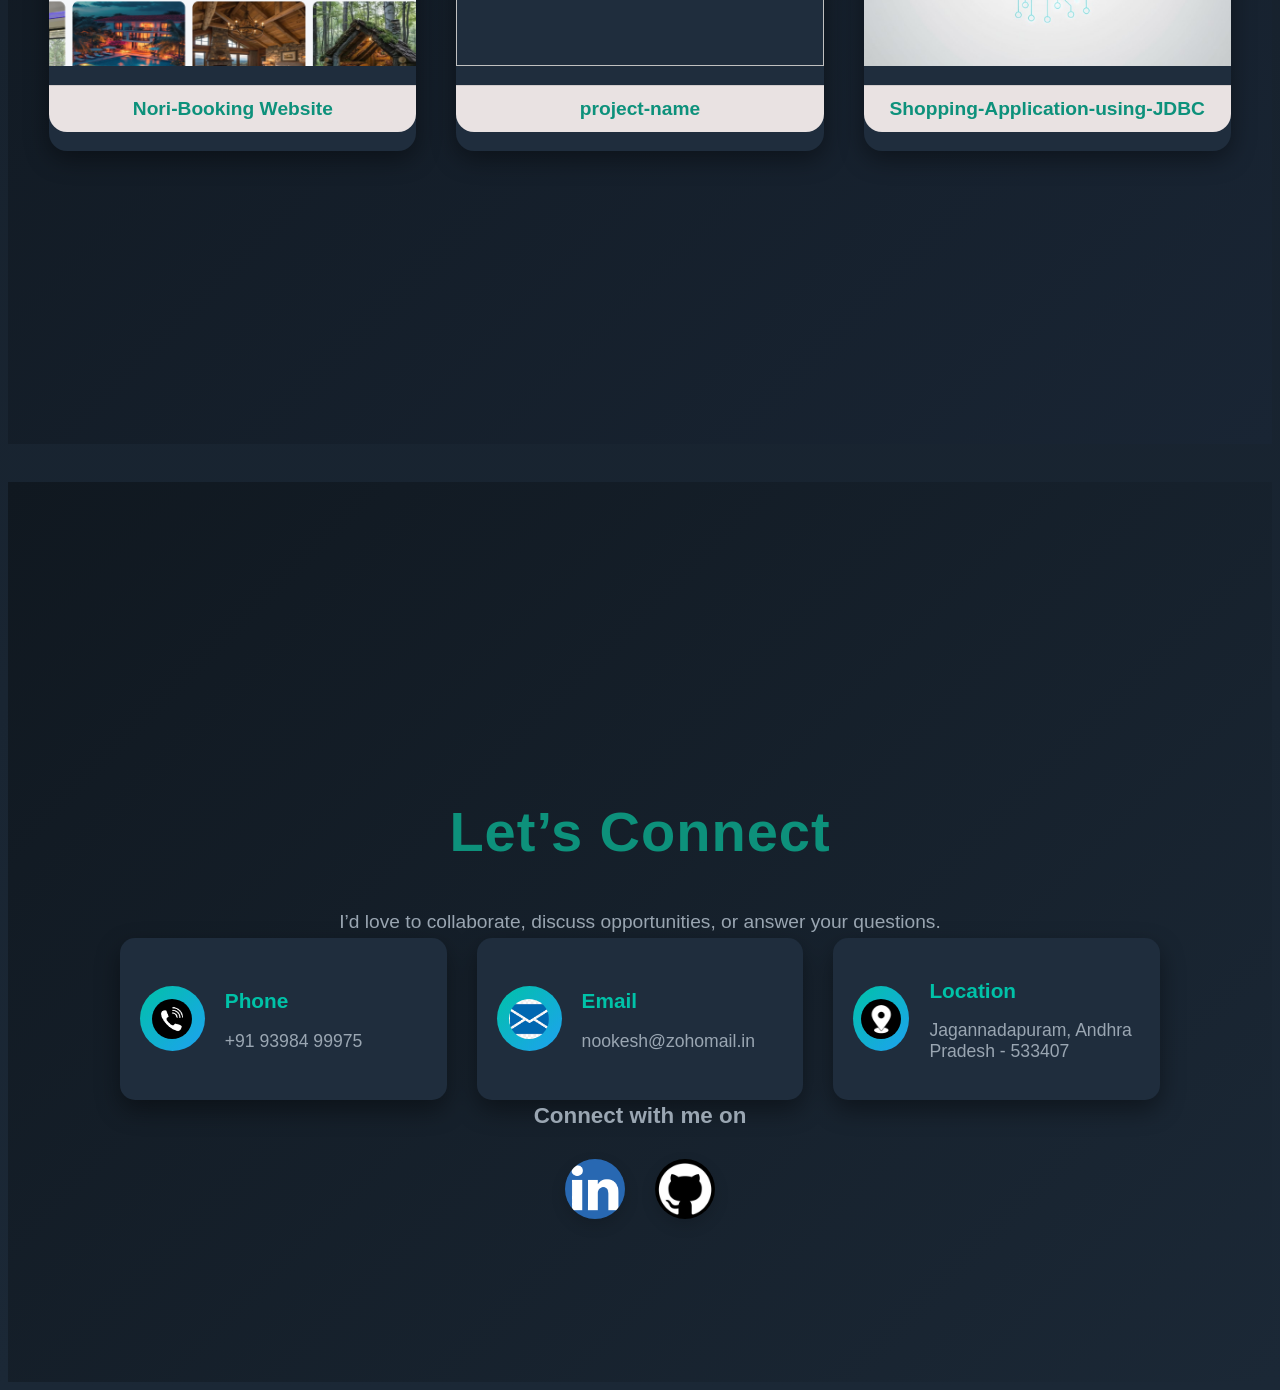
==== commit 1e6c9ecc: "first commit" ====
--- a/index.html
+++ b/index.html
@@ -143,13 +143,14 @@
             </div>
 
             <div class="projects-info">
-                <a href="#"><img src="" alt=""></a>
-                <p class="prokect-name">project-name</p>
+                <a href="#"><img src="" alt="" class="images"></a>
+                <p class="project-name">project-name</p>
 
             </div>
             <div class="projects-info">
-                <a href="https://github.com/nookesh06/Shopping-Application-using-JDBC"><img
-                        src="Screenshot 2025-11-05 165627.png" alt="shopping-application"></a>
+                <a href="https://github.com/nookesh06/Shopping-Application-using-JDBC">
+                    <img src="shopping.jpg" alt="shopping-application" class="images">
+                </a>
                 <p class="project-name">Shopping-Application-using-JDBC</p>
 
             </div>
--- a/portfolio.css
+++ b/portfolio.css
@@ -4,14 +4,25 @@
   box-sizing: border-box;
 
 }
-
+:root {
+  --bg1: #0e141b; /* main background */
+  --bg2: #1b2836; /* secondary shade */
+  --card-bg: #1f2d3d; /* card surface */
+  --accent1: #00c2a8; /* teal accent */
+  --accent2: #8a63d2; /* violet accent */
+  --accent3: #1ea1f1; /* blue accent */
+  --text-primary: #e4ebf5;
+  --text-muted: #9aa6b2;
+  --border: rgba(255, 255, 255, 0.08);
+}
 html {
   scroll-behavior: smooth;
 }
 
 body {
-  font-family: 'Poppins', sans-serif;
-  flex-wrap: wrap;
+  font-family: 'Inter', 'Poppins', sans-serif;
+  background: linear-gradient(180deg, var(--bg1), var(--bg2));
+  color: var(--text-primary);
 }
 
 nav {
@@ -19,9 +30,9 @@
   top: 0;
   left: 0;
   width: 100%;
-  background-color: whitesmoke;
+   background-color: rgba(20, 28, 39, 0.95);
+  box-shadow: 0 4px 10px rgba(0, 0, 0, 0.3);
   padding: 15px 0;
-  box-shadow: 0 2px 6px rgba(0, 0, 0, 0.1);
   z-index: 1000;
 }
 
@@ -42,7 +53,7 @@
 
 .nav-details li a {
   text-decoration: none;
-  color: #333;
+  color: var(--text-muted);
   font-weight: 600;
   position: relative;
   font-size: 18px;
@@ -57,14 +68,14 @@
   bottom: -4px;
   width: 0%;
   height: 3px;
-  background: linear-gradient(90deg, #007bff, #00c896);
+  background: linear-gradient(90deg, var(--accent1), var(--accent2));
   transition: width 0.3s ease;
   border-radius: 5px;
 }
 
 /* Hover effect */
 .nav-details li a:hover {
-  color: #007bff;
+  color: var(--accent3);
 }
 
 .nav-details li a:hover::after {
@@ -76,6 +87,8 @@
   height: 97vh;
   position: relative;
   overflow: hidden;
+    background: radial-gradient(circle at 70% 40%, #1f2d3d 0%, #0e141b 90%);
+
 }
 
 .main-pic img {
@@ -86,7 +99,7 @@
   top: 17%;
   border-radius: 50% 60% 50% 60%;
   object-fit: cover;
-  box-shadow: 0 18px 40px rgba(12, 35, 45, 0.12);
+  box-shadow: 0 18px 40px rgba(20, 139, 218, 0.5);
   transform: translateY(6px);
   animation: mypic 1s ease-out forwards;
 }
@@ -105,7 +118,7 @@
   opacity: 0;
   animation: name 1s ease-out forwards;
   font-size: clamp(2.2rem, 5vw + 1rem, 5rem);
-  background: linear-gradient(to left, #910d5e, #007bbf);
+ background: linear-gradient(to left, var(--accent1), var(--accent2));
   -webkit-background-clip: text;
   -webkit-text-fill-color: transparent;
   font-weight: 600;
@@ -123,7 +136,7 @@
   font-weight: 700;
   position: absolute;
   left: 60%;
-  top: 35%;
+  top: 32%;
   transform: translateY(-30px);
   opacity: 0;
   animation: surname 1s ease-out forwards;
@@ -145,20 +158,25 @@
   top: 55%;
   left: 40%;
   width: 55%;
+   background: linear-gradient(145deg, #1a2432, #121a24);
+  border-radius: 12px;
+  box-shadow: 0 10px 25px rgba(0, 0, 0, 0.45);
 }
 
 #about-me h3 {
   font-size: 2.5rem;
+  padding: 0px 10px;
   font-weight: 600;
   margin-bottom: 20px;
-  color: rgba(9, 135, 194, 0.719);
+  color: var(--accent3);
 }
 
 #about-me p {
-  font-size: 1.2rem;
+  font-size: 1.1rem;
   line-height: 1.2;
+  padding: 0px 10px;
   text-align: justify;
-  color: #333;
+  color: var(--text-muted);
   opacity: 0;
   text-wrap: wrap;
   transform: translateY(30px);
@@ -176,9 +194,6 @@
   margin-top: 3%;
   height: 99.4vh;
   position: relative;
-
-
-
 }
 
 .circle,
@@ -238,6 +253,8 @@
   position: absolute;
   top: 35%;
   left: 4%;
+  color: var(--text-muted);
+
 }
 #education1{
   display: none;
@@ -263,10 +280,10 @@
 }
 
 .education-details {
-  background-color: #ffffff;
   border-radius: 20px;
   padding: 2px 0px 1px 20px;
-  box-shadow: 0 4px 8px rgba(0, 0, 0, 0.582);
+ background-color: var(--card-bg);
+  box-shadow: 0 8px 20px rgba(0, 0, 0, 0.5);
 }
 
 .education-details:hover {
@@ -276,17 +293,16 @@
 }
 
 .education-details h2 {
-  background: linear-gradient(135deg, #1e3c72, #2a5298);
+  background: linear-gradient(135deg, var(--accent1), var(--accent2));
   -webkit-background-clip: text;
   -webkit-text-fill-color: transparent;
 }
 
 .education-details h3 {
-  background: linear-gradient(to right, #084bc9, #c2bae0);
+  background: linear-gradient(to right, var(--accent3), var(--accent1));
   -webkit-background-clip: text;
   -webkit-text-fill-color: transparent;
 }
-
 
 
 #skills-container {
@@ -317,6 +333,13 @@
   padding: 5%;
 }
 
+.inner-circle,
+#rectangle-container,
+.skills-inner-circle {
+  border: 2px solid var(--border);
+  background: rgba(255, 255, 255, 0.03);
+  box-shadow: 0 4px 20px rgba(0, 0, 0, 0.4);
+}
 .skills-section {
   position: relative;
   left: 80%;
@@ -449,23 +472,22 @@
 }
 
 .core-concepts {
-  background: linear-gradient(135deg, #ffbd61, #ffe49b);
+  background: linear-gradient(135deg, var(--accent1), var(--accent2));
+  color:rgb(232, 235, 240);
   border: none;
   height: 10vh;
   width: 100%;
   border-radius: 8px;
-  padding: 8px 5px;
+  padding: 15px 5px 5px 5px;
   text-align: center;
   font-size: 1.5rem;
   font-weight: 600;
-  color: #333;
-  box-shadow: 0 6px 20px rgba(255, 189, 97, 0.4);
   transition: 0.3s ease;
 }
 
 .core-concepts:hover {
   transform: translateY(-5px);
-  background: linear-gradient(135deg, #ffcf71, #ffb347);
+  background: linear-gradient(135deg, #7173ff, #409de9);
   box-shadow: 0 10px 25px rgba(255, 170, 80, 0.4);
 }
 
@@ -494,13 +516,13 @@
 #framework-skills ul,
 #soft-skills-list ul {
   list-style-type: square;
-  margin-left: 20px;
+  margin-left: 10px;
 }
 
 #core-skills ul li,
 #framework-skills ul li {
   font-size: 1.2rem;
-  color: #141414;
+  color: #f5e5e5;
   padding: 10px;
   transition: 0.3s;
 }
@@ -511,7 +533,11 @@
   border-radius: 8px;
   transform: translateX(8px);
 }
-
+#hexagon1 { background: linear-gradient(135deg, var(--accent3), var(--accent1)); }
+#hexagon2 { background: linear-gradient(135deg, var(--accent1), var(--accent2)); }
+#hexagon3 { background: linear-gradient(135deg, #00b3ff, var(--accent2)); }
+#hexagon4 { background: linear-gradient(135deg, #f59e0b, #ef4444); }
+#hexagon5 { background: linear-gradient(135deg, #a78bfa, #6366f1); }
 /* ===== Frameworks Section ===== */
 #frameworks-container {
   width: 70%;
@@ -522,7 +548,8 @@
 }
 
 .frameworks {
-  background: linear-gradient(135deg, #0d917b, #00bfa5);
+ background: linear-gradient(135deg, var(--accent2), var(--accent3));
+  color: rgb(222, 232, 241);
   border: none;
   height: 8vh;
   border-radius: 8px;
@@ -530,15 +557,14 @@
   text-align: center;
   font-size: 1.5rem;
   font-weight: 600;
-  color: #181717c2;
   box-shadow: 0 6px 18px rgba(0, 0, 0, 0.1);
   transition: 0.3s ease;
 }
 
 .frameworks:hover {
   transform: translateY(-5px);
-  background: linear-gradient(135deg, #00c6a9, #008b74);
-  box-shadow: 0 12px 25px rgba(0, 191, 165, 0.3);
+  background: linear-gradient(135deg, #7173ff, #409de9);
+    box-shadow: 0 12px 25px rgba(0, 191, 165, 0.3);
 }
 
 #frameworks-border {
@@ -550,7 +576,8 @@
 }
 
 #framework-skills {
-  background: linear-gradient(135deg, #c2ff61, #99e265);
+  background: linear-gradient(135deg, #223044, #1a2432);
+  color: var(--text-primary);
   padding: 20px;
   border-radius: 10px;
   text-align: justify;
@@ -586,18 +613,17 @@
 }
 
 #soft-skills-list {
-  background: linear-gradient(135deg, #ff61bd, #ff99cc);
-  padding: 20px;
+ background: linear-gradient(135deg, #2d3b52, #1a2432);
+  color: var(--text-primary);
+  box-shadow: 0 8px 25px rgba(0, 0, 0, 0.4);  padding: 20px;
   border-radius: 10px;
   text-align: justify;
   height: 28vh;
-  color: #0c0c0c;
-  box-shadow: 0 8px 25px rgba(255, 97, 189, 0.3);
+
 }
 
 #soft-skills-list ul li {
   font-size: 1.2rem;
-  color: #111010;
   padding: 4px 5px;
   transition: 0.3s ease;
 }
@@ -614,7 +640,7 @@
   display: flex;
   justify-content: center;
   align-items: center;
-  color: #333;
+  color: #f3ebeb;
 }
 
 .projects-info:hover,
@@ -637,7 +663,7 @@
 #project-section {
   min-height: 100vh;
   text-align: center;
-  background: linear-gradient(135deg, #ffffff, #f0f9ff);
+  background: linear-gradient(135deg, #101820, #192534);
   padding: 60px 20px;
 }
 
@@ -663,9 +689,10 @@
   width: 30%;
   height: 40vh;
   /* kept same as your original */
-  background: #fff;
+   background: #1f2d3d;
+  color: var(--text-primary);
+  box-shadow: 0 8px 25px rgba(0, 0, 0, 0.4);
   border-radius: 18px;
-  box-shadow: 0 8px 25px rgba(0, 0, 0, 0.15);
   overflow: hidden;
   display: flex;
   flex-direction: column;
@@ -677,6 +704,8 @@
   transform: translateY(-10px);
   box-shadow: 0 15px 30px rgba(0, 0, 0, 0.25);
 }
+
+
 
 /* ---- Image ---- */
 .projects-info a {
@@ -690,7 +719,8 @@
 .images {
   width: 100%;
   height: 100%;
-  /* object-fit: cover; */
+  display: block;
+  object-fit: cover;
   border-radius: 18px 18px 0 0;
   transition: transform 0.4s ease;
 }
@@ -701,25 +731,37 @@
 
 /* ---- Project Name ---- */
 .projects-info p {
-  font-size: 1.4rem;
+  font-size: 1.2rem;
   font-weight: 600;
   color: #0d917b;
   padding: 12px 10px;
-  background: #f9f9f9;
+  background: #e9e2e2;
   border-top: 1px solid rgba(0, 0, 0, 0.1);
   border-radius: 0 0 18px 18px;
   text-align: center;
   transition: color 0.3s ease;
 }
+.projects-info:hover {
+  box-shadow: 0 12px 30px rgba(0, 194, 168, 0.35);
+}
 
 .projects-info:hover p {
   color: #007bbf;
 }
 
-
+.projects-info img {
+  width: 100%;
+  height: 100%;
+  object-fit: cover; 
+  display: block;
+  border-radius: 18px 18px 0 0; 
+  transition: transform 0.4s ease;
+}
 #contact-section {
   min-height: 100vh;
-  background: linear-gradient(135deg, #ffffff, #e8f6ff);
+  background: linear-gradient(135deg, #101820, #1b2836);
+    color: var(--text-primary);
+
   display: flex;
   flex-direction: column;
   align-items: center;
@@ -736,7 +778,10 @@
   position: relative;
   top: 15%;
 }
-
+.contact-header p{
+    color: var(--text-muted);
+
+}
 #contact {
   font-size: 3.5rem;
   color: #0d917b;
@@ -764,9 +809,9 @@
 
 /* ---- Individual Cards ---- */
 .contact-card {
-  background: #fff;
+  background: var(--card-bg);
+  box-shadow: 0 10px 25px rgba(0, 0, 0, 0.4);
   border-radius: 15px;
-  box-shadow: 0 10px 25px rgba(0, 0, 0, 0.1);
   display: flex;
   align-items: center;
   padding: 20px;
@@ -788,7 +833,7 @@
   justify-content: center;
   align-items: center;
   margin-right: 20px;
-  background: linear-gradient(135deg, #0d917b, #007bbf);
+  background: linear-gradient(135deg, var(--accent1), var(--accent3));
   padding: 8px;
   transition: all 0.4s ease;
 }
@@ -808,13 +853,13 @@
 /* ---- Text ---- */
 .info h3 {
   font-size: 1.3rem;
-  color: #0d917b;
+  color: var(--accent1);
   font-weight: 600;
   margin-bottom: 5px;
 }
 
 .info p {
-  color: #444;
+  color: var(--text-muted);
   font-size: 1.1rem;
 }
 
@@ -827,7 +872,7 @@
 
 .contact-footer h4 {
   font-size: 1.4rem;
-  color: #333;
+  color: var(--text-muted);
   margin-top: 20px;
   font-weight: 600;
 }
@@ -850,7 +895,7 @@
 
 .social img:hover {
   transform: scale(1.15);
-  box-shadow: 0 0 20px rgba(13, 145, 123, 0.6);
+  box-shadow: 0 0 20px var(--accent1);
 }
 
 /* ---- Animations ---- */
@@ -979,7 +1024,7 @@
   }
 }
 
-@media screen and (max-width: 900px) {
+@media screen and (max-width: 768px) {
   .nav-details {
     width: 100%;
     display: flex;
@@ -1192,38 +1237,44 @@
     left: 0%;
   }
 
-  #frontend,
-  #hexagon5 {
-    display: flex;
-    transform: rotate(270deg);
-    position: absolute;
-    top: 15%;
-    left: 20%;
-  }
-
-  #sql,
-  #css,
-  #html,
-  #soft-skils {
-    transform: rotate(90deg);
-  }
+ #frontend,
+#soft-skills-container {
+  display: flex;
+  justify-content: center;
+  align-items: center;
+  flex-wrap: wrap;
+  position: relative;
+  top: 5%;
+  left: 0;
+  transform: none;
+}
+
+#frontend{
+  position: relative;
+  top: 18%;
+}
+  
 
   #soft-skills-container {
     display: flex;
     flex-direction: row;
     position: relative;
-    left: 50%;
+    left: 35%;
     top: 18%;
   }
 
-  /* hexagon 2 is rotated
-  so left means bottom, top means left*/
+
   #hexagon2 {
-    left: 32%;
-    top: 13%;
+    left: 82%;
+    top: 28%;
   }
   #hexagon3 #html{
     font-size: 0.9rem;
+    
+  }
+  #hexagon4{
+    top: -18%;
+    left: 82%;
   }
   #hexagon5 {
     position: absolute;
@@ -1304,37 +1355,41 @@
 
 }
 
+
 @media screen and (min-width: 1400px)  {
   #frameworks-container {
     right: 11.4%;
   }
 
   #hexagon1 {
- position: relative;
   top: 5%;
+  left: 39%;
   z-index: 1;
  }
 
   #hexagon2 {
-    top: 5%;
+    top: 6%;
     left: 30%;
   }
 
   #hexagon3 {
-    top: 25%;
+    top: 25.4%;
     left: 5.7%;
   }
 
   #hexagon4 {
     top: 27%;
-    left: 18.4%;
+    left: 19%;
   }
 
   #hexagon5 {
     top: 25%;
     left: 33%;
   }
-
+#soft-skills-container{
+  top: 5%;
+  left: 11.5%;
+}
   #skills-container-box {
     top: 2%;
     left: 100%;
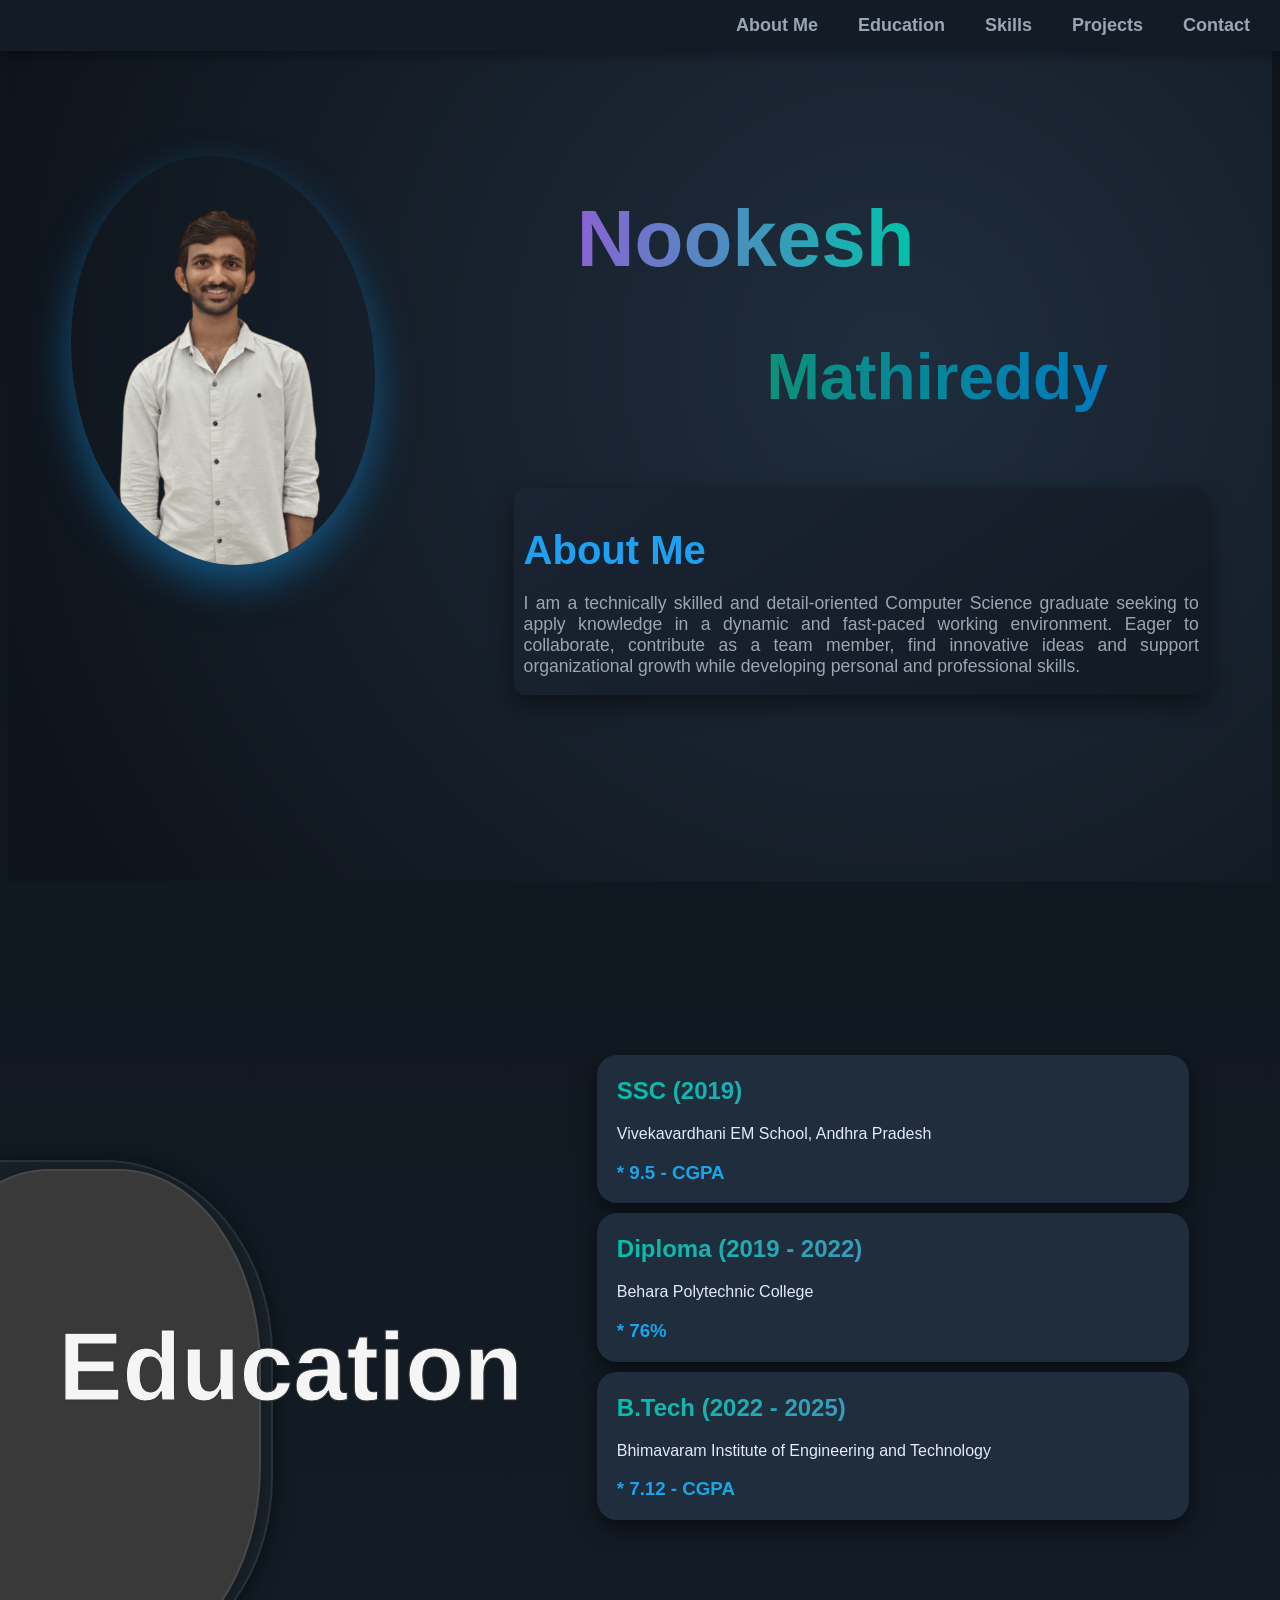
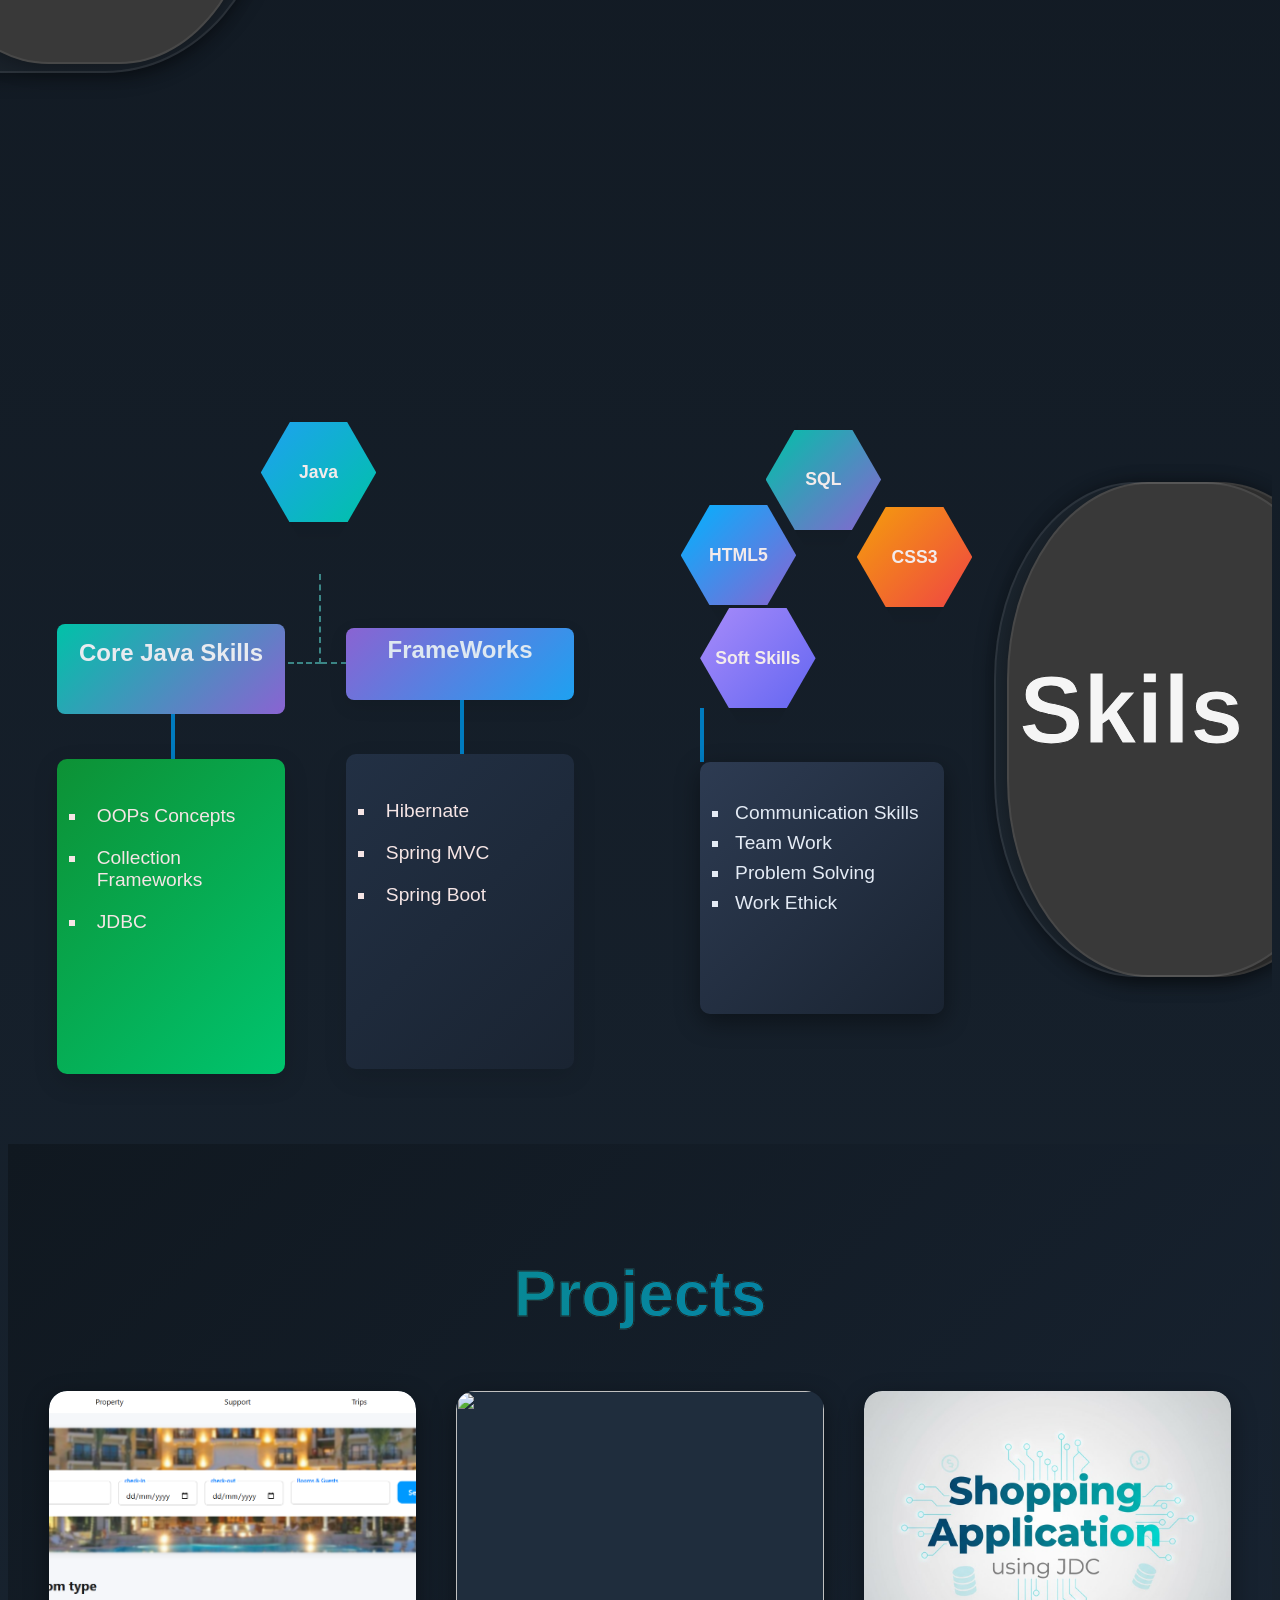
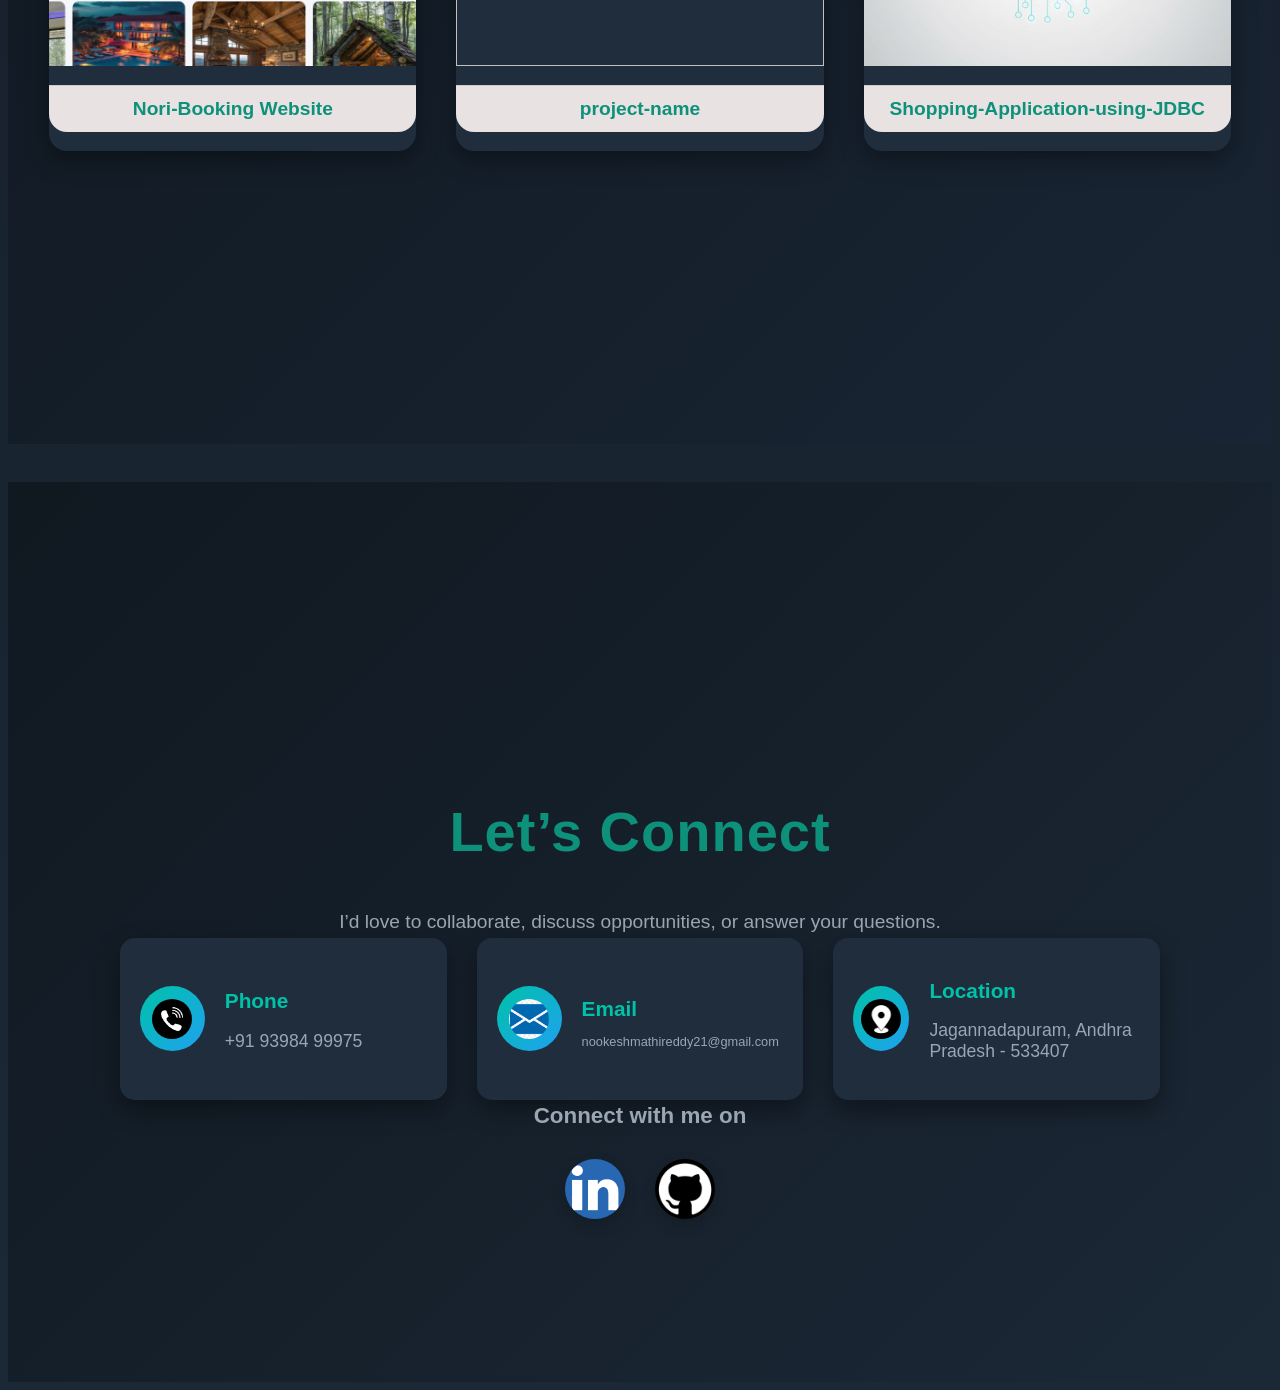
==== commit c3111276: "first commit" ====
--- a/index.html
+++ b/index.html
@@ -180,7 +180,7 @@
                 </div>
                 <div class="info">
                     <h3>Email</h3>
-                    <p>nookesh@zohomail.in</p>
+                    <p id = "emailid" style="font-size: 0.8rem;">nookeshmathireddy21@gmail.com</p>
                 </div>
             </div>
 
--- a/portfolio.css
+++ b/portfolio.css
@@ -862,6 +862,9 @@
   color: var(--text-muted);
   font-size: 1.1rem;
 }
+#emailid{
+  font-size: 0.9rem;
+}
 
 /* ---- Footer ---- */
 .contact-footer {
@@ -956,6 +959,9 @@
   #contact {
     font-size: 2.5rem;
   }
+  #emailid{
+  font-size: 0.6rem;
+}
 }
 
 @media (max-width: 576px) {
@@ -995,6 +1001,9 @@
   #contact {
     font-size: 2.2rem;
   }
+  #emailid{
+  font-size: 0.5rem;
+}
 }
 
 @media (max-width: 400px) {
@@ -1022,6 +1031,7 @@
   .icon-box {
     margin-bottom: 10px;
   }
+ 
 }
 
 @media screen and (max-width: 768px) {
@@ -1352,7 +1362,9 @@
     position: relative;
     top: -3%;
   }
-
+#emailid{
+  font-size: 0.7rem;
+}
 }
 
 
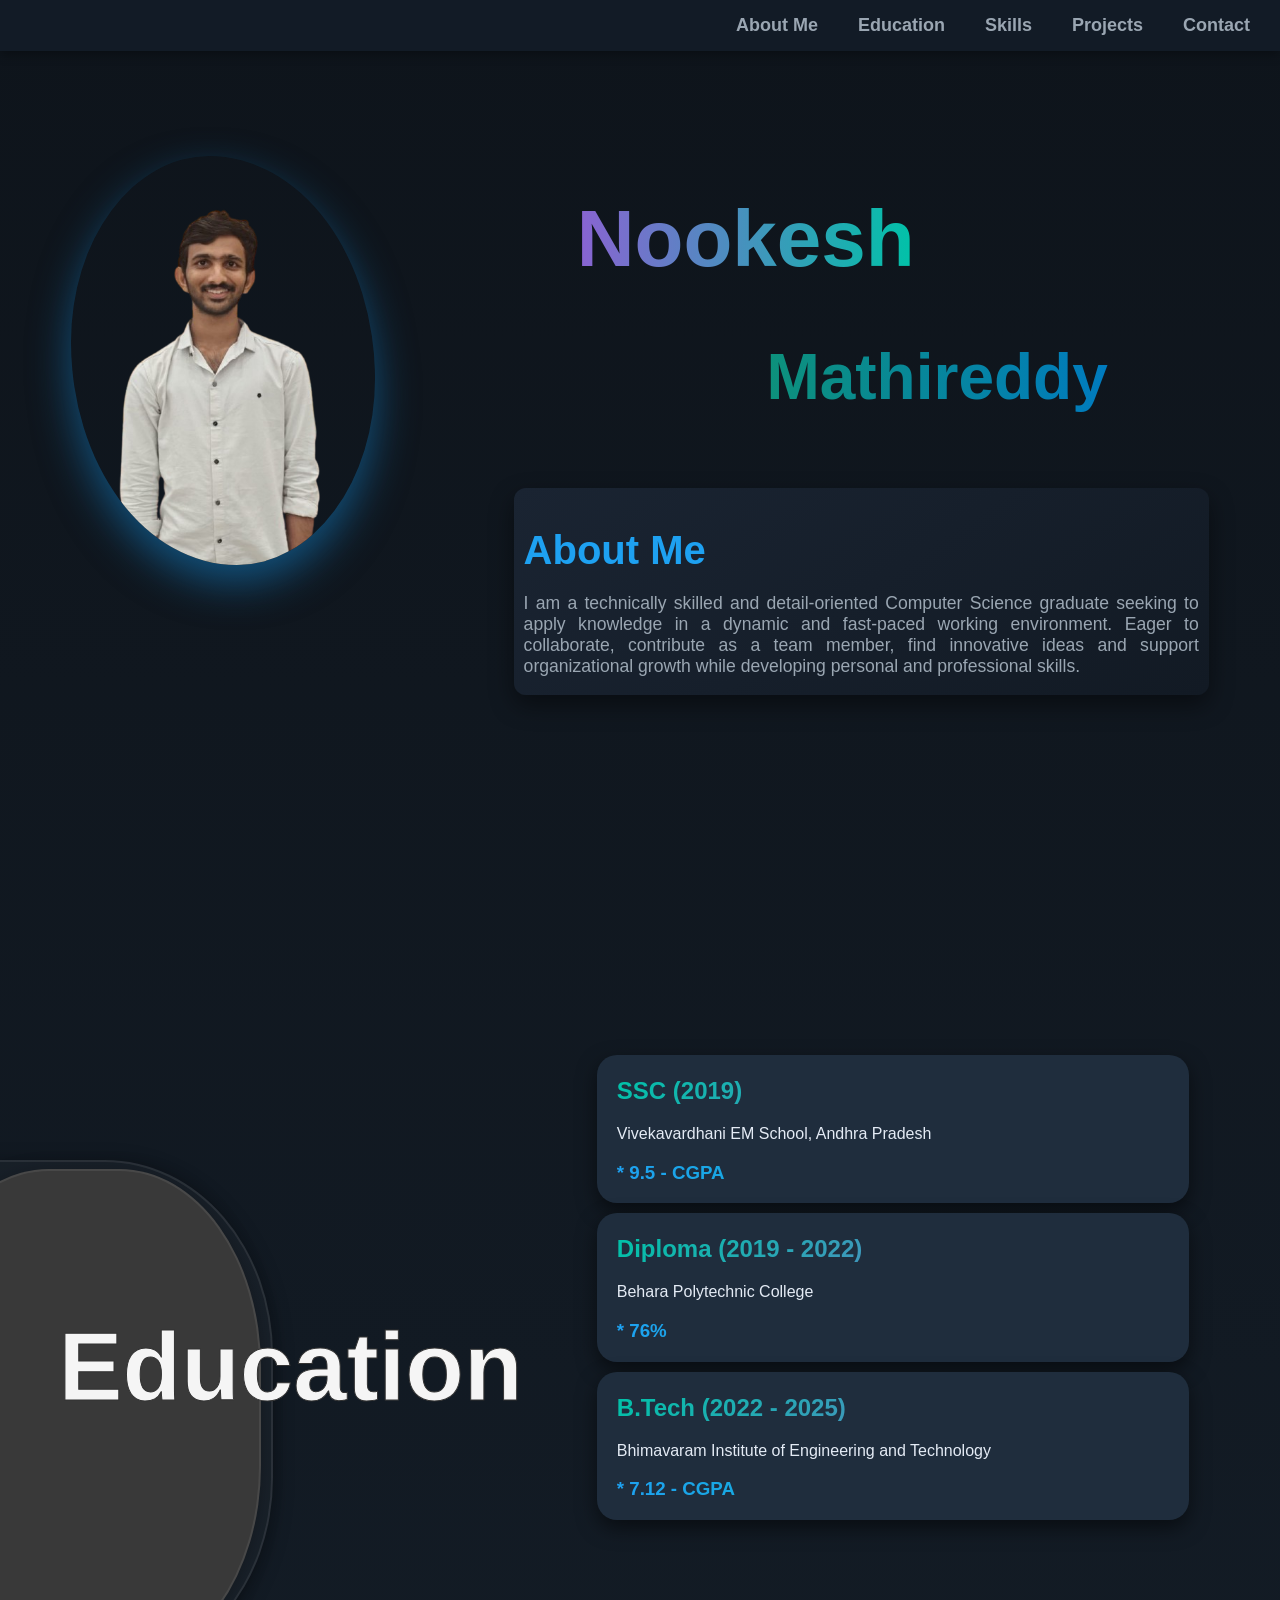
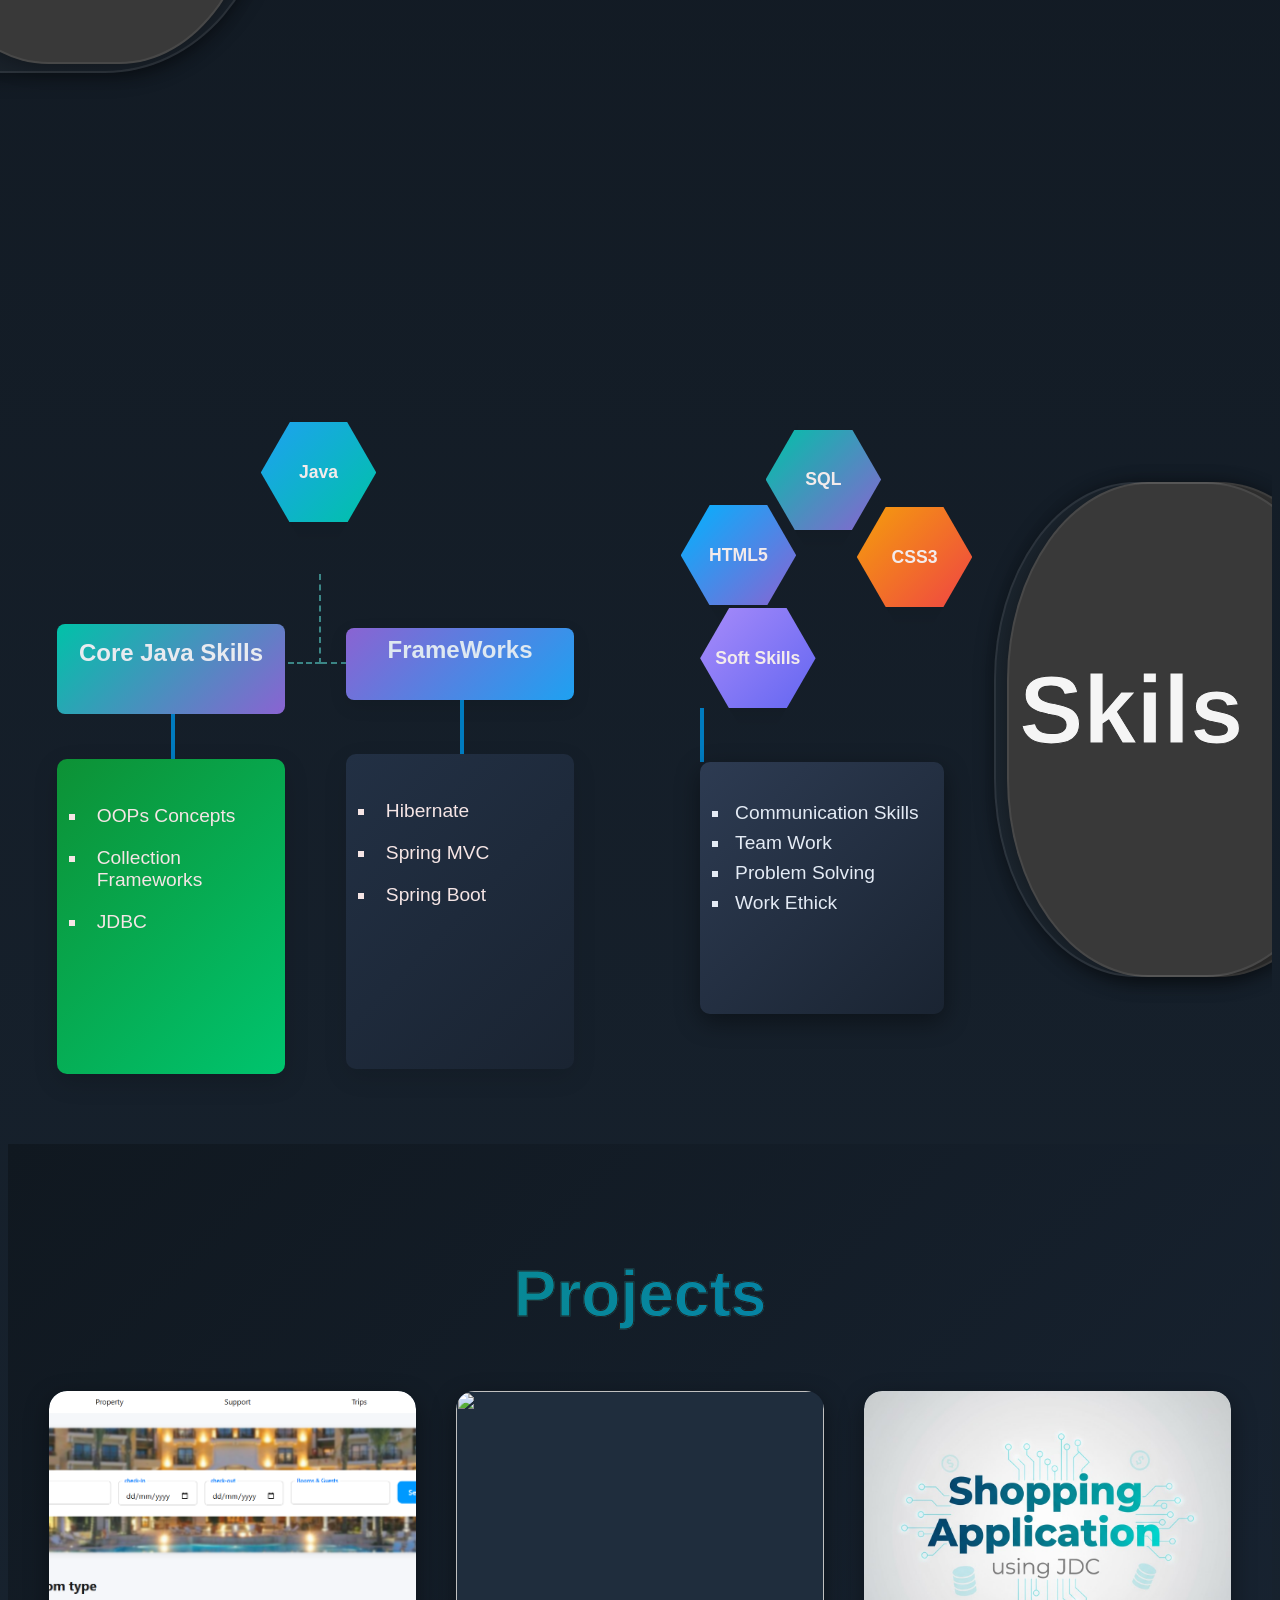
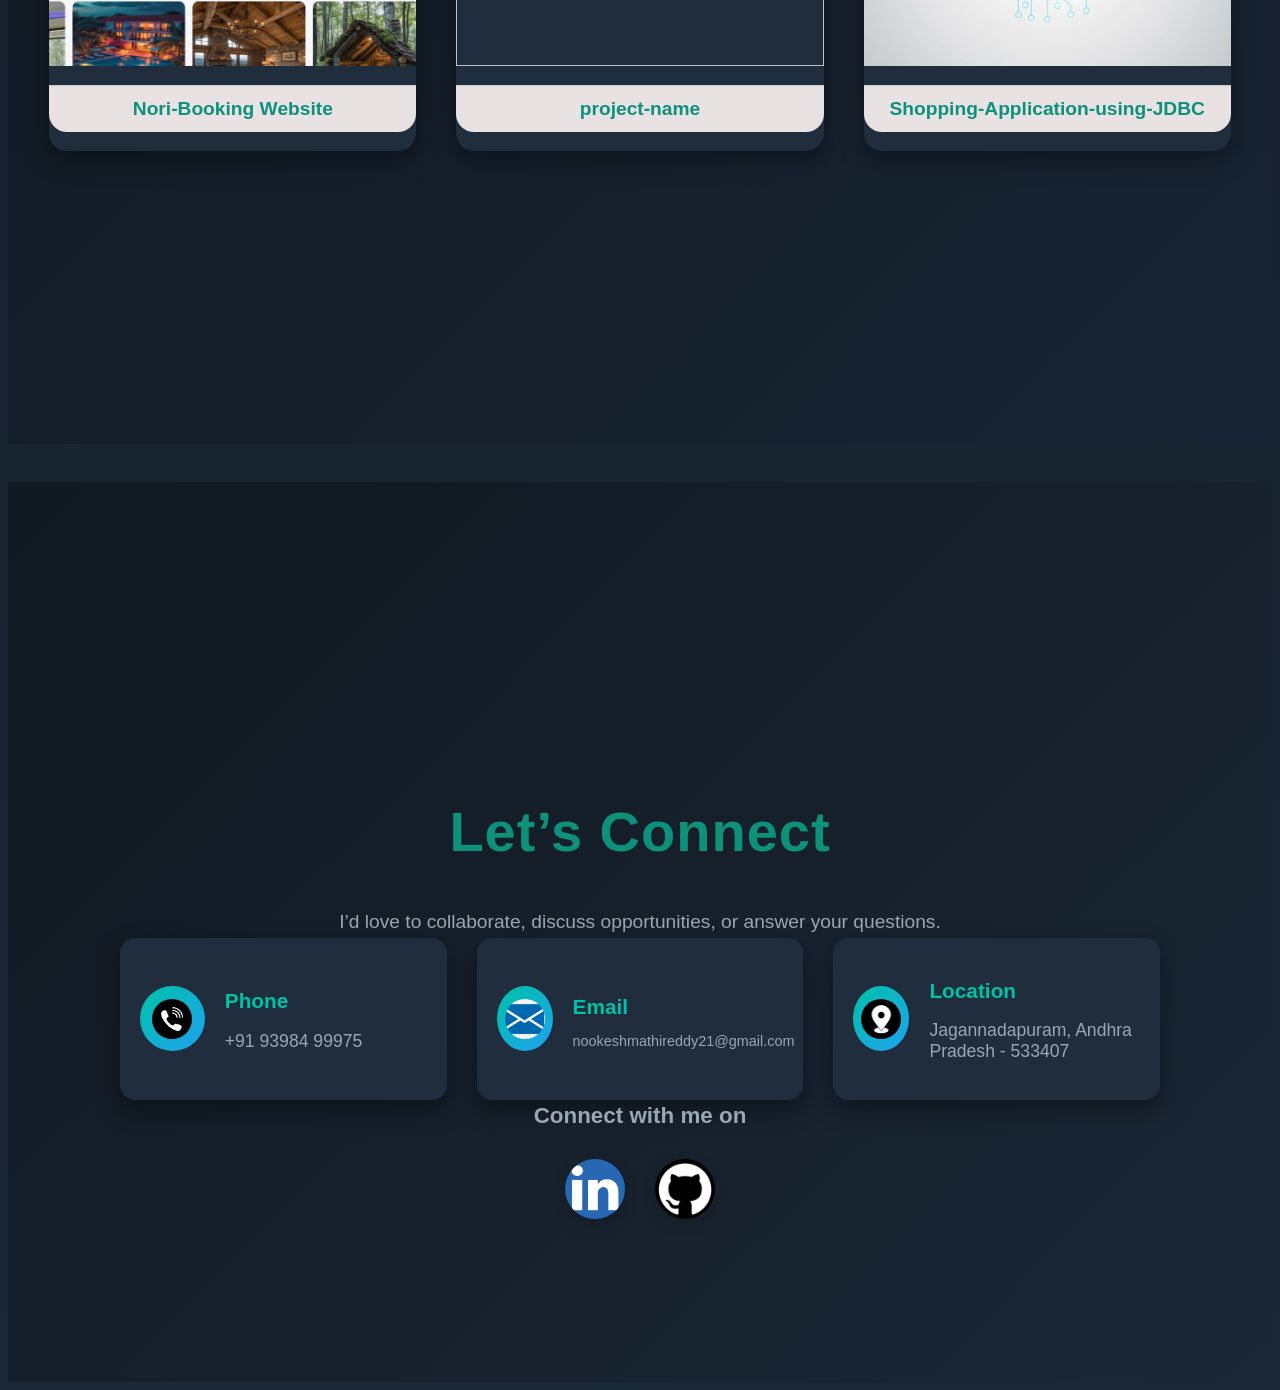
==== commit 1de13b01: "Updated portfolio HTML and CSS files" ====
--- a/index.html
+++ b/index.html
@@ -180,7 +180,7 @@
                 </div>
                 <div class="info">
                     <h3>Email</h3>
-                    <p id = "emailid" style="font-size: 0.8rem;">nookeshmathireddy21@gmail.com</p>
+                    <p id = "emailid" >nookeshmathireddy21@gmail.com</p>
                 </div>
             </div>
 
--- a/portfolio.css
+++ b/portfolio.css
@@ -5,13 +5,13 @@
 
 }
 :root {
-  --bg1: #0e141b; /* main background */
-  --bg2: #1b2836; /* secondary shade */
-  --card-bg: #1f2d3d; /* card surface */
-  --accent1: #00c2a8; /* teal accent */
-  --accent2: #8a63d2; /* violet accent */
-  --accent3: #1ea1f1; /* blue accent */
-  --text-primary: #e4ebf5;
+  --bg1: #0e141b; /*background*/
+  --bg2: #1b2836; 
+  --card-bg: #1f2d3d; /*cards*/
+  --accent1: #00c2a8; /*buttons, links*/
+  --accent2: #8a63d2;
+  --accent3: #1ea1f1; 
+  --text-primary: #e4ebf5;/*text*/
   --text-muted: #9aa6b2;
   --border: rgba(255, 255, 255, 0.08);
 }
@@ -82,13 +82,10 @@
   width: 100%;
 }
 
-
 header {
   height: 97vh;
   position: relative;
   overflow: hidden;
-    background: radial-gradient(circle at 70% 40%, #1f2d3d 0%, #0e141b 90%);
-
 }
 
 .main-pic img {
@@ -189,7 +186,11 @@
     transform: translateY(0);
   }
 }
-
+#about-me:hover{
+  transform: translateY(-5px);
+  transition: 0.4s;
+  box-shadow: 0 9px 20px rgba(20, 139, 218, 0.5);
+}
 section {
   margin-top: 3%;
   height: 99.4vh;
@@ -959,9 +960,7 @@
   #contact {
     font-size: 2.5rem;
   }
-  #emailid{
-  font-size: 0.6rem;
-}
+ 
 }
 
 @media (max-width: 576px) {
@@ -1002,8 +1001,9 @@
     font-size: 2.2rem;
   }
   #emailid{
-  font-size: 0.5rem;
-}
+    word-break: break-all;
+  }
+
 }
 
 @media (max-width: 400px) {
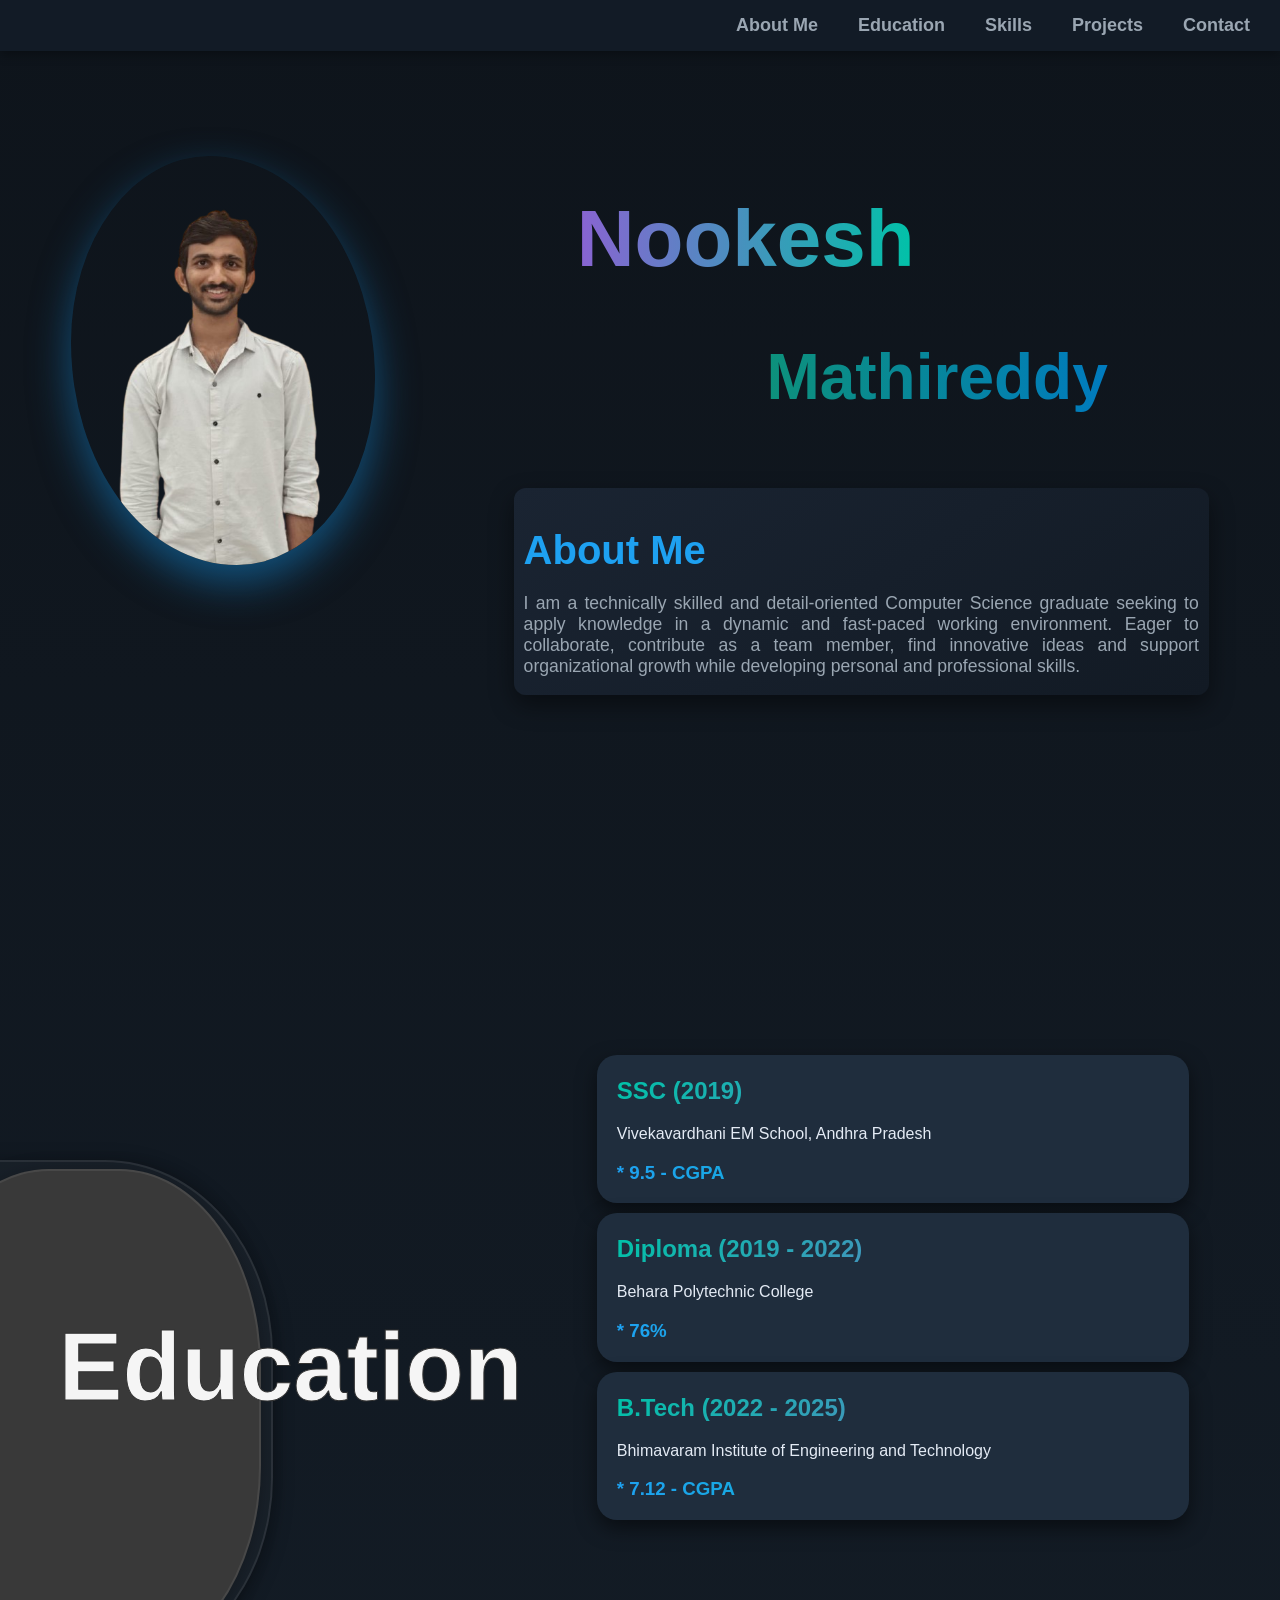
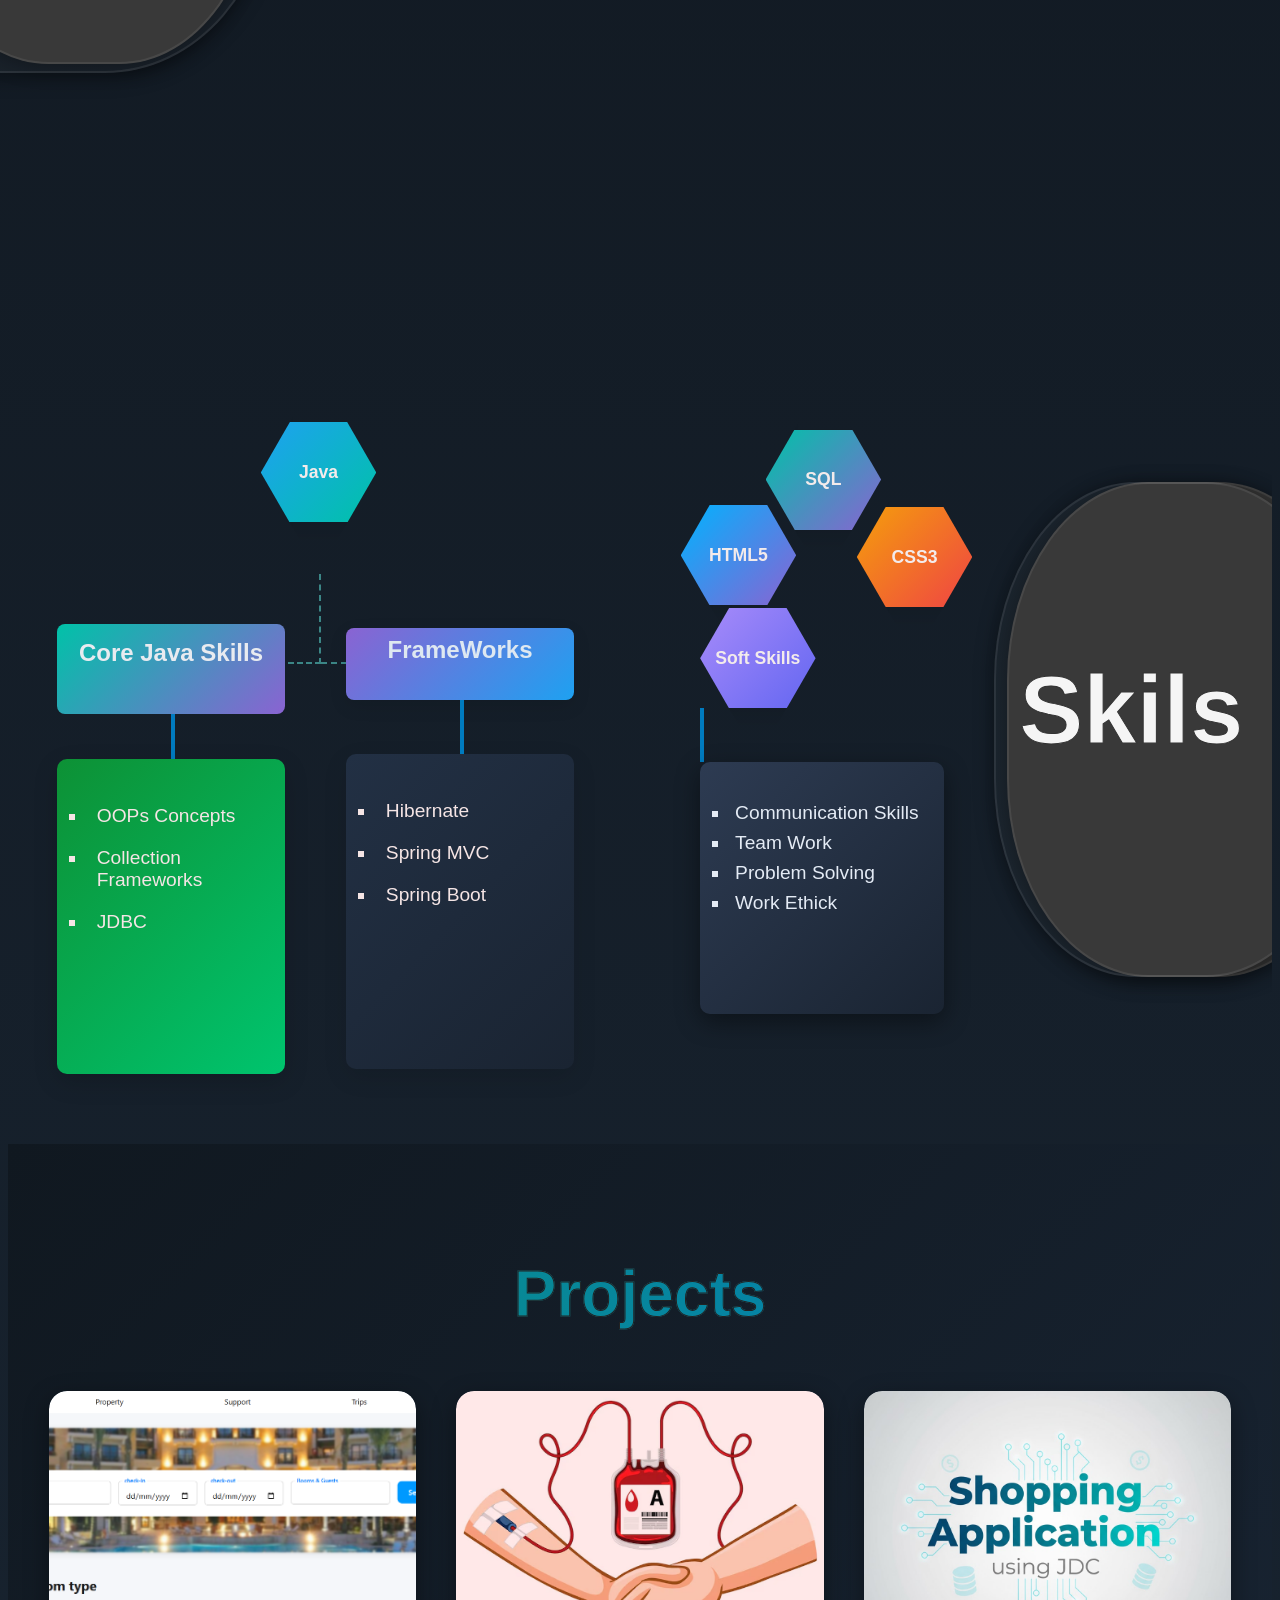
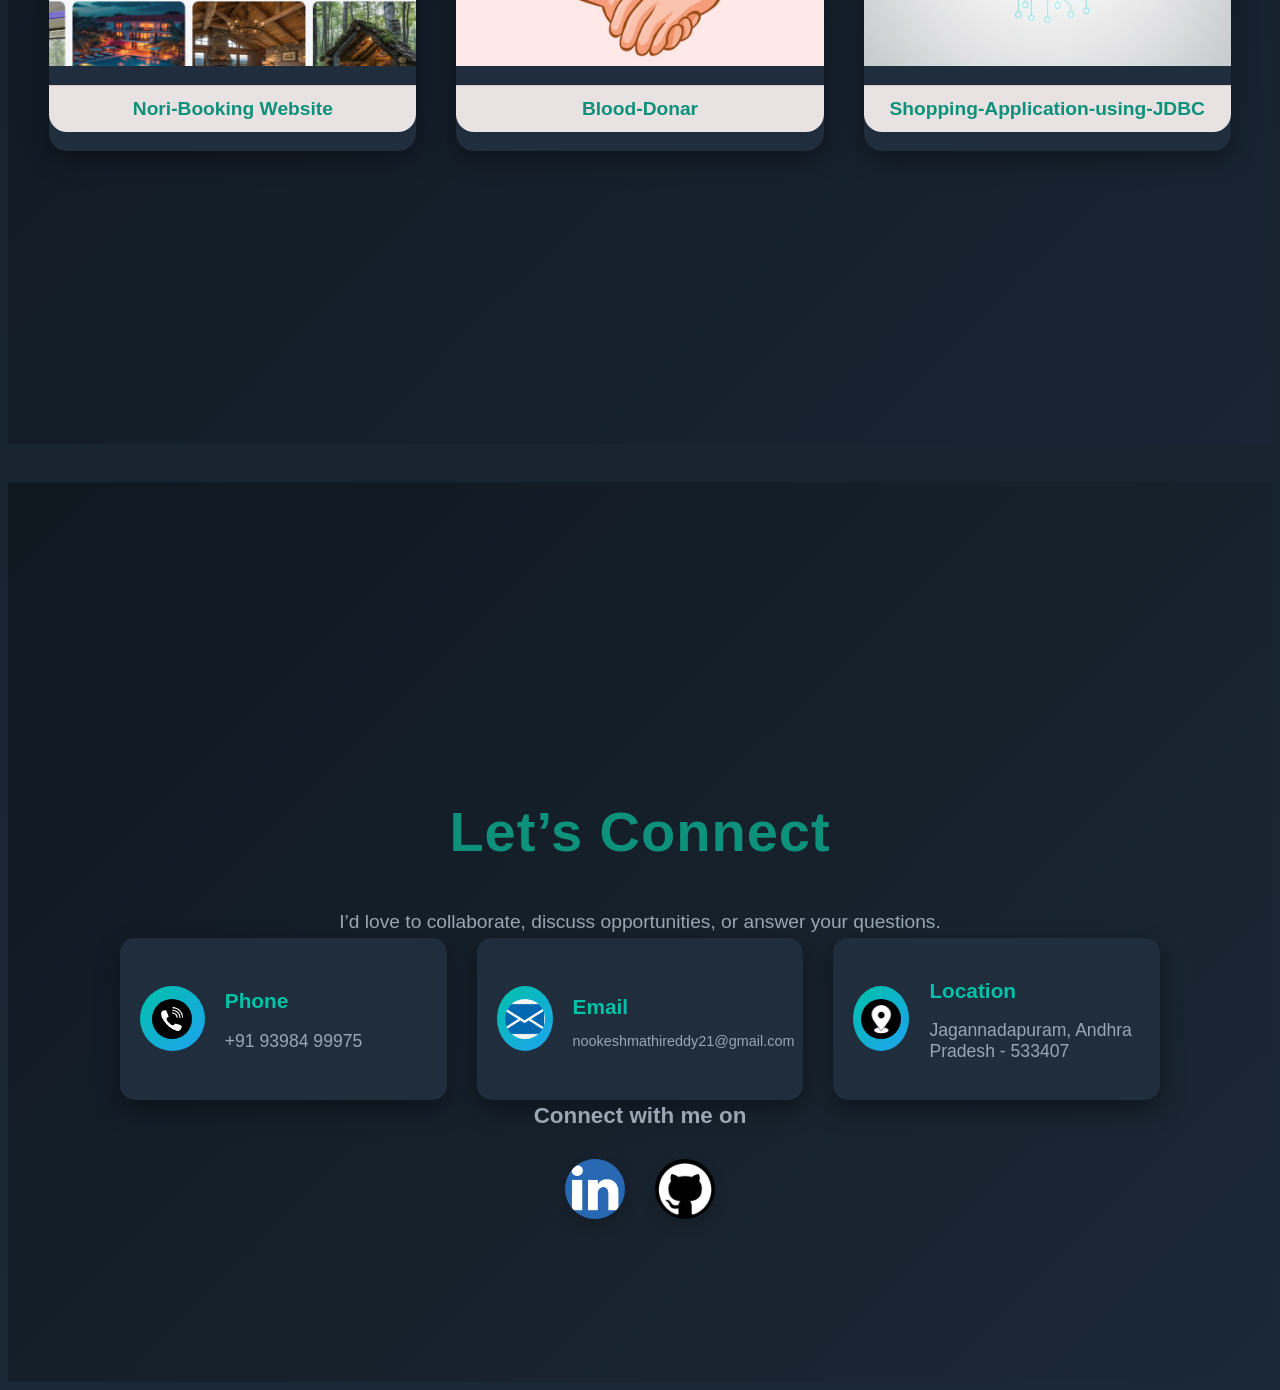
==== commit 80a5ce96: "Update project link and image in index.html" ====
--- a/index.html
+++ b/index.html
@@ -143,8 +143,8 @@
             </div>
 
             <div class="projects-info">
-                <a href="#"><img src="" alt="" class="images"></a>
-                <p class="project-name">project-name</p>
+                <a href="https://github.com/nookesh06/Blood_Donar"><img src="mn-donor.jpg" alt="" class="images"></a>
+                <p class="project-name">Blood-Donar</p>
 
             </div>
             <div class="projects-info">
@@ -232,4 +232,4 @@
 
 </script>
 
-</html>+</html>
